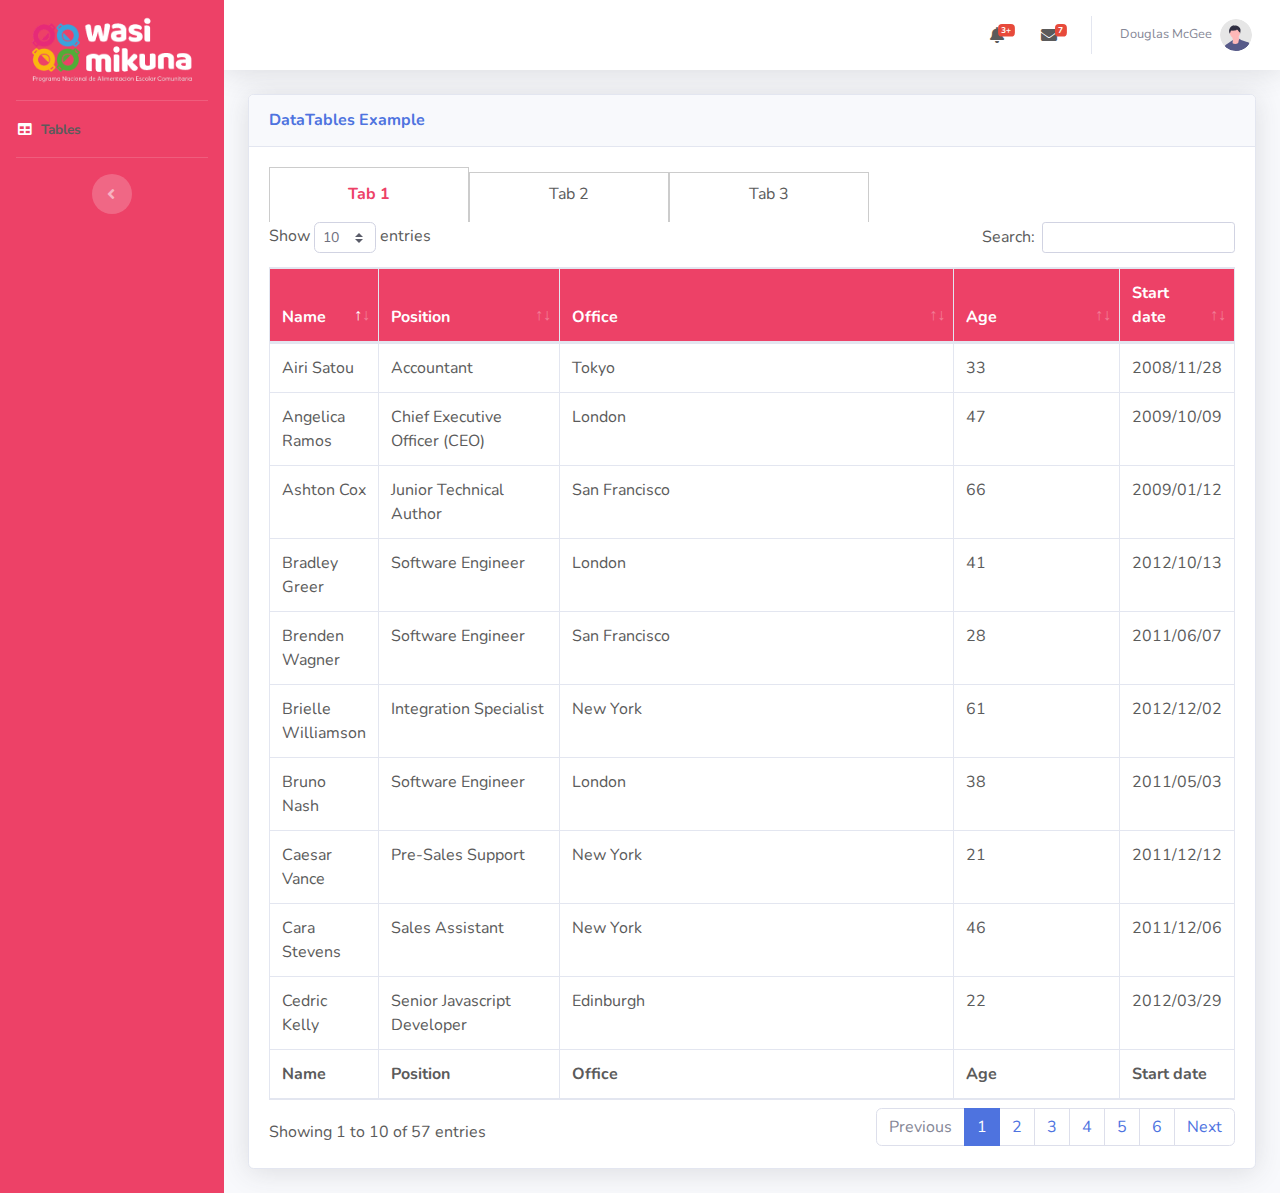
==== call_center_dashboard/index.html @ 49f1d48a "Update index.html" ====
<!DOCTYPE html>
<html lang="en">

<head>

    <meta charset="utf-8">
    <meta http-equiv="X-UA-Compatible" content="IE=edge">
    <meta name="viewport" content="width=device-width, initial-scale=1, shrink-to-fit=no">
    <meta name="description" content="">
    <meta name="author" content="">

    <title>DASHBOARD</title>

    <!-- Custom fonts for this template -->
    <link href="vendor/fontawesome-free/css/all.min.css" rel="stylesheet" type="text/css">
    <link
        href="https://fonts.googleapis.com/css?family=Nunito:200,200i,300,300i,400,400i,600,600i,700,700i,800,800i,900,900i"
        rel="stylesheet">

    <!-- Custom styles for this template -->
    <link href="css/sb-admin-2.min.css" rel="stylesheet">

    <!-- Custom styles for this page -->
    <link href="vendor/datatables/dataTables.bootstrap4.min.css" rel="stylesheet">
    <link rel="stylesheet" href="../css/style.css">

    <script src="../js/javascript.js"></script>

</head>

<body id="page-top" class="dashboard_incidencias">

    <!-- Page Wrapper -->
    <div id="wrapper">

        <!-- Sidebar -->
        <ul class="navbar-nav bg-gradient-primary sidebar sidebar-dark accordion" id="accordionSidebar">

            <!-- Sidebar - Brand -->
            <a class="sidebar-brand d-flex align-items-center justify-content-center" href="index.html">
                <img src="../img/logo_b.png" alt="logo">
            </a>

            <!-- Divider -->
            <hr class="sidebar-divider my-0">

            

            <!-- Nav Item - Tables -->
            <li class="nav-item active">
                <a class="nav-link" href="tables.html">
                    <i class="fas fa-fw fa-table"></i>
                    <span>Tables</span></a>
            </li>

            <!-- Divider -->
            <hr class="sidebar-divider d-none d-md-block">

            <!-- Sidebar Toggler (Sidebar) -->
            <div class="text-center d-none d-md-inline">
                <button class="rounded-circle border-0" id="sidebarToggle"></button>
            </div>

        </ul>
        <!-- End of Sidebar -->

        <!-- Content Wrapper -->
        <div id="content-wrapper" class="d-flex flex-column">

            <!-- Main Content -->
            <div id="content">

                <!-- Topbar -->
                <nav class="navbar navbar-expand navbar-light bg-white topbar mb-4 static-top shadow">

                    <!-- Sidebar Toggle (Topbar) -->
                    <form class="form-inline">
                        <button id="sidebarToggleTop" class="btn btn-link d-md-none rounded-circle mr-3">
                            <i class="fa fa-bars"></i>
                        </button>
                    </form>

                    <!-- Topbar Navbar -->
                    <ul class="navbar-nav ml-auto">

                        <!-- Nav Item - Search Dropdown (Visible Only XS) -->
                        <li class="nav-item dropdown no-arrow d-sm-none">
                            <a class="nav-link dropdown-toggle" href="#" id="searchDropdown" role="button"
                                data-toggle="dropdown" aria-haspopup="true" aria-expanded="false">
                                <i class="fas fa-search fa-fw"></i>
                            </a>
                            <!-- Dropdown - Messages -->
                            <div class="dropdown-menu dropdown-menu-right p-3 shadow animated--grow-in"
                                aria-labelledby="searchDropdown">
                                <form class="form-inline mr-auto w-100 navbar-search">
                                    <div class="input-group">
                                        <input type="text" class="form-control bg-light border-0 small"
                                            placeholder="Search for..." aria-label="Search"
                                            aria-describedby="basic-addon2">
                                        <div class="input-group-append">
                                            <button class="btn btn-primary" type="button">
                                                <i class="fas fa-search fa-sm"></i>
                                            </button>
                                        </div>
                                    </div>
                                </form>
                            </div>
                        </li>

                        <!-- Nav Item - Alerts -->
                        <li class="nav-item dropdown no-arrow mx-1">
                            <a class="nav-link dropdown-toggle" href="#" id="alertsDropdown" role="button"
                                data-toggle="dropdown" aria-haspopup="true" aria-expanded="false">
                                <i class="fas fa-bell fa-fw"></i>
                                <!-- Counter - Alerts -->
                                <span class="badge badge-danger badge-counter">3+</span>
                            </a>
                            <!-- Dropdown - Alerts -->
                            <div class="dropdown-list dropdown-menu dropdown-menu-right shadow animated--grow-in"
                                aria-labelledby="alertsDropdown">
                                <h6 class="dropdown-header">
                                    Alerts Center
                                </h6>
                                <a class="dropdown-item d-flex align-items-center" href="#">
                                    <div class="mr-3">
                                        <div class="icon-circle bg-primary">
                                            <i class="fas fa-file-alt text-white"></i>
                                        </div>
                                    </div>
                                    <div>
                                        <div class="small text-gray-500">December 12, 2019</div>
                                        <span class="font-weight-bold">A new monthly report is ready to download!</span>
                                    </div>
                                </a>
                                <a class="dropdown-item d-flex align-items-center" href="#">
                                    <div class="mr-3">
                                        <div class="icon-circle bg-success">
                                            <i class="fas fa-donate text-white"></i>
                                        </div>
                                    </div>
                                    <div>
                                        <div class="small text-gray-500">December 7, 2019</div>
                                        $290.29 has been deposited into your account!
                                    </div>
                                </a>
                                <a class="dropdown-item d-flex align-items-center" href="#">
                                    <div class="mr-3">
                                        <div class="icon-circle bg-warning">
                                            <i class="fas fa-exclamation-triangle text-white"></i>
                                        </div>
                                    </div>
                                    <div>
                                        <div class="small text-gray-500">December 2, 2019</div>
                                        Spending Alert: We've noticed unusually high spending for your account.
                                    </div>
                                </a>
                                <a class="dropdown-item text-center small text-gray-500" href="#">Show All Alerts</a>
                            </div>
                        </li>

                        <!-- Nav Item - Messages -->
                        <li class="nav-item dropdown no-arrow mx-1">
                            <a class="nav-link dropdown-toggle" href="#" id="messagesDropdown" role="button"
                                data-toggle="dropdown" aria-haspopup="true" aria-expanded="false">
                                <i class="fas fa-envelope fa-fw"></i>
                                <!-- Counter - Messages -->
                                <span class="badge badge-danger badge-counter">7</span>
                            </a>
                            <!-- Dropdown - Messages -->
                            <div class="dropdown-list dropdown-menu dropdown-menu-right shadow animated--grow-in"
                                aria-labelledby="messagesDropdown">
                                <h6 class="dropdown-header">
                                    Message Center
                                </h6>
                                <a class="dropdown-item d-flex align-items-center" href="#">
                                    <div class="dropdown-list-image mr-3">
                                        <img class="rounded-circle" src="img/undraw_profile_1.svg"
                                            alt="...">
                                        <div class="status-indicator bg-success"></div>
                                    </div>
                                    <div class="font-weight-bold">
                                        <div class="text-truncate">Hi there! I am wondering if you can help me with a
                                            problem I've been having.</div>
                                        <div class="small text-gray-500">Emily Fowler · 58m</div>
                                    </div>
                                </a>
                                <a class="dropdown-item d-flex align-items-center" href="#">
                                    <div class="dropdown-list-image mr-3">
                                        <img class="rounded-circle" src="img/undraw_profile_2.svg"
                                            alt="...">
                                        <div class="status-indicator"></div>
                                    </div>
                                    <div>
                                        <div class="text-truncate">I have the photos that you ordered last month, how
                                            would you like them sent to you?</div>
                                        <div class="small text-gray-500">Jae Chun · 1d</div>
                                    </div>
                                </a>
                                <a class="dropdown-item d-flex align-items-center" href="#">
                                    <div class="dropdown-list-image mr-3">
                                        <img class="rounded-circle" src="img/undraw_profile_3.svg"
                                            alt="...">
                                        <div class="status-indicator bg-warning"></div>
                                    </div>
                                    <div>
                                        <div class="text-truncate">Last month's report looks great, I am very happy with
                                            the progress so far, keep up the good work!</div>
                                        <div class="small text-gray-500">Morgan Alvarez · 2d</div>
                                    </div>
                                </a>
                                <a class="dropdown-item d-flex align-items-center" href="#">
                                    <div class="dropdown-list-image mr-3">
                                        <img class="rounded-circle" src="https://source.unsplash.com/Mv9hjnEUHR4/60x60"
                                            alt="...">
                                        <div class="status-indicator bg-success"></div>
                                    </div>
                                    <div>
                                        <div class="text-truncate">Am I a good boy? The reason I ask is because someone
                                            told me that people say this to all dogs, even if they aren't good...</div>
                                        <div class="small text-gray-500">Chicken the Dog · 2w</div>
                                    </div>
                                </a>
                                <a class="dropdown-item text-center small text-gray-500" href="#">Read More Messages</a>
                            </div>
                        </li>

                        <div class="topbar-divider d-none d-sm-block"></div>

                        <!-- Nav Item - User Information -->
                        <li class="nav-item dropdown no-arrow">
                            <a class="nav-link dropdown-toggle" href="#" id="userDropdown" role="button"
                                data-toggle="dropdown" aria-haspopup="true" aria-expanded="false">
                                <span class="mr-2 d-none d-lg-inline text-gray-600 small">Douglas McGee</span>
                                <img class="img-profile rounded-circle"
                                    src="img/undraw_profile.svg">
                            </a>
                            <!-- Dropdown - User Information -->
                            <div class="dropdown-menu dropdown-menu-right shadow animated--grow-in"
                                aria-labelledby="userDropdown">
                                <a class="dropdown-item" href="#">
                                    <i class="fas fa-user fa-sm fa-fw mr-2 text-gray-400"></i>
                                    Profile
                                </a>
                                <a class="dropdown-item" href="#">
                                    <i class="fas fa-cogs fa-sm fa-fw mr-2 text-gray-400"></i>
                                    Settings
                                </a>
                                <a class="dropdown-item" href="#">
                                    <i class="fas fa-list fa-sm fa-fw mr-2 text-gray-400"></i>
                                    Activity Log
                                </a>
                                <div class="dropdown-divider"></div>
                                <a class="dropdown-item" href="#" data-toggle="modal" data-target="#logoutModal">
                                    <i class="fas fa-sign-out-alt fa-sm fa-fw mr-2 text-gray-400"></i>
                                    Logout
                                </a>
                            </div>
                        </li>

                    </ul>

                </nav>
                <!-- End of Topbar -->

                <!-- Begin Page Content -->
                <div class="container-fluid">

                    <!-- DataTales Example -->
                    <div class="card shadow mb-4">
                        <div class="card-header py-3">
                            <h6 class="m-0 font-weight-bold text-primary">DataTables Example</h6>
                        </div>
                        <div class="card-body">
                            <div class="table-responsive">

                                <div class="tabs">
                                    <div class="tab active" data-target="tab1">Tab 1</div>
                                    <div class="tab" data-target="tab2">Tab 2</div>
                                    <div class="tab" data-target="tab3">Tab 3</div>
                                </div>
                                <div class="tab-contents">
                                    <div id="tab1" class="tab-content active">
                                        <table class="table table-bordered" id="dataTable" width="100%" cellspacing="0">
                                            <thead>
                                                <tr>
                                                    <th>Name</th>
                                                    <th>Position</th>
                                                    <th>Office</th>
                                                    <th>Age</th>
                                                    <th>Start date</th>
                                                    <th>Salary</th>
                                                </tr>
                                            </thead>
                                            <tfoot>
                                                <tr>
                                                    <th>Name</th>
                                                    <th>Position</th>
                                                    <th>Office</th>
                                                    <th>Age</th>
                                                    <th>Start date</th>
                                                    <th>Salary</th>
                                                </tr>
                                            </tfoot>
                                            <tbody>
                                                <tr>
                                                    <td>Tiger Nixon</td>
                                                    <td>System Architect</td>
                                                    <td>Edinburgh</td>
                                                    <td>61</td>
                                                    <td>2011/04/25</td>
                                                    <td>$320,800</td>
                                                </tr>
                                                <tr>
                                                    <td>Garrett Winters</td>
                                                    <td>Accountant</td>
                                                    <td>Tokyo</td>
                                                    <td>63</td>
                                                    <td>2011/07/25</td>
                                                    <td>$170,750</td>
                                                </tr>
                                                <tr>
                                                    <td>Ashton Cox</td>
                                                    <td>Junior Technical Author</td>
                                                    <td>San Francisco</td>
                                                    <td>66</td>
                                                    <td>2009/01/12</td>
                                                    <td>$86,000</td>
                                                </tr>
                                                <tr>
                                                    <td>Cedric Kelly</td>
                                                    <td>Senior Javascript Developer</td>
                                                    <td>Edinburgh</td>
                                                    <td>22</td>
                                                    <td>2012/03/29</td>
                                                    <td>$433,060</td>
                                                </tr>
                                                <tr>
                                                    <td>Airi Satou</td>
                                                    <td>Accountant</td>
                                                    <td>Tokyo</td>
                                                    <td>33</td>
                                                    <td>2008/11/28</td>
                                                    <td>$162,700</td>
                                                </tr>
                                                <tr>
                                                    <td>Brielle Williamson</td>
                                                    <td>Integration Specialist</td>
                                                    <td>New York</td>
                                                    <td>61</td>
                                                    <td>2012/12/02</td>
                                                    <td>$372,000</td>
                                                </tr>
                                                <tr>
                                                    <td>Herrod Chandler</td>
                                                    <td>Sales Assistant</td>
                                                    <td>San Francisco</td>
                                                    <td>59</td>
                                                    <td>2012/08/06</td>
                                                    <td>$137,500</td>
                                                </tr>
                                                <tr>
                                                    <td>Rhona Davidson</td>
                                                    <td>Integration Specialist</td>
                                                    <td>Tokyo</td>
                                                    <td>55</td>
                                                    <td>2010/10/14</td>
                                                    <td>$327,900</td>
                                                </tr>
                                                <tr>
                                                    <td>Colleen Hurst</td>
                                                    <td>Javascript Developer</td>
                                                    <td>San Francisco</td>
                                                    <td>39</td>
                                                    <td>2009/09/15</td>
                                                    <td>$205,500</td>
                                                </tr>
                                                <tr>
                                                    <td>Sonya Frost</td>
                                                    <td>Software Engineer</td>
                                                    <td>Edinburgh</td>
                                                    <td>23</td>
                                                    <td>2008/12/13</td>
                                                    <td>$103,600</td>
                                                </tr>
                                                <tr>
                                                    <td>Jena Gaines</td>
                                                    <td>Office Manager</td>
                                                    <td>London</td>
                                                    <td>30</td>
                                                    <td>2008/12/19</td>
                                                    <td>$90,560</td>
                                                </tr>
                                                <tr>
                                                    <td>Quinn Flynn</td>
                                                    <td>Support Lead</td>
                                                    <td>Edinburgh</td>
                                                    <td>22</td>
                                                    <td>2013/03/03</td>
                                                    <td>$342,000</td>
                                                </tr>
                                                <tr>
                                                    <td>Charde Marshall</td>
                                                    <td>Regional Director</td>
                                                    <td>San Francisco</td>
                                                    <td>36</td>
                                                    <td>2008/10/16</td>
                                                    <td>$470,600</td>
                                                </tr>
                                                <tr>
                                                    <td>Haley Kennedy</td>
                                                    <td>Senior Marketing Designer</td>
                                                    <td>London</td>
                                                    <td>43</td>
                                                    <td>2012/12/18</td>
                                                    <td>$313,500</td>
                                                </tr>
                                                <tr>
                                                    <td>Tatyana Fitzpatrick</td>
                                                    <td>Regional Director</td>
                                                    <td>London</td>
                                                    <td>19</td>
                                                    <td>2010/03/17</td>
                                                    <td>$385,750</td>
                                                </tr>
                                                <tr>
                                                    <td>Michael Silva</td>
                                                    <td>Marketing Designer</td>
                                                    <td>London</td>
                                                    <td>66</td>
                                                    <td>2012/11/27</td>
                                                    <td>$198,500</td>
                                                </tr>
                                                <tr>
                                                    <td>Paul Byrd</td>
                                                    <td>Chief Financial Officer (CFO)</td>
                                                    <td>New York</td>
                                                    <td>64</td>
                                                    <td>2010/06/09</td>
                                                    <td>$725,000</td>
                                                </tr>
                                                <tr>
                                                    <td>Gloria Little</td>
                                                    <td>Systems Administrator</td>
                                                    <td>New York</td>
                                                    <td>59</td>
                                                    <td>2009/04/10</td>
                                                    <td>$237,500</td>
                                                </tr>
                                                <tr>
                                                    <td>Bradley Greer</td>
                                                    <td>Software Engineer</td>
                                                    <td>London</td>
                                                    <td>41</td>
                                                    <td>2012/10/13</td>
                                                    <td>$132,000</td>
                                                </tr>
                                                <tr>
                                                    <td>Dai Rios</td>
                                                    <td>Personnel Lead</td>
                                                    <td>Edinburgh</td>
                                                    <td>35</td>
                                                    <td>2012/09/26</td>
                                                    <td>$217,500</td>
                                                </tr>
                                                <tr>
                                                    <td>Jenette Caldwell</td>
                                                    <td>Development Lead</td>
                                                    <td>New York</td>
                                                    <td>30</td>
                                                    <td>2011/09/03</td>
                                                    <td>$345,000</td>
                                                </tr>
                                                <tr>
                                                    <td>Yuri Berry</td>
                                                    <td>Chief Marketing Officer (CMO)</td>
                                                    <td>New York</td>
                                                    <td>40</td>
                                                    <td>2009/06/25</td>
                                                    <td>$675,000</td>
                                                </tr>
                                                <tr>
                                                    <td>Caesar Vance</td>
                                                    <td>Pre-Sales Support</td>
                                                    <td>New York</td>
                                                    <td>21</td>
                                                    <td>2011/12/12</td>
                                                    <td>$106,450</td>
                                                </tr>
                                                <tr>
                                                    <td>Doris Wilder</td>
                                                    <td>Sales Assistant</td>
                                                    <td>Sidney</td>
                                                    <td>23</td>
                                                    <td>2010/09/20</td>
                                                    <td>$85,600</td>
                                                </tr>
                                                <tr>
                                                    <td>Angelica Ramos</td>
                                                    <td>Chief Executive Officer (CEO)</td>
                                                    <td>London</td>
                                                    <td>47</td>
                                                    <td>2009/10/09</td>
                                                    <td>$1,200,000</td>
                                                </tr>
                                                <tr>
                                                    <td>Gavin Joyce</td>
                                                    <td>Developer</td>
                                                    <td>Edinburgh</td>
                                                    <td>42</td>
                                                    <td>2010/12/22</td>
                                                    <td>$92,575</td>
                                                </tr>
                                                <tr>
                                                    <td>Jennifer Chang</td>
                                                    <td>Regional Director</td>
                                                    <td>Singapore</td>
                                                    <td>28</td>
                                                    <td>2010/11/14</td>
                                                    <td>$357,650</td>
                                                </tr>
                                                <tr>
                                                    <td>Brenden Wagner</td>
                                                    <td>Software Engineer</td>
                                                    <td>San Francisco</td>
                                                    <td>28</td>
                                                    <td>2011/06/07</td>
                                                    <td>$206,850</td>
                                                </tr>
                                                <tr>
                                                    <td>Fiona Green</td>
                                                    <td>Chief Operating Officer (COO)</td>
                                                    <td>San Francisco</td>
                                                    <td>48</td>
                                                    <td>2010/03/11</td>
                                                    <td>$850,000</td>
                                                </tr>
                                                <tr>
                                                    <td>Shou Itou</td>
                                                    <td>Regional Marketing</td>
                                                    <td>Tokyo</td>
                                                    <td>20</td>
                                                    <td>2011/08/14</td>
                                                    <td>$163,000</td>
                                                </tr>
                                                <tr>
                                                    <td>Michelle House</td>
                                                    <td>Integration Specialist</td>
                                                    <td>Sidney</td>
                                                    <td>37</td>
                                                    <td>2011/06/02</td>
                                                    <td>$95,400</td>
                                                </tr>
                                                <tr>
                                                    <td>Suki Burks</td>
                                                    <td>Developer</td>
                                                    <td>London</td>
                                                    <td>53</td>
                                                    <td>2009/10/22</td>
                                                    <td>$114,500</td>
                                                </tr>
                                                <tr>
                                                    <td>Prescott Bartlett</td>
                                                    <td>Technical Author</td>
                                                    <td>London</td>
                                                    <td>27</td>
                                                    <td>2011/05/07</td>
                                                    <td>$145,000</td>
                                                </tr>
                                                <tr>
                                                    <td>Gavin Cortez</td>
                                                    <td>Team Leader</td>
                                                    <td>San Francisco</td>
                                                    <td>22</td>
                                                    <td>2008/10/26</td>
                                                    <td>$235,500</td>
                                                </tr>
                                                <tr>
                                                    <td>Martena Mccray</td>
                                                    <td>Post-Sales support</td>
                                                    <td>Edinburgh</td>
                                                    <td>46</td>
                                                    <td>2011/03/09</td>
                                                    <td>$324,050</td>
                                                </tr>
                                                <tr>
                                                    <td>Unity Butler</td>
                                                    <td>Marketing Designer</td>
                                                    <td>San Francisco</td>
                                                    <td>47</td>
                                                    <td>2009/12/09</td>
                                                    <td>$85,675</td>
                                                </tr>
                                                <tr>
                                                    <td>Howard Hatfield</td>
                                                    <td>Office Manager</td>
                                                    <td>San Francisco</td>
                                                    <td>51</td>
                                                    <td>2008/12/16</td>
                                                    <td>$164,500</td>
                                                </tr>
                                                <tr>
                                                    <td>Hope Fuentes</td>
                                                    <td>Secretary</td>
                                                    <td>San Francisco</td>
                                                    <td>41</td>
                                                    <td>2010/02/12</td>
                                                    <td>$109,850</td>
                                                </tr>
                                                <tr>
                                                    <td>Vivian Harrell</td>
                                                    <td>Financial Controller</td>
                                                    <td>San Francisco</td>
                                                    <td>62</td>
                                                    <td>2009/02/14</td>
                                                    <td>$452,500</td>
                                                </tr>
                                                <tr>
                                                    <td>Timothy Mooney</td>
                                                    <td>Office Manager</td>
                                                    <td>London</td>
                                                    <td>37</td>
                                                    <td>2008/12/11</td>
                                                    <td>$136,200</td>
                                                </tr>
                                                <tr>
                                                    <td>Jackson Bradshaw</td>
                                                    <td>Director</td>
                                                    <td>New York</td>
                                                    <td>65</td>
                                                    <td>2008/09/26</td>
                                                    <td>$645,750</td>
                                                </tr>
                                                <tr>
                                                    <td>Olivia Liang</td>
                                                    <td>Support Engineer</td>
                                                    <td>Singapore</td>
                                                    <td>64</td>
                                                    <td>2011/02/03</td>
                                                    <td>$234,500</td>
                                                </tr>
                                                <tr>
                                                    <td>Bruno Nash</td>
                                                    <td>Software Engineer</td>
                                                    <td>London</td>
                                                    <td>38</td>
                                                    <td>2011/05/03</td>
                                                    <td>$163,500</td>
                                                </tr>
                                                <tr>
                                                    <td>Sakura Yamamoto</td>
                                                    <td>Support Engineer</td>
                                                    <td>Tokyo</td>
                                                    <td>37</td>
                                                    <td>2009/08/19</td>
                                                    <td>$139,575</td>
                                                </tr>
                                                <tr>
                                                    <td>Thor Walton</td>
                                                    <td>Developer</td>
                                                    <td>New York</td>
                                                    <td>61</td>
                                                    <td>2013/08/11</td>
                                                    <td>$98,540</td>
                                                </tr>
                                                <tr>
                                                    <td>Finn Camacho</td>
                                                    <td>Support Engineer</td>
                                                    <td>San Francisco</td>
                                                    <td>47</td>
                                                    <td>2009/07/07</td>
                                                    <td>$87,500</td>
                                                </tr>
                                                <tr>
                                                    <td>Serge Baldwin</td>
                                                    <td>Data Coordinator</td>
                                                    <td>Singapore</td>
                                                    <td>64</td>
                                                    <td>2012/04/09</td>
                                                    <td>$138,575</td>
                                                </tr>
                                                <tr>
                                                    <td>Zenaida Frank</td>
                                                    <td>Software Engineer</td>
                                                    <td>New York</td>
                                                    <td>63</td>
                                                    <td>2010/01/04</td>
                                                    <td>$125,250</td>
                                                </tr>
                                                <tr>
                                                    <td>Zorita Serrano</td>
                                                    <td>Software Engineer</td>
                                                    <td>San Francisco</td>
                                                    <td>56</td>
                                                    <td>2012/06/01</td>
                                                    <td>$115,000</td>
                                                </tr>
                                                <tr>
                                                    <td>Jennifer Acosta</td>
                                                    <td>Junior Javascript Developer</td>
                                                    <td>Edinburgh</td>
                                                    <td>43</td>
                                                    <td>2013/02/01</td>
                                                    <td>$75,650</td>
                                                </tr>
                                                <tr>
                                                    <td>Cara Stevens</td>
                                                    <td>Sales Assistant</td>
                                                    <td>New York</td>
                                                    <td>46</td>
                                                    <td>2011/12/06</td>
                                                    <td>$145,600</td>
                                                </tr>
                                                <tr>
                                                    <td>Hermione Butler</td>
                                                    <td>Regional Director</td>
                                                    <td>London</td>
                                                    <td>47</td>
                                                    <td>2011/03/21</td>
                                                    <td>$356,250</td>
                                                </tr>
                                                <tr>
                                                    <td>Lael Greer</td>
                                                    <td>Systems Administrator</td>
                                                    <td>London</td>
                                                    <td>21</td>
                                                    <td>2009/02/27</td>
                                                    <td>$103,500</td>
                                                </tr>
                                                <tr>
                                                    <td>Jonas Alexander</td>
                                                    <td>Developer</td>
                                                    <td>San Francisco</td>
                                                    <td>30</td>
                                                    <td>2010/07/14</td>
                                                    <td>$86,500</td>
                                                </tr>
                                                <tr>
                                                    <td>Shad Decker</td>
                                                    <td>Regional Director</td>
                                                    <td>Edinburgh</td>
                                                    <td>51</td>
                                                    <td>2008/11/13</td>
                                                    <td>$183,000</td>
                                                </tr>
                                                <tr>
                                                    <td>Michael Bruce</td>
                                                    <td>Javascript Developer</td>
                                                    <td>Singapore</td>
                                                    <td>29</td>
                                                    <td>2011/06/27</td>
                                                    <td>$183,000</td>
                                                </tr>
                                                <tr>
                                                    <td>Donna Snider</td>
                                                    <td>Customer Support</td>
                                                    <td>New York</td>
                                                    <td>27</td>
                                                    <td>2011/01/25</td>
                                                    <td>$112,000</td>
                                                </tr>
                                            </tbody>
                                        </table>
                                    </div>
                                    <div id="tab2" class="tab-content ">
                                        <table class="table table-bordered" id="dataTable" width="100%" cellspacing="0">
                                            <thead>
                                                <tr>
                                                    <th>Name</th>
                                                    <th>Position</th>
                                                    <th>Office</th>
                                                    <th>Age</th>
                                                    <th>Start date</th>
                                                    <th>Salary</th>
                                                </tr>
                                            </thead>
                                            <tfoot>
                                                <tr>
                                                    <th>Name</th>
                                                    <th>Position</th>
                                                    <th>Office</th>
                                                    <th>Age</th>
                                                    <th>Start date</th>
                                                    <th>Salary</th>
                                                </tr>
                                            </tfoot>
                                            <tbody>
                                                <tr>
                                                    <td>Tiger Nixon</td>
                                                    <td>System Architect</td>
                                                    <td>Edinburgh</td>
                                                    <td>61</td>
                                                    <td>2011/04/25</td>
                                                    <td>$320,800</td>
                                                </tr>
                                                <tr>
                                                    <td>Garrett Winters</td>
                                                    <td>Accountant</td>
                                                    <td>Tokyo</td>
                                                    <td>63</td>
                                                    <td>2011/07/25</td>
                                                    <td>$170,750</td>
                                                </tr>
                                                <tr>
                                                    <td>Ashton Cox</td>
                                                    <td>Junior Technical Author</td>
                                                    <td>San Francisco</td>
                                                    <td>66</td>
                                                    <td>2009/01/12</td>
                                                    <td>$86,000</td>
                                                </tr>
                                                <tr>
                                                    <td>Cedric Kelly</td>
                                                    <td>Senior Javascript Developer</td>
                                                    <td>Edinburgh</td>
                                                    <td>22</td>
                                                    <td>2012/03/29</td>
                                                    <td>$433,060</td>
                                                </tr>
                                                <tr>
                                                    <td>Airi Satou</td>
                                                    <td>Accountant</td>
                                                    <td>Tokyo</td>
                                                    <td>33</td>
                                                    <td>2008/11/28</td>
                                                    <td>$162,700</td>
                                                </tr>
                                                <tr>
                                                    <td>Brielle Williamson</td>
                                                    <td>Integration Specialist</td>
                                                    <td>New York</td>
                                                    <td>61</td>
                                                    <td>2012/12/02</td>
                                                    <td>$372,000</td>
                                                </tr>
                                                <tr>
                                                    <td>Herrod Chandler</td>
                                                    <td>Sales Assistant</td>
                                                    <td>San Francisco</td>
                                                    <td>59</td>
                                                    <td>2012/08/06</td>
                                                    <td>$137,500</td>
                                                </tr>
                                                <tr>
                                                    <td>Rhona Davidson</td>
                                                    <td>Integration Specialist</td>
                                                    <td>Tokyo</td>
                                                    <td>55</td>
                                                    <td>2010/10/14</td>
                                                    <td>$327,900</td>
                                                </tr>
                                                <tr>
                                                    <td>Colleen Hurst</td>
                                                    <td>Javascript Developer</td>
                                                    <td>San Francisco</td>
                                                    <td>39</td>
                                                    <td>2009/09/15</td>
                                                    <td>$205,500</td>
                                                </tr>
                                                <tr>
                                                    <td>Sonya Frost</td>
                                                    <td>Software Engineer</td>
                                                    <td>Edinburgh</td>
                                                    <td>23</td>
                                                    <td>2008/12/13</td>
                                                    <td>$103,600</td>
                                                </tr>
                                                <tr>
                                                    <td>Jena Gaines</td>
                                                    <td>Office Manager</td>
                                                    <td>London</td>
                                                    <td>30</td>
                                                    <td>2008/12/19</td>
                                                    <td>$90,560</td>
                                                </tr>
                                                <tr>
                                                    <td>Quinn Flynn</td>
                                                    <td>Support Lead</td>
                                                    <td>Edinburgh</td>
                                                    <td>22</td>
                                                    <td>2013/03/03</td>
                                                    <td>$342,000</td>
                                                </tr>
                                                <tr>
                                                    <td>Charde Marshall</td>
                                                    <td>Regional Director</td>
                                                    <td>San Francisco</td>
                                                    <td>36</td>
                                                    <td>2008/10/16</td>
                                                    <td>$470,600</td>
                                                </tr>
                                                <tr>
                                                    <td>Haley Kennedy</td>
                                                    <td>Senior Marketing Designer</td>
                                                    <td>London</td>
                                                    <td>43</td>
                                                    <td>2012/12/18</td>
                                                    <td>$313,500</td>
                                                </tr>
                                                <tr>
                                                    <td>Tatyana Fitzpatrick</td>
                                                    <td>Regional Director</td>
                                                    <td>London</td>
                                                    <td>19</td>
                                                    <td>2010/03/17</td>
                                                    <td>$385,750</td>
                                                </tr>
                                                <tr>
                                                    <td>Michael Silva</td>
                                                    <td>Marketing Designer</td>
                                                    <td>London</td>
                                                    <td>66</td>
                                                    <td>2012/11/27</td>
                                                    <td>$198,500</td>
                                                </tr>
                                                <tr>
                                                    <td>Paul Byrd</td>
                                                    <td>Chief Financial Officer (CFO)</td>
                                                    <td>New York</td>
                                                    <td>64</td>
                                                    <td>2010/06/09</td>
                                                    <td>$725,000</td>
                                                </tr>
                                                <tr>
                                                    <td>Gloria Little</td>
                                                    <td>Systems Administrator</td>
                                                    <td>New York</td>
                                                    <td>59</td>
                                                    <td>2009/04/10</td>
                                                    <td>$237,500</td>
                                                </tr>
                                                <tr>
                                                    <td>Bradley Greer</td>
                                                    <td>Software Engineer</td>
                                                    <td>London</td>
                                                    <td>41</td>
                                                    <td>2012/10/13</td>
                                                    <td>$132,000</td>
                                                </tr>
                                                <tr>
                                                    <td>Dai Rios</td>
                                                    <td>Personnel Lead</td>
                                                    <td>Edinburgh</td>
                                                    <td>35</td>
                                                    <td>2012/09/26</td>
                                                    <td>$217,500</td>
                                                </tr>
                                                <tr>
                                                    <td>Jenette Caldwell</td>
                                                    <td>Development Lead</td>
                                                    <td>New York</td>
                                                    <td>30</td>
                                                    <td>2011/09/03</td>
                                                    <td>$345,000</td>
                                                </tr>
                                                <tr>
                                                    <td>Yuri Berry</td>
                                                    <td>Chief Marketing Officer (CMO)</td>
                                                    <td>New York</td>
                                                    <td>40</td>
                                                    <td>2009/06/25</td>
                                                    <td>$675,000</td>
                                                </tr>
                                                <tr>
                                                    <td>Caesar Vance</td>
                                                    <td>Pre-Sales Support</td>
                                                    <td>New York</td>
                                                    <td>21</td>
                                                    <td>2011/12/12</td>
                                                    <td>$106,450</td>
                                                </tr>
                                                <tr>
                                                    <td>Doris Wilder</td>
                                                    <td>Sales Assistant</td>
                                                    <td>Sidney</td>
                                                    <td>23</td>
                                                    <td>2010/09/20</td>
                                                    <td>$85,600</td>
                                                </tr>
                                                <tr>
                                                    <td>Angelica Ramos</td>
                                                    <td>Chief Executive Officer (CEO)</td>
                                                    <td>London</td>
                                                    <td>47</td>
                                                    <td>2009/10/09</td>
                                                    <td>$1,200,000</td>
                                                </tr>
                                                <tr>
                                                    <td>Gavin Joyce</td>
                                                    <td>Developer</td>
                                                    <td>Edinburgh</td>
                                                    <td>42</td>
                                                    <td>2010/12/22</td>
                                                    <td>$92,575</td>
                                                </tr>
                                                <tr>
                                                    <td>Jennifer Chang</td>
                                                    <td>Regional Director</td>
                                                    <td>Singapore</td>
                                                    <td>28</td>
                                                    <td>2010/11/14</td>
                                                    <td>$357,650</td>
                                                </tr>
                                                <tr>
                                                    <td>Brenden Wagner</td>
                                                    <td>Software Engineer</td>
                                                    <td>San Francisco</td>
                                                    <td>28</td>
                                                    <td>2011/06/07</td>
                                                    <td>$206,850</td>
                                                </tr>
                                                <tr>
                                                    <td>Fiona Green</td>
                                                    <td>Chief Operating Officer (COO)</td>
                                                    <td>San Francisco</td>
                                                    <td>48</td>
                                                    <td>2010/03/11</td>
                                                    <td>$850,000</td>
                                                </tr>
                                                <tr>
                                                    <td>Shou Itou</td>
                                                    <td>Regional Marketing</td>
                                                    <td>Tokyo</td>
                                                    <td>20</td>
                                                    <td>2011/08/14</td>
                                                    <td>$163,000</td>
                                                </tr>
                                                <tr>
                                                    <td>Michelle House</td>
                                                    <td>Integration Specialist</td>
                                                    <td>Sidney</td>
                                                    <td>37</td>
                                                    <td>2011/06/02</td>
                                                    <td>$95,400</td>
                                                </tr>
                                                <tr>
                                                    <td>Suki Burks</td>
                                                    <td>Developer</td>
                                                    <td>London</td>
                                                    <td>53</td>
                                                    <td>2009/10/22</td>
                                                    <td>$114,500</td>
                                                </tr>
                                                <tr>
                                                    <td>Prescott Bartlett</td>
                                                    <td>Technical Author</td>
                                                    <td>London</td>
                                                    <td>27</td>
                                                    <td>2011/05/07</td>
                                                    <td>$145,000</td>
                                                </tr>
                                                <tr>
                                                    <td>Gavin Cortez</td>
                                                    <td>Team Leader</td>
                                                    <td>San Francisco</td>
                                                    <td>22</td>
                                                    <td>2008/10/26</td>
                                                    <td>$235,500</td>
                                                </tr>
                                                <tr>
                                                    <td>Martena Mccray</td>
                                                    <td>Post-Sales support</td>
                                                    <td>Edinburgh</td>
                                                    <td>46</td>
                                                    <td>2011/03/09</td>
                                                    <td>$324,050</td>
                                                </tr>
                                                <tr>
                                                    <td>Unity Butler</td>
                                                    <td>Marketing Designer</td>
                                                    <td>San Francisco</td>
                                                    <td>47</td>
                                                    <td>2009/12/09</td>
                                                    <td>$85,675</td>
                                                </tr>
                                                <tr>
                                                    <td>Howard Hatfield</td>
                                                    <td>Office Manager</td>
                                                    <td>San Francisco</td>
                                                    <td>51</td>
                                                    <td>2008/12/16</td>
                                                    <td>$164,500</td>
                                                </tr>
                                                <tr>
                                                    <td>Hope Fuentes</td>
                                                    <td>Secretary</td>
                                                    <td>San Francisco</td>
                                                    <td>41</td>
                                                    <td>2010/02/12</td>
                                                    <td>$109,850</td>
                                                </tr>
                                                <tr>
                                                    <td>Vivian Harrell</td>
                                                    <td>Financial Controller</td>
                                                    <td>San Francisco</td>
                                                    <td>62</td>
                                                    <td>2009/02/14</td>
                                                    <td>$452,500</td>
                                                </tr>
                                                <tr>
                                                    <td>Timothy Mooney</td>
                                                    <td>Office Manager</td>
                                                    <td>London</td>
                                                    <td>37</td>
                                                    <td>2008/12/11</td>
                                                    <td>$136,200</td>
                                                </tr>
                                                <tr>
                                                    <td>Jackson Bradshaw</td>
                                                    <td>Director</td>
                                                    <td>New York</td>
                                                    <td>65</td>
                                                    <td>2008/09/26</td>
                                                    <td>$645,750</td>
                                                </tr>
                                                <tr>
                                                    <td>Olivia Liang</td>
                                                    <td>Support Engineer</td>
                                                    <td>Singapore</td>
                                                    <td>64</td>
                                                    <td>2011/02/03</td>
                                                    <td>$234,500</td>
                                                </tr>
                                                <tr>
                                                    <td>Bruno Nash</td>
                                                    <td>Software Engineer</td>
                                                    <td>London</td>
                                                    <td>38</td>
                                                    <td>2011/05/03</td>
                                                    <td>$163,500</td>
                                                </tr>
                                                <tr>
                                                    <td>Sakura Yamamoto</td>
                                                    <td>Support Engineer</td>
                                                    <td>Tokyo</td>
                                                    <td>37</td>
                                                    <td>2009/08/19</td>
                                                    <td>$139,575</td>
                                                </tr>
                                                <tr>
                                                    <td>Thor Walton</td>
                                                    <td>Developer</td>
                                                    <td>New York</td>
                                                    <td>61</td>
                                                    <td>2013/08/11</td>
                                                    <td>$98,540</td>
                                                </tr>
                                                <tr>
                                                    <td>Finn Camacho</td>
                                                    <td>Support Engineer</td>
                                                    <td>San Francisco</td>
                                                    <td>47</td>
                                                    <td>2009/07/07</td>
                                                    <td>$87,500</td>
                                                </tr>
                                                <tr>
                                                    <td>Serge Baldwin</td>
                                                    <td>Data Coordinator</td>
                                                    <td>Singapore</td>
                                                    <td>64</td>
                                                    <td>2012/04/09</td>
                                                    <td>$138,575</td>
                                                </tr>
                                                <tr>
                                                    <td>Zenaida Frank</td>
                                                    <td>Software Engineer</td>
                                                    <td>New York</td>
                                                    <td>63</td>
                                                    <td>2010/01/04</td>
                                                    <td>$125,250</td>
                                                </tr>
                                                <tr>
                                                    <td>Zorita Serrano</td>
                                                    <td>Software Engineer</td>
                                                    <td>San Francisco</td>
                                                    <td>56</td>
                                                    <td>2012/06/01</td>
                                                    <td>$115,000</td>
                                                </tr>
                                                <tr>
                                                    <td>Jennifer Acosta</td>
                                                    <td>Junior Javascript Developer</td>
                                                    <td>Edinburgh</td>
                                                    <td>43</td>
                                                    <td>2013/02/01</td>
                                                    <td>$75,650</td>
                                                </tr>
                                                <tr>
                                                    <td>Cara Stevens</td>
                                                    <td>Sales Assistant</td>
                                                    <td>New York</td>
                                                    <td>46</td>
                                                    <td>2011/12/06</td>
                                                    <td>$145,600</td>
                                                </tr>
                                                <tr>
                                                    <td>Hermione Butler</td>
                                                    <td>Regional Director</td>
                                                    <td>London</td>
                                                    <td>47</td>
                                                    <td>2011/03/21</td>
                                                    <td>$356,250</td>
                                                </tr>
                                                <tr>
                                                    <td>Lael Greer</td>
                                                    <td>Systems Administrator</td>
                                                    <td>London</td>
                                                    <td>21</td>
                                                    <td>2009/02/27</td>
                                                    <td>$103,500</td>
                                                </tr>
                                                <tr>
                                                    <td>Jonas Alexander</td>
                                                    <td>Developer</td>
                                                    <td>San Francisco</td>
                                                    <td>30</td>
                                                    <td>2010/07/14</td>
                                                    <td>$86,500</td>
                                                </tr>
                                                <tr>
                                                    <td>Shad Decker</td>
                                                    <td>Regional Director</td>
                                                    <td>Edinburgh</td>
                                                    <td>51</td>
                                                    <td>2008/11/13</td>
                                                    <td>$183,000</td>
                                                </tr>
                                                <tr>
                                                    <td>Michael Bruce</td>
                                                    <td>Javascript Developer</td>
                                                    <td>Singapore</td>
                                                    <td>29</td>
                                                    <td>2011/06/27</td>
                                                    <td>$183,000</td>
                                                </tr>
                                                <tr>
                                                    <td>Donna Snider</td>
                                                    <td>Customer Support</td>
                                                    <td>New York</td>
                                                    <td>27</td>
                                                    <td>2011/01/25</td>
                                                    <td>$112,000</td>
                                                </tr>
                                            </tbody>
                                        </table>
                                    </div>
                                    <div id="tab3" class="tab-content ">
                                        <table class="table table-bordered" id="dataTable" width="100%" cellspacing="0">
                                            <thead>
                                                <tr>
                                                    <th>Name</th>
                                                    <th>Position</th>
                                                    <th>Office</th>
                                                    <th>Age</th>
                                                    <th>Start date</th>
                                                    <th>Salary</th>
                                                </tr>
                                            </thead>
                                            <tfoot>
                                                <tr>
                                                    <th>Name</th>
                                                    <th>Position</th>
                                                    <th>Office</th>
                                                    <th>Age</th>
                                                    <th>Start date</th>
                                                    <th>Salary</th>
                                                </tr>
                                            </tfoot>
                                            <tbody>
                                                <tr>
                                                    <td>Tiger Nixon</td>
                                                    <td>System Architect</td>
                                                    <td>Edinburgh</td>
                                                    <td>61</td>
                                                    <td>2011/04/25</td>
                                                    <td>$320,800</td>
                                                </tr>
                                                <tr>
                                                    <td>Garrett Winters</td>
                                                    <td>Accountant</td>
                                                    <td>Tokyo</td>
                                                    <td>63</td>
                                                    <td>2011/07/25</td>
                                                    <td>$170,750</td>
                                                </tr>
                                                <tr>
                                                    <td>Ashton Cox</td>
                                                    <td>Junior Technical Author</td>
                                                    <td>San Francisco</td>
                                                    <td>66</td>
                                                    <td>2009/01/12</td>
                                                    <td>$86,000</td>
                                                </tr>
                                                <tr>
                                                    <td>Cedric Kelly</td>
                                                    <td>Senior Javascript Developer</td>
                                                    <td>Edinburgh</td>
                                                    <td>22</td>
                                                    <td>2012/03/29</td>
                                                    <td>$433,060</td>
                                                </tr>
                                                <tr>
                                                    <td>Airi Satou</td>
                                                    <td>Accountant</td>
                                                    <td>Tokyo</td>
                                                    <td>33</td>
                                                    <td>2008/11/28</td>
                                                    <td>$162,700</td>
                                                </tr>
                                                <tr>
                                                    <td>Brielle Williamson</td>
                                                    <td>Integration Specialist</td>
                                                    <td>New York</td>
                                                    <td>61</td>
                                                    <td>2012/12/02</td>
                                                    <td>$372,000</td>
                                                </tr>
                                                <tr>
                                                    <td>Herrod Chandler</td>
                                                    <td>Sales Assistant</td>
                                                    <td>San Francisco</td>
                                                    <td>59</td>
                                                    <td>2012/08/06</td>
                                                    <td>$137,500</td>
                                                </tr>
                                                <tr>
                                                    <td>Rhona Davidson</td>
                                                    <td>Integration Specialist</td>
                                                    <td>Tokyo</td>
                                                    <td>55</td>
                                                    <td>2010/10/14</td>
                                                    <td>$327,900</td>
                                                </tr>
                                                <tr>
                                                    <td>Colleen Hurst</td>
                                                    <td>Javascript Developer</td>
                                                    <td>San Francisco</td>
                                                    <td>39</td>
                                                    <td>2009/09/15</td>
                                                    <td>$205,500</td>
                                                </tr>
                                                <tr>
                                                    <td>Sonya Frost</td>
                                                    <td>Software Engineer</td>
                                                    <td>Edinburgh</td>
                                                    <td>23</td>
                                                    <td>2008/12/13</td>
                                                    <td>$103,600</td>
                                                </tr>
                                                <tr>
                                                    <td>Jena Gaines</td>
                                                    <td>Office Manager</td>
                                                    <td>London</td>
                                                    <td>30</td>
                                                    <td>2008/12/19</td>
                                                    <td>$90,560</td>
                                                </tr>
                                                <tr>
                                                    <td>Quinn Flynn</td>
                                                    <td>Support Lead</td>
                                                    <td>Edinburgh</td>
                                                    <td>22</td>
                                                    <td>2013/03/03</td>
                                                    <td>$342,000</td>
                                                </tr>
                                                <tr>
                                                    <td>Charde Marshall</td>
                                                    <td>Regional Director</td>
                                                    <td>San Francisco</td>
                                                    <td>36</td>
                                                    <td>2008/10/16</td>
                                                    <td>$470,600</td>
                                                </tr>
                                                <tr>
                                                    <td>Haley Kennedy</td>
                                                    <td>Senior Marketing Designer</td>
                                                    <td>London</td>
                                                    <td>43</td>
                                                    <td>2012/12/18</td>
                                                    <td>$313,500</td>
                                                </tr>
                                                <tr>
                                                    <td>Tatyana Fitzpatrick</td>
                                                    <td>Regional Director</td>
                                                    <td>London</td>
                                                    <td>19</td>
                                                    <td>2010/03/17</td>
                                                    <td>$385,750</td>
                                                </tr>
                                                <tr>
                                                    <td>Michael Silva</td>
                                                    <td>Marketing Designer</td>
                                                    <td>London</td>
                                                    <td>66</td>
                                                    <td>2012/11/27</td>
                                                    <td>$198,500</td>
                                                </tr>
                                                <tr>
                                                    <td>Paul Byrd</td>
                                                    <td>Chief Financial Officer (CFO)</td>
                                                    <td>New York</td>
                                                    <td>64</td>
                                                    <td>2010/06/09</td>
                                                    <td>$725,000</td>
                                                </tr>
                                                <tr>
                                                    <td>Gloria Little</td>
                                                    <td>Systems Administrator</td>
                                                    <td>New York</td>
                                                    <td>59</td>
                                                    <td>2009/04/10</td>
                                                    <td>$237,500</td>
                                                </tr>
                                                <tr>
                                                    <td>Bradley Greer</td>
                                                    <td>Software Engineer</td>
                                                    <td>London</td>
                                                    <td>41</td>
                                                    <td>2012/10/13</td>
                                                    <td>$132,000</td>
                                                </tr>
                                                <tr>
                                                    <td>Dai Rios</td>
                                                    <td>Personnel Lead</td>
                                                    <td>Edinburgh</td>
                                                    <td>35</td>
                                                    <td>2012/09/26</td>
                                                    <td>$217,500</td>
                                                </tr>
                                                <tr>
                                                    <td>Jenette Caldwell</td>
                                                    <td>Development Lead</td>
                                                    <td>New York</td>
                                                    <td>30</td>
                                                    <td>2011/09/03</td>
                                                    <td>$345,000</td>
                                                </tr>
                                                <tr>
                                                    <td>Yuri Berry</td>
                                                    <td>Chief Marketing Officer (CMO)</td>
                                                    <td>New York</td>
                                                    <td>40</td>
                                                    <td>2009/06/25</td>
                                                    <td>$675,000</td>
                                                </tr>
                                                <tr>
                                                    <td>Caesar Vance</td>
                                                    <td>Pre-Sales Support</td>
                                                    <td>New York</td>
                                                    <td>21</td>
                                                    <td>2011/12/12</td>
                                                    <td>$106,450</td>
                                                </tr>
                                                <tr>
                                                    <td>Doris Wilder</td>
                                                    <td>Sales Assistant</td>
                                                    <td>Sidney</td>
                                                    <td>23</td>
                                                    <td>2010/09/20</td>
                                                    <td>$85,600</td>
                                                </tr>
                                                <tr>
                                                    <td>Angelica Ramos</td>
                                                    <td>Chief Executive Officer (CEO)</td>
                                                    <td>London</td>
                                                    <td>47</td>
                                                    <td>2009/10/09</td>
                                                    <td>$1,200,000</td>
                                                </tr>
                                                <tr>
                                                    <td>Gavin Joyce</td>
                                                    <td>Developer</td>
                                                    <td>Edinburgh</td>
                                                    <td>42</td>
                                                    <td>2010/12/22</td>
                                                    <td>$92,575</td>
                                                </tr>
                                                <tr>
                                                    <td>Jennifer Chang</td>
                                                    <td>Regional Director</td>
                                                    <td>Singapore</td>
                                                    <td>28</td>
                                                    <td>2010/11/14</td>
                                                    <td>$357,650</td>
                                                </tr>
                                                <tr>
                                                    <td>Brenden Wagner</td>
                                                    <td>Software Engineer</td>
                                                    <td>San Francisco</td>
                                                    <td>28</td>
                                                    <td>2011/06/07</td>
                                                    <td>$206,850</td>
                                                </tr>
                                                <tr>
                                                    <td>Fiona Green</td>
                                                    <td>Chief Operating Officer (COO)</td>
                                                    <td>San Francisco</td>
                                                    <td>48</td>
                                                    <td>2010/03/11</td>
                                                    <td>$850,000</td>
                                                </tr>
                                                <tr>
                                                    <td>Shou Itou</td>
                                                    <td>Regional Marketing</td>
                                                    <td>Tokyo</td>
                                                    <td>20</td>
                                                    <td>2011/08/14</td>
                                                    <td>$163,000</td>
                                                </tr>
                                                <tr>
                                                    <td>Michelle House</td>
                                                    <td>Integration Specialist</td>
                                                    <td>Sidney</td>
                                                    <td>37</td>
                                                    <td>2011/06/02</td>
                                                    <td>$95,400</td>
                                                </tr>
                                                <tr>
                                                    <td>Suki Burks</td>
                                                    <td>Developer</td>
                                                    <td>London</td>
                                                    <td>53</td>
                                                    <td>2009/10/22</td>
                                                    <td>$114,500</td>
                                                </tr>
                                                <tr>
                                                    <td>Prescott Bartlett</td>
                                                    <td>Technical Author</td>
                                                    <td>London</td>
                                                    <td>27</td>
                                                    <td>2011/05/07</td>
                                                    <td>$145,000</td>
                                                </tr>
                                                <tr>
                                                    <td>Gavin Cortez</td>
                                                    <td>Team Leader</td>
                                                    <td>San Francisco</td>
                                                    <td>22</td>
                                                    <td>2008/10/26</td>
                                                    <td>$235,500</td>
                                                </tr>
                                                <tr>
                                                    <td>Martena Mccray</td>
                                                    <td>Post-Sales support</td>
                                                    <td>Edinburgh</td>
                                                    <td>46</td>
                                                    <td>2011/03/09</td>
                                                    <td>$324,050</td>
                                                </tr>
                                                <tr>
                                                    <td>Unity Butler</td>
                                                    <td>Marketing Designer</td>
                                                    <td>San Francisco</td>
                                                    <td>47</td>
                                                    <td>2009/12/09</td>
                                                    <td>$85,675</td>
                                                </tr>
                                                <tr>
                                                    <td>Howard Hatfield</td>
                                                    <td>Office Manager</td>
                                                    <td>San Francisco</td>
                                                    <td>51</td>
                                                    <td>2008/12/16</td>
                                                    <td>$164,500</td>
                                                </tr>
                                                <tr>
                                                    <td>Hope Fuentes</td>
                                                    <td>Secretary</td>
                                                    <td>San Francisco</td>
                                                    <td>41</td>
                                                    <td>2010/02/12</td>
                                                    <td>$109,850</td>
                                                </tr>
                                                <tr>
                                                    <td>Vivian Harrell</td>
                                                    <td>Financial Controller</td>
                                                    <td>San Francisco</td>
                                                    <td>62</td>
                                                    <td>2009/02/14</td>
                                                    <td>$452,500</td>
                                                </tr>
                                                <tr>
                                                    <td>Timothy Mooney</td>
                                                    <td>Office Manager</td>
                                                    <td>London</td>
                                                    <td>37</td>
                                                    <td>2008/12/11</td>
                                                    <td>$136,200</td>
                                                </tr>
                                                <tr>
                                                    <td>Jackson Bradshaw</td>
                                                    <td>Director</td>
                                                    <td>New York</td>
                                                    <td>65</td>
                                                    <td>2008/09/26</td>
                                                    <td>$645,750</td>
                                                </tr>
                                                <tr>
                                                    <td>Olivia Liang</td>
                                                    <td>Support Engineer</td>
                                                    <td>Singapore</td>
                                                    <td>64</td>
                                                    <td>2011/02/03</td>
                                                    <td>$234,500</td>
                                                </tr>
                                                <tr>
                                                    <td>Bruno Nash</td>
                                                    <td>Software Engineer</td>
                                                    <td>London</td>
                                                    <td>38</td>
                                                    <td>2011/05/03</td>
                                                    <td>$163,500</td>
                                                </tr>
                                                <tr>
                                                    <td>Sakura Yamamoto</td>
                                                    <td>Support Engineer</td>
                                                    <td>Tokyo</td>
                                                    <td>37</td>
                                                    <td>2009/08/19</td>
                                                    <td>$139,575</td>
                                                </tr>
                                                <tr>
                                                    <td>Thor Walton</td>
                                                    <td>Developer</td>
                                                    <td>New York</td>
                                                    <td>61</td>
                                                    <td>2013/08/11</td>
                                                    <td>$98,540</td>
                                                </tr>
                                                <tr>
                                                    <td>Finn Camacho</td>
                                                    <td>Support Engineer</td>
                                                    <td>San Francisco</td>
                                                    <td>47</td>
                                                    <td>2009/07/07</td>
                                                    <td>$87,500</td>
                                                </tr>
                                                <tr>
                                                    <td>Serge Baldwin</td>
                                                    <td>Data Coordinator</td>
                                                    <td>Singapore</td>
                                                    <td>64</td>
                                                    <td>2012/04/09</td>
                                                    <td>$138,575</td>
                                                </tr>
                                                <tr>
                                                    <td>Zenaida Frank</td>
                                                    <td>Software Engineer</td>
                                                    <td>New York</td>
                                                    <td>63</td>
                                                    <td>2010/01/04</td>
                                                    <td>$125,250</td>
                                                </tr>
                                                <tr>
                                                    <td>Zorita Serrano</td>
                                                    <td>Software Engineer</td>
                                                    <td>San Francisco</td>
                                                    <td>56</td>
                                                    <td>2012/06/01</td>
                                                    <td>$115,000</td>
                                                </tr>
                                                <tr>
                                                    <td>Jennifer Acosta</td>
                                                    <td>Junior Javascript Developer</td>
                                                    <td>Edinburgh</td>
                                                    <td>43</td>
                                                    <td>2013/02/01</td>
                                                    <td>$75,650</td>
                                                </tr>
                                                <tr>
                                                    <td>Cara Stevens</td>
                                                    <td>Sales Assistant</td>
                                                    <td>New York</td>
                                                    <td>46</td>
                                                    <td>2011/12/06</td>
                                                    <td>$145,600</td>
                                                </tr>
                                                <tr>
                                                    <td>Hermione Butler</td>
                                                    <td>Regional Director</td>
                                                    <td>London</td>
                                                    <td>47</td>
                                                    <td>2011/03/21</td>
                                                    <td>$356,250</td>
                                                </tr>
                                                <tr>
                                                    <td>Lael Greer</td>
                                                    <td>Systems Administrator</td>
                                                    <td>London</td>
                                                    <td>21</td>
                                                    <td>2009/02/27</td>
                                                    <td>$103,500</td>
                                                </tr>
                                                <tr>
                                                    <td>Jonas Alexander</td>
                                                    <td>Developer</td>
                                                    <td>San Francisco</td>
                                                    <td>30</td>
                                                    <td>2010/07/14</td>
                                                    <td>$86,500</td>
                                                </tr>
                                                <tr>
                                                    <td>Shad Decker</td>
                                                    <td>Regional Director</td>
                                                    <td>Edinburgh</td>
                                                    <td>51</td>
                                                    <td>2008/11/13</td>
                                                    <td>$183,000</td>
                                                </tr>
                                                <tr>
                                                    <td>Michael Bruce</td>
                                                    <td>Javascript Developer</td>
                                                    <td>Singapore</td>
                                                    <td>29</td>
                                                    <td>2011/06/27</td>
                                                    <td>$183,000</td>
                                                </tr>
                                                <tr>
                                                    <td>Donna Snider</td>
                                                    <td>Customer Support</td>
                                                    <td>New York</td>
                                                    <td>27</td>
                                                    <td>2011/01/25</td>
                                                    <td>$112,000</td>
                                                </tr>
                                            </tbody>
                                        </table>
                                    </div>
                                </div>
                            </div>
                        </div>
                    </div>

                </div>
                <!-- /.container-fluid -->

            </div>
            <!-- End of Main Content -->

        

        </div>
        <!-- End of Content Wrapper -->

    </div>
    <!-- End of Page Wrapper -->

    <!-- Scroll to Top Button-->
    <a class="scroll-to-top rounded" href="#page-top">
        <i class="fas fa-angle-up"></i>
    </a>

    <!-- Logout Modal-->
    <div class="modal fade" id="logoutModal" tabindex="-1" role="dialog" aria-labelledby="exampleModalLabel"
        aria-hidden="true">
        <div class="modal-dialog" role="document">
            <div class="modal-content">
                <div class="modal-header">
                    <h5 class="modal-title" id="exampleModalLabel">Ready to Leave?</h5>
                    <button class="close" type="button" data-dismiss="modal" aria-label="Close">
                        <span aria-hidden="true">×</span>
                    </button>
                </div>
                <div class="modal-body">Select "Logout" below if you are ready to end your current session.</div>
                <div class="modal-footer">
                    <button class="btn btn-secondary" type="button" data-dismiss="modal">Cancel</button>
                    <a class="btn btn-primary" href="login.html">Logout</a>
                </div>
            </div>
        </div>
    </div>
    
    <script>
        // Seleccionar todas las pestañas y contenidos
        const tabs = document.querySelectorAll('.tab');
        const contents = document.querySelectorAll('.tab-content');

        // Añadir evento de clic a cada pestaña
        tabs.forEach(tab => {
        tab.addEventListener('click', () => {
            // Quitar la clase 'active' de todas las pestañas y contenidos
            tabs.forEach(t => t.classList.remove('active'));
            contents.forEach(content => content.classList.remove('active'));

            // Añadir la clase 'active' a la pestaña y contenido correspondiente
            tab.classList.add('active');
            const targetId = tab.getAttribute('data-target');
            document.getElementById(targetId).classList.add('active');
        });
        });
    </script>

    <!-- Bootstrap core JavaScript-->
    <script src="vendor/jquery/jquery.min.js"></script>
    <script src="vendor/bootstrap/js/bootstrap.bundle.min.js"></script>

    <!-- Core plugin JavaScript-->
    <script src="vendor/jquery-easing/jquery.easing.min.js"></script>

    <!-- Custom scripts for all pages-->
    <script src="js/sb-admin-2.min.js"></script>

    <!-- Page level plugins -->
    <script src="vendor/datatables/jquery.dataTables.min.js"></script>
    <script src="vendor/datatables/dataTables.bootstrap4.min.js"></script>

    <!-- Page level custom scripts -->
    <script src="js/demo/datatables-demo.js"></script>

</body>

</html>
---- css/style.css ----
body{
  overflow-x: hidden;
}
*{
    color: #5B5B5B;
}

.registro_incidencia_1.show{
    display: flex !important;
    justify-content: center;
    align-items: center;
}

.modal-header{
    border: 0;
}


 h1{
  display: flex;
  justify-content: center;
  align-items: center;
  padding: 20px;
}

h1 img{
  width: 15%;
}

#inicio nav{
  display: flex;
  justify-content: center;
  background: #e62b77;
  color: white;
  width: 100%;
  z-index: 99999999;
  height: 70px;
  align-items: center;
}

#inicio .navbar1{
  position: fixed;
  top: 0;
  z-index: 999;
  background-color: white;
  width: 100%;
}



#inicio nav ul{
  width: 45%;
  display: flex;
  justify-content: space-between;
  margin: 50px;
}

#inicio nav li{
  list-style: none;
  color: white;
}

#inicio nav li a{
  color: white;
  text-decoration: none;
}



.carousel img{
  height: 40vh;
}


.redes_sociales img{
  width: 100%;
}

.eapps-instagram-feed-header-container{
  display: none !important;
}

.eapps-widget-toolbar{
  display: none !important;
}

a[href^="https://elfsight.com/instagram-feed-instashow/?utm_source=websites&utm_medium=clients&utm_content=instashow&utm_term=brunogiolp.github.io&utm_campaign=free-widget"]{
  display: none !important;
}

.redes_sociales h2{
  display: flex;
  justify-content: center;
  margin-top: 50px;
  margin-bottom: 40px;
  flex-direction: column;
  align-items: center;
}

.redes_sociales h2 span{
  color: #ED4167;
}

.redes_sociales .redes{
  display: flex;
  justify-content: space-evenly;
}

.mapa{
  display: flex;
  margin-top: 50px;
  margin-bottom: 50px;
  flex-direction: column;
}

.mapa h2{
  display: flex;
  flex-direction: column;
  align-items: center;
  margin-bottom: 40px;
  margin-top: 40px;
}

.mapa h2 span{
  color: #ED4167;
}

.mapa iframe{
  height: 70vh;
  width: 100%;
}

#inicio footer{
  display: flex;
  justify-content: center;
  flex-direction: column;
}

#inicio footer div{
  display: flex;
  justify-content: center;
  width: 30%;
  margin: auto;
}

#inicio footer .copywrite{
  background-color: #ED4167;
  color: white;
  width: 100%;
  padding: 20px;
}

#inicio footer nav{
  background-color: transparent;
  z-index: 999;
}

#inicio footer nav li{
  color: #5B5B5B;
}

#inicio footer nav li a {
  color: #5B5B5B;
}

.botones{
  position: fixed;
  bottom: 40px;
  right: 20px;
  z-index: 999;
  animation: boton_alerta2 2s infinite; 
}

.botones .boton_principal{
  width: 100px;
  height: 100px;
  cursor: pointer;
  background-color: #ED4167;
  border-radius: 100%;
  background-image: url("../img/alert.svg");
  background-size: 60%;
  background-repeat: no-repeat;
  background-position: center;
  animation: boton_alerta 2s infinite;
  box-shadow: 10px 10px 17px -2px rgba(255,10,10,0.48);
  -webkit-box-shadow: 10px 10px 17px -2px rgba(255,10,10,0.48);
  -moz-box-shadow: 10px 10px 17px -2px rgba(255,10,10,0.48);
}

@keyframes boton_alerta{
  0% {height: 75px; width: 75px;}
  50% {height: 100px; width: 100px;}
  100% {height: 75px; width: 75px;}
}

@keyframes boton_alerta2{
  0% {bottom: 60px; right: 30px;}
  50% {bottom: 40px; right: 20px;}
  100% {bottom: 60px; right: 30px;}
}

.botones .boton_principal button{
  position: absolute;
  border: 0;
  height: 50px;
  width: 50px;
  top: -65px;
  right: 28.5px;
}

.botones .boton_principal .buscar_incidencia{
  position: absolute;
  border: 0;
  height: 50px;
  width: 50px;
  top: -130px;
  right: 28.5px;
  background-color: #ED4167;
  border-radius: 100%;
  display: none;
  justify-content: center;
  align-items: center;
}

.botones .boton_principal .call_center{
  position: absolute;
  border: 0;
  height: 50px;
  width: 50px;
  top: -200px;
  right: 28.5px;
  background-color: #ED4167;
  border-radius: 100%;
  display: none;
  justify-content: center;
  align-items: center;
}

.botones .boton_principal .buscar_incidencia svg path{
  fill: white;
}

.crear_incidencia{
  background-color: #ED4167;
  border-radius: 100%;
  display: none;
}

.animacion_desactivada{
  animation: none !important;
}

.boton_activo{
  display: flex !important;
  align-items: center;
  justify-content: center;
}


input[type=number]::-webkit-inner-spin-button, 
input[type=number]::-webkit-outer-spin-button { 
  -webkit-appearance: none; 
  margin: 0; 
}

input[type=number] { -moz-appearance:textfield; }


@media only screen and (max-width: 560px){
  #inicio header nav ul{
    width: 90%;
    padding: 0;
  }

  #inicio header h1 img{
    width: 60%;
  }

  #inicio nav ul {
    width: 95%;
    padding: 10px;
    margin-left: 0;
    margin-right: 0;
    }

    #inicio .navbar1 nav {
    display: none;
  }

  .redes_sociales .redes {
    display: flex;
    justify-content: space-evenly;
    width: 90% !important;
    margin: auto;
  }
}

@media only screen and (min-width: 560px){
  #carouselExample{
    width: 75%;
    margin: auto;
  }

  .redes_sociales{
    scroll-margin-top: 400px;
  }

  .mapa{
    scroll-margin-top: 400px;
  }

  
}


  /* MODAL 1 */

  #dos .steps .step2{
    background-color: #ED4167 !important;
}

#dos .steps .step2::before {
    content: "";
    width: 36%;
    height: 3px;
    background-color: #ED4167 !important;
    position: absolute;
    left: 50px;
}

#uno .tipologia{
    width: 100%;
    display: flex;
    justify-content: space-between;
}

#uno .tipologia .salud{
    width: 120px;
    height: 120px;
    background-repeat: no-repeat;
    background-image: url(../img/salud.png);
    background-size: 60%;
    background-position: center 12px;
    border: 1px solid #ED4167;
    border-radius: 100px;
    padding: 20px;
    position: relative;
}

#uno .tipologia .salud::after {
    content: 'Salud';
    position: absolute;
    bottom: 12px;
    left: 50%;
    margin-left: -20px;
    color: #ED4167;
}

#uno .tipologia .calidad{
    width: 120px;
    height: 120px;
    background-repeat: no-repeat;
    background-image: url(../img/calidad.png);
    background-size: 40%;
    background-position: center 12px;
    border: 1px solid #ED4167;
    border-radius: 100px;
    padding: 20px;
    position: relative;
}

#uno .tipologia .calidad::after {
    content: 'Calidad';
    position: absolute;
    bottom: 12px;
    left: 50%;
    margin-left: -27px;
    color: #ED4167;
}

#uno .tipologia .otros{
    width: 120px;
    height: 120px;
    background-repeat: no-repeat;
    background-image: url(../img/otros.png);
    background-size: 60%;
    background-position: center 15px;
    border: 1px solid #ED4167;
    border-radius: 100px;
    padding: 20px;
    position: relative;
}

#uno .tipologia .salud:hover{
    background: #FFA7BB;
    background-image: url(../img/saalud_b.png);
    background-repeat: no-repeat;
    background-position: center 18px;
    background-size:52%;
}

#uno .tipologia .salud:hover::after{
    color: white;
}

#uno .tipologia .salud_activada{
  background: #ED4167;
  background-image: url(../img/saalud_b.png);
  background-repeat: no-repeat;
  background-position: center 18px;
  background-size:52%;
}

#uno .tipologia .salud_activada::after{
  color: white;
}

#uno .tipologia .calidad:hover{
    background: #FFA7BB;
    background-image: url(../img/calidad_b.png);
    background-size: 40%;
    background-position: center 12px;
    background-repeat: no-repeat;
}

#uno .tipologia .calidad:hover::after{
    color: white;
}

#uno .tipologia .calidad_activada{
  background: #ED4167;
  background-image: url(../img/calidad_b.png);
  background-size: 40%;
  background-position: center 12px;
  background-repeat: no-repeat;
}

#uno .tipologia .calidad_activada::after{
  color: white;
}

#uno .tipologia .otros::after {
    content: 'Otros';
    position: absolute;
    bottom: 12px;
    left: 50%;
    margin-left: -22px;
    color: #ED4167;
}

#detalle_incidencia{
    width: 100%;
    margin-top: 20px;
    padding: 20px;
}

#uno .tipologia .otros:hover{
    background: #FFA7BB;
    background-image: url(../img/otros_b.png);
    background-size: 60%;
    background-position: center 12px;
    background-repeat: no-repeat;
}

#uno .tipologia .otros:hover::after{
    color: white;
}

#uno .tipologia .otros_activada{
  background: #ED4167;
  background-image: url(../img/otros_b.png);
  background-size: 60%;
  background-position: center 12px;
  background-repeat: no-repeat;
}

#uno .tipologia .otros_activada::after{
  color: white;
}



.upload{
    background-image: url("data:image/svg+xml,%3csvg width='100%25' height='100%25' xmlns='http://www.w3.org/2000/svg'%3e%3crect width='100%25' height='100%25' fill='none' stroke='black' stroke-width='4' stroke-dasharray='21' stroke-dashoffset='23' stroke-linecap='butt'/%3e%3c/svg%3e");
    display: flex;
    align-items: center;
    justify-content: center;
    padding: 40px;
    margin-top: 20px;
}

.upload input{
    width: 300px;
    height: 50px;
}

.upload input::file-selector-button{
    background-image: url('../img/upload.png');
    width: 80px;
    height: 80px;
    background-repeat: no-repeat;
    color: transparent;
    border: 0;
    background-color: transparent;
}

/* MODAL 2 */

.modal-content{
    display: none;
}

.modal-content.activo{
    display: flex;
}

.registro_incidencia_1 .modal-dialog{
    width: 500px;
}

.registro_incidencia_1 form {
    display: flex;
    flex-direction: column;
}

.modal form .campos{
    width: 100%;
    height: 45px;
    border-radius: 5px;
    padding: 10px;
    border: 1px solid #5B5B5B;
    margin: 20px;
    margin-left: 0;
    margin-right: 0;
    -webkit-appearance: none;
    -moz-appearance: none;
    appearance: none;
}

.registro_incidencia_1 .steps{
    display: flex;
    justify-content: space-between;
    margin-bottom: 20px; 
}

.registro_incidencia_1 .steps div{
    display: flex;
    background-color: #5B5B5B;
    color: white;
    width: 30px;
    height: 30px;
    align-content: center;
    align-items: center;
    justify-content: center;
    border-radius: 100%;
}

.registro_incidencia_1 .steps .step1{
    background-color: #ED4167;
}

.registro_incidencia_1 .steps .step2::before {
    content: "";
    width: 36%;
    height: 3px;
    background-color: #5B5B5B;
    position: absolute;
    left: 50px;
}

.registro_incidencia_1 .steps .step2::after {
    content: "";
    width: 36%;
    height: 3px;
    background-color: #5B5B5B;
    position: absolute;
    left: 54%;
}

select{
    background: url("../img/Vector.png")
      no-repeat;
    background-size: 16px;
    background-position: calc(100% - 20px) 17px;
    background-repeat: no-repeat;
  }
 
  select option{
    background-color: #ED4167;
  }

  .modal-footer{
    justify-content: center;
    border: 0;
    padding-bottom: 40px;
  }
  
  .modal-footer button{
    width: 200px;
    height: 50px;
    background-color: #ED4167;
    border-radius: 5px;
    border: 0;
    color: white;
  }

  .dos{
    display: none;
  }


  /* MODAL 3 */

  .tres .step2{
    background-color: #ED4167 !important;
  }

  .tres .step2::before{
    background-color: #ed4167 !important;
  }

  .tres .step2::after{
    background-color: #ed4167 !important;
  }

  
  .tres .step3{
    background-color: #ED4167 !important;
  }

.modal-content form .doc_identidad{
    display: flex;
}
  
.modal-content form #T_Doc{
    width: 30%;
    border-radius: 5px 0 0 5px;
}

.modal-content form .num_documento{
    width: 70%;
    border-radius: 0 5px 5px 0;
}



/* Toggle button */

.switch {
    position: relative;
    display: inline-block;
    width: 60px;
    height: 34px;
  }
  
  .switch input { 
    opacity: 0;
    width: 0;
    height: 0;
  }
  
  .slider {
    position: absolute;
    cursor: pointer;
    top: 0;
    left: 0;
    right: 0;
    bottom: 0;
    background-color: #ccc;
    -webkit-transition: .4s;
    transition: .4s;
  }
  
  .slider:before {
    position: absolute;
    content: "";
    height: 26px;
    width: 26px;
    left: 4px;
    bottom: 4px;
    background-color: white;
    -webkit-transition: .4s;
    transition: .4s;
  }
  
  input:checked + .slider {
    background-color: #ED4167;
  }
  
  input:focus + .slider {
    box-shadow: 0 0 1px #ED4167;
  }
  
  input:checked + .slider:before {
    -webkit-transform: translateX(26px);
    -ms-transform: translateX(26px);
    transform: translateX(26px);
  }
  
  /* Rounded sliders */
  .slider.round {
    border-radius: 34px;
  }
  
  .slider.round:before {
    border-radius: 50%;
  }

  .incognito{
    display: flex;
    align-content: center;
    align-items: center;
    justify-content: flex-end;
  }

  .incognito .switch{
    margin-left: 5px;
  }

  .campos[disabled] {
    background: rgb(243, 243, 243);
    
  }



   /* MODAL BUSQUEDA */

  .fin .modal-body{
    text-align: center;
    font-size: 25px;
  }

  /* MODAL RESULTADO */

  .detalle_usuario{
    font-size: 0.7em;
  }

  .buscador{
    border: 1px solid #dadada;
  }

  .buscador input{
    border: 0;
  }

  .buscador span{
    background: transparent;
  }



  .tipo_filter {
    display: flex;
    justify-content: space-between;
}

.tipo_filter div {
  display: flex;
  height: 50px;
  width: 200px;
  justify-content: center;
  align-items: center;
  margin-top: 20px;
}


.tipo_filter .danger span{
  color: #ed4167;
}

.tipo_filter div span {
  border: 1px solid #ed4167;
  padding: 10px;
  border-radius: 10px;
  width: 90px;
  text-align: center;
}

.tipo_filter .active span{
 background-color: #ED4167;
 color: white;
}

.resultado_busqueda ol{
  height: 500px;
  overflow-y: auto;
}

.resultado_busqueda .modal-title{
  display: flex;
}

.resultado_busqueda .modal-title .return{
  padding-right: 20px;
  cursor: pointer;
}

.resultado_busqueda ol li::after{
  width: 105%;
  height: 1px;
  background: #b9b9b9;
  content: "";
  display: block;
  position: absolute;
  bottom: 0;
  left: 0;
}

.resultado_busqueda li {
  padding: 10px;
  position: relative;
  width: 92%;
  cursor: pointer;
}

.resultado_busqueda li:hover{
  background-color: #f7f7f7;
}

.lista_incidencias{
  margin-top: 20px;
}

.lista_incidencias li svg{
  position: absolute;
  right: -15px;
}

/* MDOAL DETALLE INCIDENCIA */
.detalle_busqueda_incidencia .modal-title{
  display: flex;
}

.detalle_busqueda_incidencia .modal-title .return{
  padding-right: 20px;
  cursor: pointer;
}

.detalle_busqueda_incidencia .modal-body{
  padding: 45px;
  padding-top: 0;
}

.detalle_registro{
  display: grid;
  grid-template-areas:
    "T1 D1"
    "T2 D2"
    "T3 D3"
    "T4 D4"
    "T5 D5";
}

.D_3{
  display: flex;
}

.detalle_registro div{
  margin: 5px;
  margin-left: 0;
}

.detalle_registro div:nth-child(2n-1){
  font-weight: bold;
}

.color_estado{
  width: 10px;
  height: 10px;
  background-color: #FFBF00;
  border-radius: 100%;
}

.h3, h3 {
  font-size: 1.5rem;
  margin-top: 25px;
}

.foto_evidencia{
  margin-top: 20px;
}

.foto_evidencia img{
  width: 100%;
}

/* LOGIN */

.body_login{
  background-color: #e62b77;
  background-image: none !important;
}

#login .registro_login{
  justify-content: center;
}

.boton_ingresar{
  background-color: #ed4167;
  border: 0;
  font-weight: bolder;
}

.boton_ingresar:hover{
  background-color: #ba2e4c;
}

.login h1 img {
  width: 100%;
}

/* DASHBOARD */

.dashboard_incidencias #accordionSidebar {
  background-color: #ed4167;
  background-image: none;
}

.dashboard_incidencias #accordionSidebar>a{
  height: 100px;
}

.dashboard_incidencias #accordionSidebar>a>img{
  width: 100%;
}

.tabs {
  display: flex;
  cursor: pointer;
  align-items: flex-end;
}

.tab {
  padding: 1em;
    height: 50px;
    width: 200px;
    display: flex;
    transition: background-color 0.3s;
    align-items: flex-end;
    justify-content: center;
    background-color: white;
    border: 1px solid #ccc;
    border-bottom: 0;
}

.tab.active {
  font-weight: bold;
  height: 55px;
  color: #ed4167;
  font-weight: bold;
}

.tab-content {
  display: none;
}

.tab-content.active {
  display: block;
}

.dashboard_incidencias table thead{
  background: #ed4167;
}

.dashboard_incidencias table thead tr th{
  color: white;
}

.dashboard_incidencias table.table-bordered.dataTable th:last-child, table.table-bordered.dataTable th:last-child, table.table-bordered.dataTable td:last-child, table.table-bordered.dataTable td:last-child {
  display: none;
}

.dashboard_incidencias tr th:nth-child(2n) {
  width: 200px !important;
}

.dashboard_incidencias tr th:nth-child(3n) {
  width: 600px !important;
}
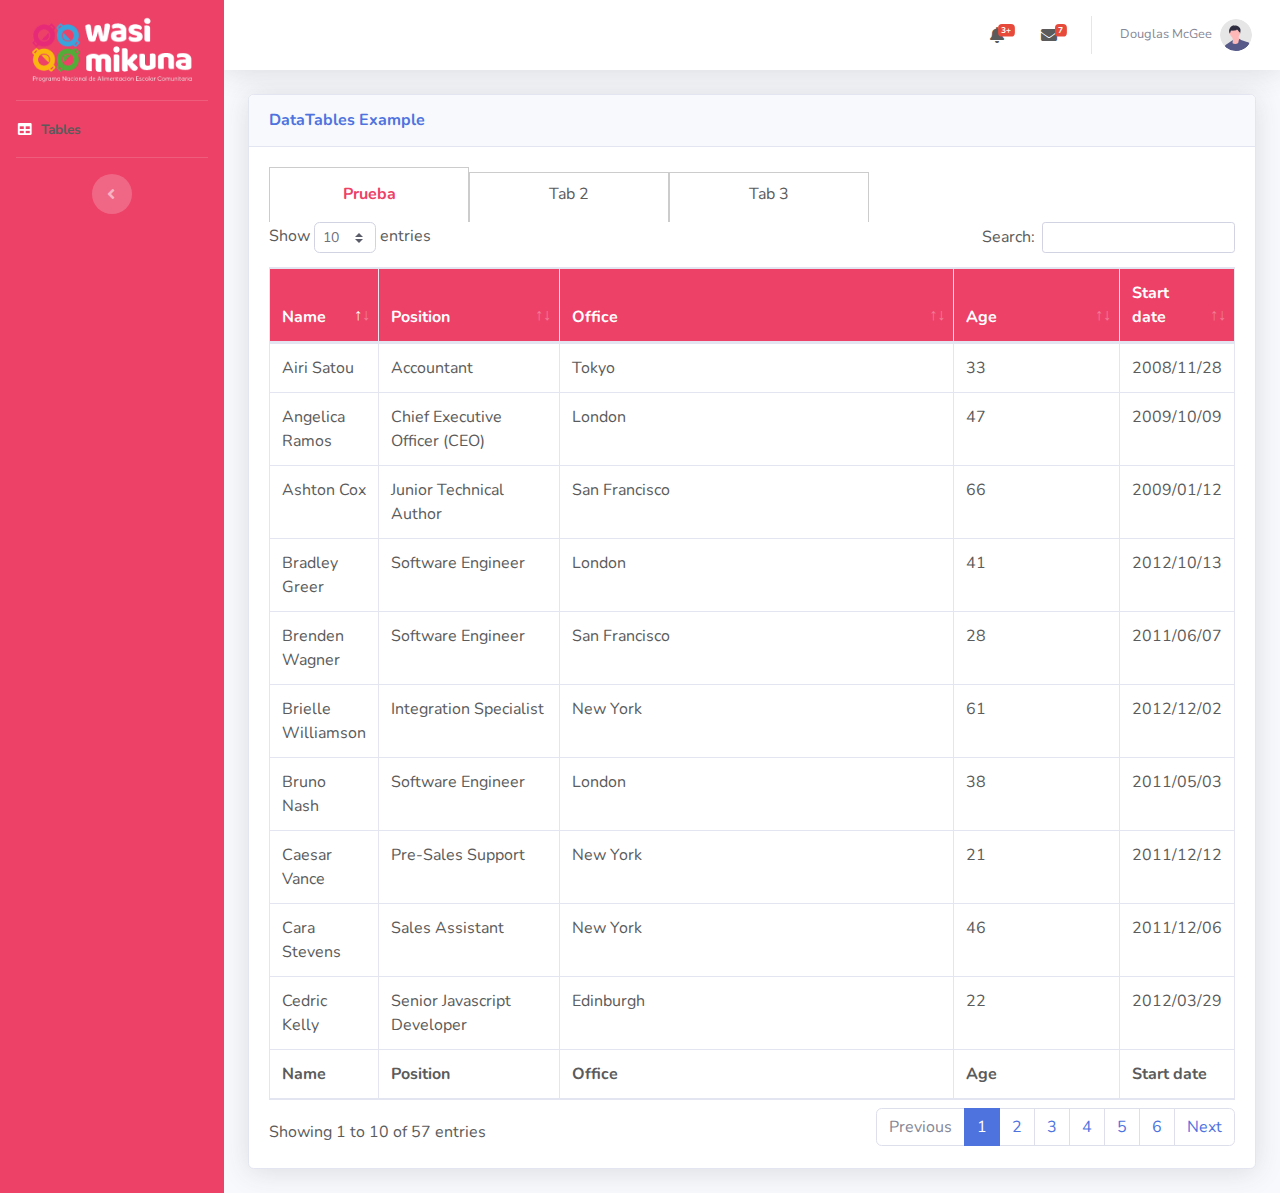
==== commit 8b13b60b: "Update index.html" ====
--- a/call_center_dashboard/index.html
+++ b/call_center_dashboard/index.html
@@ -272,1460 +272,494 @@
                         </div>
                         <div class="card-body">
                             <div class="table-responsive">
-
-                                <div class="tabs">
-                                    <div class="tab active" data-target="tab1">Tab 1</div>
-                                    <div class="tab" data-target="tab2">Tab 2</div>
-                                    <div class="tab" data-target="tab3">Tab 3</div>
-                                </div>
-                                <div class="tab-contents">
-                                    <div id="tab1" class="tab-content active">
-                                        <table class="table table-bordered" id="dataTable" width="100%" cellspacing="0">
-                                            <thead>
-                                                <tr>
-                                                    <th>Name</th>
-                                                    <th>Position</th>
-                                                    <th>Office</th>
-                                                    <th>Age</th>
-                                                    <th>Start date</th>
-                                                    <th>Salary</th>
-                                                </tr>
-                                            </thead>
-                                            <tfoot>
-                                                <tr>
-                                                    <th>Name</th>
-                                                    <th>Position</th>
-                                                    <th>Office</th>
-                                                    <th>Age</th>
-                                                    <th>Start date</th>
-                                                    <th>Salary</th>
-                                                </tr>
-                                            </tfoot>
-                                            <tbody>
-                                                <tr>
-                                                    <td>Tiger Nixon</td>
-                                                    <td>System Architect</td>
-                                                    <td>Edinburgh</td>
-                                                    <td>61</td>
-                                                    <td>2011/04/25</td>
-                                                    <td>$320,800</td>
-                                                </tr>
-                                                <tr>
-                                                    <td>Garrett Winters</td>
-                                                    <td>Accountant</td>
-                                                    <td>Tokyo</td>
-                                                    <td>63</td>
-                                                    <td>2011/07/25</td>
-                                                    <td>$170,750</td>
-                                                </tr>
-                                                <tr>
-                                                    <td>Ashton Cox</td>
-                                                    <td>Junior Technical Author</td>
-                                                    <td>San Francisco</td>
-                                                    <td>66</td>
-                                                    <td>2009/01/12</td>
-                                                    <td>$86,000</td>
-                                                </tr>
-                                                <tr>
-                                                    <td>Cedric Kelly</td>
-                                                    <td>Senior Javascript Developer</td>
-                                                    <td>Edinburgh</td>
-                                                    <td>22</td>
-                                                    <td>2012/03/29</td>
-                                                    <td>$433,060</td>
-                                                </tr>
-                                                <tr>
-                                                    <td>Airi Satou</td>
-                                                    <td>Accountant</td>
-                                                    <td>Tokyo</td>
-                                                    <td>33</td>
-                                                    <td>2008/11/28</td>
-                                                    <td>$162,700</td>
-                                                </tr>
-                                                <tr>
-                                                    <td>Brielle Williamson</td>
-                                                    <td>Integration Specialist</td>
-                                                    <td>New York</td>
-                                                    <td>61</td>
-                                                    <td>2012/12/02</td>
-                                                    <td>$372,000</td>
-                                                </tr>
-                                                <tr>
-                                                    <td>Herrod Chandler</td>
-                                                    <td>Sales Assistant</td>
-                                                    <td>San Francisco</td>
-                                                    <td>59</td>
-                                                    <td>2012/08/06</td>
-                                                    <td>$137,500</td>
-                                                </tr>
-                                                <tr>
-                                                    <td>Rhona Davidson</td>
-                                                    <td>Integration Specialist</td>
-                                                    <td>Tokyo</td>
-                                                    <td>55</td>
-                                                    <td>2010/10/14</td>
-                                                    <td>$327,900</td>
-                                                </tr>
-                                                <tr>
-                                                    <td>Colleen Hurst</td>
-                                                    <td>Javascript Developer</td>
-                                                    <td>San Francisco</td>
-                                                    <td>39</td>
-                                                    <td>2009/09/15</td>
-                                                    <td>$205,500</td>
-                                                </tr>
-                                                <tr>
-                                                    <td>Sonya Frost</td>
-                                                    <td>Software Engineer</td>
-                                                    <td>Edinburgh</td>
-                                                    <td>23</td>
-                                                    <td>2008/12/13</td>
-                                                    <td>$103,600</td>
-                                                </tr>
-                                                <tr>
-                                                    <td>Jena Gaines</td>
-                                                    <td>Office Manager</td>
-                                                    <td>London</td>
-                                                    <td>30</td>
-                                                    <td>2008/12/19</td>
-                                                    <td>$90,560</td>
-                                                </tr>
-                                                <tr>
-                                                    <td>Quinn Flynn</td>
-                                                    <td>Support Lead</td>
-                                                    <td>Edinburgh</td>
-                                                    <td>22</td>
-                                                    <td>2013/03/03</td>
-                                                    <td>$342,000</td>
-                                                </tr>
-                                                <tr>
-                                                    <td>Charde Marshall</td>
-                                                    <td>Regional Director</td>
-                                                    <td>San Francisco</td>
-                                                    <td>36</td>
-                                                    <td>2008/10/16</td>
-                                                    <td>$470,600</td>
-                                                </tr>
-                                                <tr>
-                                                    <td>Haley Kennedy</td>
-                                                    <td>Senior Marketing Designer</td>
-                                                    <td>London</td>
-                                                    <td>43</td>
-                                                    <td>2012/12/18</td>
-                                                    <td>$313,500</td>
-                                                </tr>
-                                                <tr>
-                                                    <td>Tatyana Fitzpatrick</td>
-                                                    <td>Regional Director</td>
-                                                    <td>London</td>
-                                                    <td>19</td>
-                                                    <td>2010/03/17</td>
-                                                    <td>$385,750</td>
-                                                </tr>
-                                                <tr>
-                                                    <td>Michael Silva</td>
-                                                    <td>Marketing Designer</td>
-                                                    <td>London</td>
-                                                    <td>66</td>
-                                                    <td>2012/11/27</td>
-                                                    <td>$198,500</td>
-                                                </tr>
-                                                <tr>
-                                                    <td>Paul Byrd</td>
-                                                    <td>Chief Financial Officer (CFO)</td>
-                                                    <td>New York</td>
-                                                    <td>64</td>
-                                                    <td>2010/06/09</td>
-                                                    <td>$725,000</td>
-                                                </tr>
-                                                <tr>
-                                                    <td>Gloria Little</td>
-                                                    <td>Systems Administrator</td>
-                                                    <td>New York</td>
-                                                    <td>59</td>
-                                                    <td>2009/04/10</td>
-                                                    <td>$237,500</td>
-                                                </tr>
-                                                <tr>
-                                                    <td>Bradley Greer</td>
-                                                    <td>Software Engineer</td>
-                                                    <td>London</td>
-                                                    <td>41</td>
-                                                    <td>2012/10/13</td>
-                                                    <td>$132,000</td>
-                                                </tr>
-                                                <tr>
-                                                    <td>Dai Rios</td>
-                                                    <td>Personnel Lead</td>
-                                                    <td>Edinburgh</td>
-                                                    <td>35</td>
-                                                    <td>2012/09/26</td>
-                                                    <td>$217,500</td>
-                                                </tr>
-                                                <tr>
-                                                    <td>Jenette Caldwell</td>
-                                                    <td>Development Lead</td>
-                                                    <td>New York</td>
-                                                    <td>30</td>
-                                                    <td>2011/09/03</td>
-                                                    <td>$345,000</td>
-                                                </tr>
-                                                <tr>
-                                                    <td>Yuri Berry</td>
-                                                    <td>Chief Marketing Officer (CMO)</td>
-                                                    <td>New York</td>
-                                                    <td>40</td>
-                                                    <td>2009/06/25</td>
-                                                    <td>$675,000</td>
-                                                </tr>
-                                                <tr>
-                                                    <td>Caesar Vance</td>
-                                                    <td>Pre-Sales Support</td>
-                                                    <td>New York</td>
-                                                    <td>21</td>
-                                                    <td>2011/12/12</td>
-                                                    <td>$106,450</td>
-                                                </tr>
-                                                <tr>
-                                                    <td>Doris Wilder</td>
-                                                    <td>Sales Assistant</td>
-                                                    <td>Sidney</td>
-                                                    <td>23</td>
-                                                    <td>2010/09/20</td>
-                                                    <td>$85,600</td>
-                                                </tr>
-                                                <tr>
-                                                    <td>Angelica Ramos</td>
-                                                    <td>Chief Executive Officer (CEO)</td>
-                                                    <td>London</td>
-                                                    <td>47</td>
-                                                    <td>2009/10/09</td>
-                                                    <td>$1,200,000</td>
-                                                </tr>
-                                                <tr>
-                                                    <td>Gavin Joyce</td>
-                                                    <td>Developer</td>
-                                                    <td>Edinburgh</td>
-                                                    <td>42</td>
-                                                    <td>2010/12/22</td>
-                                                    <td>$92,575</td>
-                                                </tr>
-                                                <tr>
-                                                    <td>Jennifer Chang</td>
-                                                    <td>Regional Director</td>
-                                                    <td>Singapore</td>
-                                                    <td>28</td>
-                                                    <td>2010/11/14</td>
-                                                    <td>$357,650</td>
-                                                </tr>
-                                                <tr>
-                                                    <td>Brenden Wagner</td>
-                                                    <td>Software Engineer</td>
-                                                    <td>San Francisco</td>
-                                                    <td>28</td>
-                                                    <td>2011/06/07</td>
-                                                    <td>$206,850</td>
-                                                </tr>
-                                                <tr>
-                                                    <td>Fiona Green</td>
-                                                    <td>Chief Operating Officer (COO)</td>
-                                                    <td>San Francisco</td>
-                                                    <td>48</td>
-                                                    <td>2010/03/11</td>
-                                                    <td>$850,000</td>
-                                                </tr>
-                                                <tr>
-                                                    <td>Shou Itou</td>
-                                                    <td>Regional Marketing</td>
-                                                    <td>Tokyo</td>
-                                                    <td>20</td>
-                                                    <td>2011/08/14</td>
-                                                    <td>$163,000</td>
-                                                </tr>
-                                                <tr>
-                                                    <td>Michelle House</td>
-                                                    <td>Integration Specialist</td>
-                                                    <td>Sidney</td>
-                                                    <td>37</td>
-                                                    <td>2011/06/02</td>
-                                                    <td>$95,400</td>
-                                                </tr>
-                                                <tr>
-                                                    <td>Suki Burks</td>
-                                                    <td>Developer</td>
-                                                    <td>London</td>
-                                                    <td>53</td>
-                                                    <td>2009/10/22</td>
-                                                    <td>$114,500</td>
-                                                </tr>
-                                                <tr>
-                                                    <td>Prescott Bartlett</td>
-                                                    <td>Technical Author</td>
-                                                    <td>London</td>
-                                                    <td>27</td>
-                                                    <td>2011/05/07</td>
-                                                    <td>$145,000</td>
-                                                </tr>
-                                                <tr>
-                                                    <td>Gavin Cortez</td>
-                                                    <td>Team Leader</td>
-                                                    <td>San Francisco</td>
-                                                    <td>22</td>
-                                                    <td>2008/10/26</td>
-                                                    <td>$235,500</td>
-                                                </tr>
-                                                <tr>
-                                                    <td>Martena Mccray</td>
-                                                    <td>Post-Sales support</td>
-                                                    <td>Edinburgh</td>
-                                                    <td>46</td>
-                                                    <td>2011/03/09</td>
-                                                    <td>$324,050</td>
-                                                </tr>
-                                                <tr>
-                                                    <td>Unity Butler</td>
-                                                    <td>Marketing Designer</td>
-                                                    <td>San Francisco</td>
-                                                    <td>47</td>
-                                                    <td>2009/12/09</td>
-                                                    <td>$85,675</td>
-                                                </tr>
-                                                <tr>
-                                                    <td>Howard Hatfield</td>
-                                                    <td>Office Manager</td>
-                                                    <td>San Francisco</td>
-                                                    <td>51</td>
-                                                    <td>2008/12/16</td>
-                                                    <td>$164,500</td>
-                                                </tr>
-                                                <tr>
-                                                    <td>Hope Fuentes</td>
-                                                    <td>Secretary</td>
-                                                    <td>San Francisco</td>
-                                                    <td>41</td>
-                                                    <td>2010/02/12</td>
-                                                    <td>$109,850</td>
-                                                </tr>
-                                                <tr>
-                                                    <td>Vivian Harrell</td>
-                                                    <td>Financial Controller</td>
-                                                    <td>San Francisco</td>
-                                                    <td>62</td>
-                                                    <td>2009/02/14</td>
-                                                    <td>$452,500</td>
-                                                </tr>
-                                                <tr>
-                                                    <td>Timothy Mooney</td>
-                                                    <td>Office Manager</td>
-                                                    <td>London</td>
-                                                    <td>37</td>
-                                                    <td>2008/12/11</td>
-                                                    <td>$136,200</td>
-                                                </tr>
-                                                <tr>
-                                                    <td>Jackson Bradshaw</td>
-                                                    <td>Director</td>
-                                                    <td>New York</td>
-                                                    <td>65</td>
-                                                    <td>2008/09/26</td>
-                                                    <td>$645,750</td>
-                                                </tr>
-                                                <tr>
-                                                    <td>Olivia Liang</td>
-                                                    <td>Support Engineer</td>
-                                                    <td>Singapore</td>
-                                                    <td>64</td>
-                                                    <td>2011/02/03</td>
-                                                    <td>$234,500</td>
-                                                </tr>
-                                                <tr>
-                                                    <td>Bruno Nash</td>
-                                                    <td>Software Engineer</td>
-                                                    <td>London</td>
-                                                    <td>38</td>
-                                                    <td>2011/05/03</td>
-                                                    <td>$163,500</td>
-                                                </tr>
-                                                <tr>
-                                                    <td>Sakura Yamamoto</td>
-                                                    <td>Support Engineer</td>
-                                                    <td>Tokyo</td>
-                                                    <td>37</td>
-                                                    <td>2009/08/19</td>
-                                                    <td>$139,575</td>
-                                                </tr>
-                                                <tr>
-                                                    <td>Thor Walton</td>
-                                                    <td>Developer</td>
-                                                    <td>New York</td>
-                                                    <td>61</td>
-                                                    <td>2013/08/11</td>
-                                                    <td>$98,540</td>
-                                                </tr>
-                                                <tr>
-                                                    <td>Finn Camacho</td>
-                                                    <td>Support Engineer</td>
-                                                    <td>San Francisco</td>
-                                                    <td>47</td>
-                                                    <td>2009/07/07</td>
-                                                    <td>$87,500</td>
-                                                </tr>
-                                                <tr>
-                                                    <td>Serge Baldwin</td>
-                                                    <td>Data Coordinator</td>
-                                                    <td>Singapore</td>
-                                                    <td>64</td>
-                                                    <td>2012/04/09</td>
-                                                    <td>$138,575</td>
-                                                </tr>
-                                                <tr>
-                                                    <td>Zenaida Frank</td>
-                                                    <td>Software Engineer</td>
-                                                    <td>New York</td>
-                                                    <td>63</td>
-                                                    <td>2010/01/04</td>
-                                                    <td>$125,250</td>
-                                                </tr>
-                                                <tr>
-                                                    <td>Zorita Serrano</td>
-                                                    <td>Software Engineer</td>
-                                                    <td>San Francisco</td>
-                                                    <td>56</td>
-                                                    <td>2012/06/01</td>
-                                                    <td>$115,000</td>
-                                                </tr>
-                                                <tr>
-                                                    <td>Jennifer Acosta</td>
-                                                    <td>Junior Javascript Developer</td>
-                                                    <td>Edinburgh</td>
-                                                    <td>43</td>
-                                                    <td>2013/02/01</td>
-                                                    <td>$75,650</td>
-                                                </tr>
-                                                <tr>
-                                                    <td>Cara Stevens</td>
-                                                    <td>Sales Assistant</td>
-                                                    <td>New York</td>
-                                                    <td>46</td>
-                                                    <td>2011/12/06</td>
-                                                    <td>$145,600</td>
-                                                </tr>
-                                                <tr>
-                                                    <td>Hermione Butler</td>
-                                                    <td>Regional Director</td>
-                                                    <td>London</td>
-                                                    <td>47</td>
-                                                    <td>2011/03/21</td>
-                                                    <td>$356,250</td>
-                                                </tr>
-                                                <tr>
-                                                    <td>Lael Greer</td>
-                                                    <td>Systems Administrator</td>
-                                                    <td>London</td>
-                                                    <td>21</td>
-                                                    <td>2009/02/27</td>
-                                                    <td>$103,500</td>
-                                                </tr>
-                                                <tr>
-                                                    <td>Jonas Alexander</td>
-                                                    <td>Developer</td>
-                                                    <td>San Francisco</td>
-                                                    <td>30</td>
-                                                    <td>2010/07/14</td>
-                                                    <td>$86,500</td>
-                                                </tr>
-                                                <tr>
-                                                    <td>Shad Decker</td>
-                                                    <td>Regional Director</td>
-                                                    <td>Edinburgh</td>
-                                                    <td>51</td>
-                                                    <td>2008/11/13</td>
-                                                    <td>$183,000</td>
-                                                </tr>
-                                                <tr>
-                                                    <td>Michael Bruce</td>
-                                                    <td>Javascript Developer</td>
-                                                    <td>Singapore</td>
-                                                    <td>29</td>
-                                                    <td>2011/06/27</td>
-                                                    <td>$183,000</td>
-                                                </tr>
-                                                <tr>
-                                                    <td>Donna Snider</td>
-                                                    <td>Customer Support</td>
-                                                    <td>New York</td>
-                                                    <td>27</td>
-                                                    <td>2011/01/25</td>
-                                                    <td>$112,000</td>
-                                                </tr>
-                                            </tbody>
-                                        </table>
-                                    </div>
-                                    <div id="tab2" class="tab-content ">
-                                        <table class="table table-bordered" id="dataTable" width="100%" cellspacing="0">
-                                            <thead>
-                                                <tr>
-                                                    <th>Name</th>
-                                                    <th>Position</th>
-                                                    <th>Office</th>
-                                                    <th>Age</th>
-                                                    <th>Start date</th>
-                                                    <th>Salary</th>
-                                                </tr>
-                                            </thead>
-                                            <tfoot>
-                                                <tr>
-                                                    <th>Name</th>
-                                                    <th>Position</th>
-                                                    <th>Office</th>
-                                                    <th>Age</th>
-                                                    <th>Start date</th>
-                                                    <th>Salary</th>
-                                                </tr>
-                                            </tfoot>
-                                            <tbody>
-                                                <tr>
-                                                    <td>Tiger Nixon</td>
-                                                    <td>System Architect</td>
-                                                    <td>Edinburgh</td>
-                                                    <td>61</td>
-                                                    <td>2011/04/25</td>
-                                                    <td>$320,800</td>
-                                                </tr>
-                                                <tr>
-                                                    <td>Garrett Winters</td>
-                                                    <td>Accountant</td>
-                                                    <td>Tokyo</td>
-                                                    <td>63</td>
-                                                    <td>2011/07/25</td>
-                                                    <td>$170,750</td>
-                                                </tr>
-                                                <tr>
-                                                    <td>Ashton Cox</td>
-                                                    <td>Junior Technical Author</td>
-                                                    <td>San Francisco</td>
-                                                    <td>66</td>
-                                                    <td>2009/01/12</td>
-                                                    <td>$86,000</td>
-                                                </tr>
-                                                <tr>
-                                                    <td>Cedric Kelly</td>
-                                                    <td>Senior Javascript Developer</td>
-                                                    <td>Edinburgh</td>
-                                                    <td>22</td>
-                                                    <td>2012/03/29</td>
-                                                    <td>$433,060</td>
-                                                </tr>
-                                                <tr>
-                                                    <td>Airi Satou</td>
-                                                    <td>Accountant</td>
-                                                    <td>Tokyo</td>
-                                                    <td>33</td>
-                                                    <td>2008/11/28</td>
-                                                    <td>$162,700</td>
-                                                </tr>
-                                                <tr>
-                                                    <td>Brielle Williamson</td>
-                                                    <td>Integration Specialist</td>
-                                                    <td>New York</td>
-                                                    <td>61</td>
-                                                    <td>2012/12/02</td>
-                                                    <td>$372,000</td>
-                                                </tr>
-                                                <tr>
-                                                    <td>Herrod Chandler</td>
-                                                    <td>Sales Assistant</td>
-                                                    <td>San Francisco</td>
-                                                    <td>59</td>
-                                                    <td>2012/08/06</td>
-                                                    <td>$137,500</td>
-                                                </tr>
-                                                <tr>
-                                                    <td>Rhona Davidson</td>
-                                                    <td>Integration Specialist</td>
-                                                    <td>Tokyo</td>
-                                                    <td>55</td>
-                                                    <td>2010/10/14</td>
-                                                    <td>$327,900</td>
-                                                </tr>
-                                                <tr>
-                                                    <td>Colleen Hurst</td>
-                                                    <td>Javascript Developer</td>
-                                                    <td>San Francisco</td>
-                                                    <td>39</td>
-                                                    <td>2009/09/15</td>
-                                                    <td>$205,500</td>
-                                                </tr>
-                                                <tr>
-                                                    <td>Sonya Frost</td>
-                                                    <td>Software Engineer</td>
-                                                    <td>Edinburgh</td>
-                                                    <td>23</td>
-                                                    <td>2008/12/13</td>
-                                                    <td>$103,600</td>
-                                                </tr>
-                                                <tr>
-                                                    <td>Jena Gaines</td>
-                                                    <td>Office Manager</td>
-                                                    <td>London</td>
-                                                    <td>30</td>
-                                                    <td>2008/12/19</td>
-                                                    <td>$90,560</td>
-                                                </tr>
-                                                <tr>
-                                                    <td>Quinn Flynn</td>
-                                                    <td>Support Lead</td>
-                                                    <td>Edinburgh</td>
-                                                    <td>22</td>
-                                                    <td>2013/03/03</td>
-                                                    <td>$342,000</td>
-                                                </tr>
-                                                <tr>
-                                                    <td>Charde Marshall</td>
-                                                    <td>Regional Director</td>
-                                                    <td>San Francisco</td>
-                                                    <td>36</td>
-                                                    <td>2008/10/16</td>
-                                                    <td>$470,600</td>
-                                                </tr>
-                                                <tr>
-                                                    <td>Haley Kennedy</td>
-                                                    <td>Senior Marketing Designer</td>
-                                                    <td>London</td>
-                                                    <td>43</td>
-                                                    <td>2012/12/18</td>
-                                                    <td>$313,500</td>
-                                                </tr>
-                                                <tr>
-                                                    <td>Tatyana Fitzpatrick</td>
-                                                    <td>Regional Director</td>
-                                                    <td>London</td>
-                                                    <td>19</td>
-                                                    <td>2010/03/17</td>
-                                                    <td>$385,750</td>
-                                                </tr>
-                                                <tr>
-                                                    <td>Michael Silva</td>
-                                                    <td>Marketing Designer</td>
-                                                    <td>London</td>
-                                                    <td>66</td>
-                                                    <td>2012/11/27</td>
-                                                    <td>$198,500</td>
-                                                </tr>
-                                                <tr>
-                                                    <td>Paul Byrd</td>
-                                                    <td>Chief Financial Officer (CFO)</td>
-                                                    <td>New York</td>
-                                                    <td>64</td>
-                                                    <td>2010/06/09</td>
-                                                    <td>$725,000</td>
-                                                </tr>
-                                                <tr>
-                                                    <td>Gloria Little</td>
-                                                    <td>Systems Administrator</td>
-                                                    <td>New York</td>
-                                                    <td>59</td>
-                                                    <td>2009/04/10</td>
-                                                    <td>$237,500</td>
-                                                </tr>
-                                                <tr>
-                                                    <td>Bradley Greer</td>
-                                                    <td>Software Engineer</td>
-                                                    <td>London</td>
-                                                    <td>41</td>
-                                                    <td>2012/10/13</td>
-                                                    <td>$132,000</td>
-                                                </tr>
-                                                <tr>
-                                                    <td>Dai Rios</td>
-                                                    <td>Personnel Lead</td>
-                                                    <td>Edinburgh</td>
-                                                    <td>35</td>
-                                                    <td>2012/09/26</td>
-                                                    <td>$217,500</td>
-                                                </tr>
-                                                <tr>
-                                                    <td>Jenette Caldwell</td>
-                                                    <td>Development Lead</td>
-                                                    <td>New York</td>
-                                                    <td>30</td>
-                                                    <td>2011/09/03</td>
-                                                    <td>$345,000</td>
-                                                </tr>
-                                                <tr>
-                                                    <td>Yuri Berry</td>
-                                                    <td>Chief Marketing Officer (CMO)</td>
-                                                    <td>New York</td>
-                                                    <td>40</td>
-                                                    <td>2009/06/25</td>
-                                                    <td>$675,000</td>
-                                                </tr>
-                                                <tr>
-                                                    <td>Caesar Vance</td>
-                                                    <td>Pre-Sales Support</td>
-                                                    <td>New York</td>
-                                                    <td>21</td>
-                                                    <td>2011/12/12</td>
-                                                    <td>$106,450</td>
-                                                </tr>
-                                                <tr>
-                                                    <td>Doris Wilder</td>
-                                                    <td>Sales Assistant</td>
-                                                    <td>Sidney</td>
-                                                    <td>23</td>
-                                                    <td>2010/09/20</td>
-                                                    <td>$85,600</td>
-                                                </tr>
-                                                <tr>
-                                                    <td>Angelica Ramos</td>
-                                                    <td>Chief Executive Officer (CEO)</td>
-                                                    <td>London</td>
-                                                    <td>47</td>
-                                                    <td>2009/10/09</td>
-                                                    <td>$1,200,000</td>
-                                                </tr>
-                                                <tr>
-                                                    <td>Gavin Joyce</td>
-                                                    <td>Developer</td>
-                                                    <td>Edinburgh</td>
-                                                    <td>42</td>
-                                                    <td>2010/12/22</td>
-                                                    <td>$92,575</td>
-                                                </tr>
-                                                <tr>
-                                                    <td>Jennifer Chang</td>
-                                                    <td>Regional Director</td>
-                                                    <td>Singapore</td>
-                                                    <td>28</td>
-                                                    <td>2010/11/14</td>
-                                                    <td>$357,650</td>
-                                                </tr>
-                                                <tr>
-                                                    <td>Brenden Wagner</td>
-                                                    <td>Software Engineer</td>
-                                                    <td>San Francisco</td>
-                                                    <td>28</td>
-                                                    <td>2011/06/07</td>
-                                                    <td>$206,850</td>
-                                                </tr>
-                                                <tr>
-                                                    <td>Fiona Green</td>
-                                                    <td>Chief Operating Officer (COO)</td>
-                                                    <td>San Francisco</td>
-                                                    <td>48</td>
-                                                    <td>2010/03/11</td>
-                                                    <td>$850,000</td>
-                                                </tr>
-                                                <tr>
-                                                    <td>Shou Itou</td>
-                                                    <td>Regional Marketing</td>
-                                                    <td>Tokyo</td>
-                                                    <td>20</td>
-                                                    <td>2011/08/14</td>
-                                                    <td>$163,000</td>
-                                                </tr>
-                                                <tr>
-                                                    <td>Michelle House</td>
-                                                    <td>Integration Specialist</td>
-                                                    <td>Sidney</td>
-                                                    <td>37</td>
-                                                    <td>2011/06/02</td>
-                                                    <td>$95,400</td>
-                                                </tr>
-                                                <tr>
-                                                    <td>Suki Burks</td>
-                                                    <td>Developer</td>
-                                                    <td>London</td>
-                                                    <td>53</td>
-                                                    <td>2009/10/22</td>
-                                                    <td>$114,500</td>
-                                                </tr>
-                                                <tr>
-                                                    <td>Prescott Bartlett</td>
-                                                    <td>Technical Author</td>
-                                                    <td>London</td>
-                                                    <td>27</td>
-                                                    <td>2011/05/07</td>
-                                                    <td>$145,000</td>
-                                                </tr>
-                                                <tr>
-                                                    <td>Gavin Cortez</td>
-                                                    <td>Team Leader</td>
-                                                    <td>San Francisco</td>
-                                                    <td>22</td>
-                                                    <td>2008/10/26</td>
-                                                    <td>$235,500</td>
-                                                </tr>
-                                                <tr>
-                                                    <td>Martena Mccray</td>
-                                                    <td>Post-Sales support</td>
-                                                    <td>Edinburgh</td>
-                                                    <td>46</td>
-                                                    <td>2011/03/09</td>
-                                                    <td>$324,050</td>
-                                                </tr>
-                                                <tr>
-                                                    <td>Unity Butler</td>
-                                                    <td>Marketing Designer</td>
-                                                    <td>San Francisco</td>
-                                                    <td>47</td>
-                                                    <td>2009/12/09</td>
-                                                    <td>$85,675</td>
-                                                </tr>
-                                                <tr>
-                                                    <td>Howard Hatfield</td>
-                                                    <td>Office Manager</td>
-                                                    <td>San Francisco</td>
-                                                    <td>51</td>
-                                                    <td>2008/12/16</td>
-                                                    <td>$164,500</td>
-                                                </tr>
-                                                <tr>
-                                                    <td>Hope Fuentes</td>
-                                                    <td>Secretary</td>
-                                                    <td>San Francisco</td>
-                                                    <td>41</td>
-                                                    <td>2010/02/12</td>
-                                                    <td>$109,850</td>
-                                                </tr>
-                                                <tr>
-                                                    <td>Vivian Harrell</td>
-                                                    <td>Financial Controller</td>
-                                                    <td>San Francisco</td>
-                                                    <td>62</td>
-                                                    <td>2009/02/14</td>
-                                                    <td>$452,500</td>
-                                                </tr>
-                                                <tr>
-                                                    <td>Timothy Mooney</td>
-                                                    <td>Office Manager</td>
-                                                    <td>London</td>
-                                                    <td>37</td>
-                                                    <td>2008/12/11</td>
-                                                    <td>$136,200</td>
-                                                </tr>
-                                                <tr>
-                                                    <td>Jackson Bradshaw</td>
-                                                    <td>Director</td>
-                                                    <td>New York</td>
-                                                    <td>65</td>
-                                                    <td>2008/09/26</td>
-                                                    <td>$645,750</td>
-                                                </tr>
-                                                <tr>
-                                                    <td>Olivia Liang</td>
-                                                    <td>Support Engineer</td>
-                                                    <td>Singapore</td>
-                                                    <td>64</td>
-                                                    <td>2011/02/03</td>
-                                                    <td>$234,500</td>
-                                                </tr>
-                                                <tr>
-                                                    <td>Bruno Nash</td>
-                                                    <td>Software Engineer</td>
-                                                    <td>London</td>
-                                                    <td>38</td>
-                                                    <td>2011/05/03</td>
-                                                    <td>$163,500</td>
-                                                </tr>
-                                                <tr>
-                                                    <td>Sakura Yamamoto</td>
-                                                    <td>Support Engineer</td>
-                                                    <td>Tokyo</td>
-                                                    <td>37</td>
-                                                    <td>2009/08/19</td>
-                                                    <td>$139,575</td>
-                                                </tr>
-                                                <tr>
-                                                    <td>Thor Walton</td>
-                                                    <td>Developer</td>
-                                                    <td>New York</td>
-                                                    <td>61</td>
-                                                    <td>2013/08/11</td>
-                                                    <td>$98,540</td>
-                                                </tr>
-                                                <tr>
-                                                    <td>Finn Camacho</td>
-                                                    <td>Support Engineer</td>
-                                                    <td>San Francisco</td>
-                                                    <td>47</td>
-                                                    <td>2009/07/07</td>
-                                                    <td>$87,500</td>
-                                                </tr>
-                                                <tr>
-                                                    <td>Serge Baldwin</td>
-                                                    <td>Data Coordinator</td>
-                                                    <td>Singapore</td>
-                                                    <td>64</td>
-                                                    <td>2012/04/09</td>
-                                                    <td>$138,575</td>
-                                                </tr>
-                                                <tr>
-                                                    <td>Zenaida Frank</td>
-                                                    <td>Software Engineer</td>
-                                                    <td>New York</td>
-                                                    <td>63</td>
-                                                    <td>2010/01/04</td>
-                                                    <td>$125,250</td>
-                                                </tr>
-                                                <tr>
-                                                    <td>Zorita Serrano</td>
-                                                    <td>Software Engineer</td>
-                                                    <td>San Francisco</td>
-                                                    <td>56</td>
-                                                    <td>2012/06/01</td>
-                                                    <td>$115,000</td>
-                                                </tr>
-                                                <tr>
-                                                    <td>Jennifer Acosta</td>
-                                                    <td>Junior Javascript Developer</td>
-                                                    <td>Edinburgh</td>
-                                                    <td>43</td>
-                                                    <td>2013/02/01</td>
-                                                    <td>$75,650</td>
-                                                </tr>
-                                                <tr>
-                                                    <td>Cara Stevens</td>
-                                                    <td>Sales Assistant</td>
-                                                    <td>New York</td>
-                                                    <td>46</td>
-                                                    <td>2011/12/06</td>
-                                                    <td>$145,600</td>
-                                                </tr>
-                                                <tr>
-                                                    <td>Hermione Butler</td>
-                                                    <td>Regional Director</td>
-                                                    <td>London</td>
-                                                    <td>47</td>
-                                                    <td>2011/03/21</td>
-                                                    <td>$356,250</td>
-                                                </tr>
-                                                <tr>
-                                                    <td>Lael Greer</td>
-                                                    <td>Systems Administrator</td>
-                                                    <td>London</td>
-                                                    <td>21</td>
-                                                    <td>2009/02/27</td>
-                                                    <td>$103,500</td>
-                                                </tr>
-                                                <tr>
-                                                    <td>Jonas Alexander</td>
-                                                    <td>Developer</td>
-                                                    <td>San Francisco</td>
-                                                    <td>30</td>
-                                                    <td>2010/07/14</td>
-                                                    <td>$86,500</td>
-                                                </tr>
-                                                <tr>
-                                                    <td>Shad Decker</td>
-                                                    <td>Regional Director</td>
-                                                    <td>Edinburgh</td>
-                                                    <td>51</td>
-                                                    <td>2008/11/13</td>
-                                                    <td>$183,000</td>
-                                                </tr>
-                                                <tr>
-                                                    <td>Michael Bruce</td>
-                                                    <td>Javascript Developer</td>
-                                                    <td>Singapore</td>
-                                                    <td>29</td>
-                                                    <td>2011/06/27</td>
-                                                    <td>$183,000</td>
-                                                </tr>
-                                                <tr>
-                                                    <td>Donna Snider</td>
-                                                    <td>Customer Support</td>
-                                                    <td>New York</td>
-                                                    <td>27</td>
-                                                    <td>2011/01/25</td>
-                                                    <td>$112,000</td>
-                                                </tr>
-                                            </tbody>
-                                        </table>
-                                    </div>
-                                    <div id="tab3" class="tab-content ">
-                                        <table class="table table-bordered" id="dataTable" width="100%" cellspacing="0">
-                                            <thead>
-                                                <tr>
-                                                    <th>Name</th>
-                                                    <th>Position</th>
-                                                    <th>Office</th>
-                                                    <th>Age</th>
-                                                    <th>Start date</th>
-                                                    <th>Salary</th>
-                                                </tr>
-                                            </thead>
-                                            <tfoot>
-                                                <tr>
-                                                    <th>Name</th>
-                                                    <th>Position</th>
-                                                    <th>Office</th>
-                                                    <th>Age</th>
-                                                    <th>Start date</th>
-                                                    <th>Salary</th>
-                                                </tr>
-                                            </tfoot>
-                                            <tbody>
-                                                <tr>
-                                                    <td>Tiger Nixon</td>
-                                                    <td>System Architect</td>
-                                                    <td>Edinburgh</td>
-                                                    <td>61</td>
-                                                    <td>2011/04/25</td>
-                                                    <td>$320,800</td>
-                                                </tr>
-                                                <tr>
-                                                    <td>Garrett Winters</td>
-                                                    <td>Accountant</td>
-                                                    <td>Tokyo</td>
-                                                    <td>63</td>
-                                                    <td>2011/07/25</td>
-                                                    <td>$170,750</td>
-                                                </tr>
-                                                <tr>
-                                                    <td>Ashton Cox</td>
-                                                    <td>Junior Technical Author</td>
-                                                    <td>San Francisco</td>
-                                                    <td>66</td>
-                                                    <td>2009/01/12</td>
-                                                    <td>$86,000</td>
-                                                </tr>
-                                                <tr>
-                                                    <td>Cedric Kelly</td>
-                                                    <td>Senior Javascript Developer</td>
-                                                    <td>Edinburgh</td>
-                                                    <td>22</td>
-                                                    <td>2012/03/29</td>
-                                                    <td>$433,060</td>
-                                                </tr>
-                                                <tr>
-                                                    <td>Airi Satou</td>
-                                                    <td>Accountant</td>
-                                                    <td>Tokyo</td>
-                                                    <td>33</td>
-                                                    <td>2008/11/28</td>
-                                                    <td>$162,700</td>
-                                                </tr>
-                                                <tr>
-                                                    <td>Brielle Williamson</td>
-                                                    <td>Integration Specialist</td>
-                                                    <td>New York</td>
-                                                    <td>61</td>
-                                                    <td>2012/12/02</td>
-                                                    <td>$372,000</td>
-                                                </tr>
-                                                <tr>
-                                                    <td>Herrod Chandler</td>
-                                                    <td>Sales Assistant</td>
-                                                    <td>San Francisco</td>
-                                                    <td>59</td>
-                                                    <td>2012/08/06</td>
-                                                    <td>$137,500</td>
-                                                </tr>
-                                                <tr>
-                                                    <td>Rhona Davidson</td>
-                                                    <td>Integration Specialist</td>
-                                                    <td>Tokyo</td>
-                                                    <td>55</td>
-                                                    <td>2010/10/14</td>
-                                                    <td>$327,900</td>
-                                                </tr>
-                                                <tr>
-                                                    <td>Colleen Hurst</td>
-                                                    <td>Javascript Developer</td>
-                                                    <td>San Francisco</td>
-                                                    <td>39</td>
-                                                    <td>2009/09/15</td>
-                                                    <td>$205,500</td>
-                                                </tr>
-                                                <tr>
-                                                    <td>Sonya Frost</td>
-                                                    <td>Software Engineer</td>
-                                                    <td>Edinburgh</td>
-                                                    <td>23</td>
-                                                    <td>2008/12/13</td>
-                                                    <td>$103,600</td>
-                                                </tr>
-                                                <tr>
-                                                    <td>Jena Gaines</td>
-                                                    <td>Office Manager</td>
-                                                    <td>London</td>
-                                                    <td>30</td>
-                                                    <td>2008/12/19</td>
-                                                    <td>$90,560</td>
-                                                </tr>
-                                                <tr>
-                                                    <td>Quinn Flynn</td>
-                                                    <td>Support Lead</td>
-                                                    <td>Edinburgh</td>
-                                                    <td>22</td>
-                                                    <td>2013/03/03</td>
-                                                    <td>$342,000</td>
-                                                </tr>
-                                                <tr>
-                                                    <td>Charde Marshall</td>
-                                                    <td>Regional Director</td>
-                                                    <td>San Francisco</td>
-                                                    <td>36</td>
-                                                    <td>2008/10/16</td>
-                                                    <td>$470,600</td>
-                                                </tr>
-                                                <tr>
-                                                    <td>Haley Kennedy</td>
-                                                    <td>Senior Marketing Designer</td>
-                                                    <td>London</td>
-                                                    <td>43</td>
-                                                    <td>2012/12/18</td>
-                                                    <td>$313,500</td>
-                                                </tr>
-                                                <tr>
-                                                    <td>Tatyana Fitzpatrick</td>
-                                                    <td>Regional Director</td>
-                                                    <td>London</td>
-                                                    <td>19</td>
-                                                    <td>2010/03/17</td>
-                                                    <td>$385,750</td>
-                                                </tr>
-                                                <tr>
-                                                    <td>Michael Silva</td>
-                                                    <td>Marketing Designer</td>
-                                                    <td>London</td>
-                                                    <td>66</td>
-                                                    <td>2012/11/27</td>
-                                                    <td>$198,500</td>
-                                                </tr>
-                                                <tr>
-                                                    <td>Paul Byrd</td>
-                                                    <td>Chief Financial Officer (CFO)</td>
-                                                    <td>New York</td>
-                                                    <td>64</td>
-                                                    <td>2010/06/09</td>
-                                                    <td>$725,000</td>
-                                                </tr>
-                                                <tr>
-                                                    <td>Gloria Little</td>
-                                                    <td>Systems Administrator</td>
-                                                    <td>New York</td>
-                                                    <td>59</td>
-                                                    <td>2009/04/10</td>
-                                                    <td>$237,500</td>
-                                                </tr>
-                                                <tr>
-                                                    <td>Bradley Greer</td>
-                                                    <td>Software Engineer</td>
-                                                    <td>London</td>
-                                                    <td>41</td>
-                                                    <td>2012/10/13</td>
-                                                    <td>$132,000</td>
-                                                </tr>
-                                                <tr>
-                                                    <td>Dai Rios</td>
-                                                    <td>Personnel Lead</td>
-                                                    <td>Edinburgh</td>
-                                                    <td>35</td>
-                                                    <td>2012/09/26</td>
-                                                    <td>$217,500</td>
-                                                </tr>
-                                                <tr>
-                                                    <td>Jenette Caldwell</td>
-                                                    <td>Development Lead</td>
-                                                    <td>New York</td>
-                                                    <td>30</td>
-                                                    <td>2011/09/03</td>
-                                                    <td>$345,000</td>
-                                                </tr>
-                                                <tr>
-                                                    <td>Yuri Berry</td>
-                                                    <td>Chief Marketing Officer (CMO)</td>
-                                                    <td>New York</td>
-                                                    <td>40</td>
-                                                    <td>2009/06/25</td>
-                                                    <td>$675,000</td>
-                                                </tr>
-                                                <tr>
-                                                    <td>Caesar Vance</td>
-                                                    <td>Pre-Sales Support</td>
-                                                    <td>New York</td>
-                                                    <td>21</td>
-                                                    <td>2011/12/12</td>
-                                                    <td>$106,450</td>
-                                                </tr>
-                                                <tr>
-                                                    <td>Doris Wilder</td>
-                                                    <td>Sales Assistant</td>
-                                                    <td>Sidney</td>
-                                                    <td>23</td>
-                                                    <td>2010/09/20</td>
-                                                    <td>$85,600</td>
-                                                </tr>
-                                                <tr>
-                                                    <td>Angelica Ramos</td>
-                                                    <td>Chief Executive Officer (CEO)</td>
-                                                    <td>London</td>
-                                                    <td>47</td>
-                                                    <td>2009/10/09</td>
-                                                    <td>$1,200,000</td>
-                                                </tr>
-                                                <tr>
-                                                    <td>Gavin Joyce</td>
-                                                    <td>Developer</td>
-                                                    <td>Edinburgh</td>
-                                                    <td>42</td>
-                                                    <td>2010/12/22</td>
-                                                    <td>$92,575</td>
-                                                </tr>
-                                                <tr>
-                                                    <td>Jennifer Chang</td>
-                                                    <td>Regional Director</td>
-                                                    <td>Singapore</td>
-                                                    <td>28</td>
-                                                    <td>2010/11/14</td>
-                                                    <td>$357,650</td>
-                                                </tr>
-                                                <tr>
-                                                    <td>Brenden Wagner</td>
-                                                    <td>Software Engineer</td>
-                                                    <td>San Francisco</td>
-                                                    <td>28</td>
-                                                    <td>2011/06/07</td>
-                                                    <td>$206,850</td>
-                                                </tr>
-                                                <tr>
-                                                    <td>Fiona Green</td>
-                                                    <td>Chief Operating Officer (COO)</td>
-                                                    <td>San Francisco</td>
-                                                    <td>48</td>
-                                                    <td>2010/03/11</td>
-                                                    <td>$850,000</td>
-                                                </tr>
-                                                <tr>
-                                                    <td>Shou Itou</td>
-                                                    <td>Regional Marketing</td>
-                                                    <td>Tokyo</td>
-                                                    <td>20</td>
-                                                    <td>2011/08/14</td>
-                                                    <td>$163,000</td>
-                                                </tr>
-                                                <tr>
-                                                    <td>Michelle House</td>
-                                                    <td>Integration Specialist</td>
-                                                    <td>Sidney</td>
-                                                    <td>37</td>
-                                                    <td>2011/06/02</td>
-                                                    <td>$95,400</td>
-                                                </tr>
-                                                <tr>
-                                                    <td>Suki Burks</td>
-                                                    <td>Developer</td>
-                                                    <td>London</td>
-                                                    <td>53</td>
-                                                    <td>2009/10/22</td>
-                                                    <td>$114,500</td>
-                                                </tr>
-                                                <tr>
-                                                    <td>Prescott Bartlett</td>
-                                                    <td>Technical Author</td>
-                                                    <td>London</td>
-                                                    <td>27</td>
-                                                    <td>2011/05/07</td>
-                                                    <td>$145,000</td>
-                                                </tr>
-                                                <tr>
-                                                    <td>Gavin Cortez</td>
-                                                    <td>Team Leader</td>
-                                                    <td>San Francisco</td>
-                                                    <td>22</td>
-                                                    <td>2008/10/26</td>
-                                                    <td>$235,500</td>
-                                                </tr>
-                                                <tr>
-                                                    <td>Martena Mccray</td>
-                                                    <td>Post-Sales support</td>
-                                                    <td>Edinburgh</td>
-                                                    <td>46</td>
-                                                    <td>2011/03/09</td>
-                                                    <td>$324,050</td>
-                                                </tr>
-                                                <tr>
-                                                    <td>Unity Butler</td>
-                                                    <td>Marketing Designer</td>
-                                                    <td>San Francisco</td>
-                                                    <td>47</td>
-                                                    <td>2009/12/09</td>
-                                                    <td>$85,675</td>
-                                                </tr>
-                                                <tr>
-                                                    <td>Howard Hatfield</td>
-                                                    <td>Office Manager</td>
-                                                    <td>San Francisco</td>
-                                                    <td>51</td>
-                                                    <td>2008/12/16</td>
-                                                    <td>$164,500</td>
-                                                </tr>
-                                                <tr>
-                                                    <td>Hope Fuentes</td>
-                                                    <td>Secretary</td>
-                                                    <td>San Francisco</td>
-                                                    <td>41</td>
-                                                    <td>2010/02/12</td>
-                                                    <td>$109,850</td>
-                                                </tr>
-                                                <tr>
-                                                    <td>Vivian Harrell</td>
-                                                    <td>Financial Controller</td>
-                                                    <td>San Francisco</td>
-                                                    <td>62</td>
-                                                    <td>2009/02/14</td>
-                                                    <td>$452,500</td>
-                                                </tr>
-                                                <tr>
-                                                    <td>Timothy Mooney</td>
-                                                    <td>Office Manager</td>
-                                                    <td>London</td>
-                                                    <td>37</td>
-                                                    <td>2008/12/11</td>
-                                                    <td>$136,200</td>
-                                                </tr>
-                                                <tr>
-                                                    <td>Jackson Bradshaw</td>
-                                                    <td>Director</td>
-                                                    <td>New York</td>
-                                                    <td>65</td>
-                                                    <td>2008/09/26</td>
-                                                    <td>$645,750</td>
-                                                </tr>
-                                                <tr>
-                                                    <td>Olivia Liang</td>
-                                                    <td>Support Engineer</td>
-                                                    <td>Singapore</td>
-                                                    <td>64</td>
-                                                    <td>2011/02/03</td>
-                                                    <td>$234,500</td>
-                                                </tr>
-                                                <tr>
-                                                    <td>Bruno Nash</td>
-                                                    <td>Software Engineer</td>
-                                                    <td>London</td>
-                                                    <td>38</td>
-                                                    <td>2011/05/03</td>
-                                                    <td>$163,500</td>
-                                                </tr>
-                                                <tr>
-                                                    <td>Sakura Yamamoto</td>
-                                                    <td>Support Engineer</td>
-                                                    <td>Tokyo</td>
-                                                    <td>37</td>
-                                                    <td>2009/08/19</td>
-                                                    <td>$139,575</td>
-                                                </tr>
-                                                <tr>
-                                                    <td>Thor Walton</td>
-                                                    <td>Developer</td>
-                                                    <td>New York</td>
-                                                    <td>61</td>
-                                                    <td>2013/08/11</td>
-                                                    <td>$98,540</td>
-                                                </tr>
-                                                <tr>
-                                                    <td>Finn Camacho</td>
-                                                    <td>Support Engineer</td>
-                                                    <td>San Francisco</td>
-                                                    <td>47</td>
-                                                    <td>2009/07/07</td>
-                                                    <td>$87,500</td>
-                                                </tr>
-                                                <tr>
-                                                    <td>Serge Baldwin</td>
-                                                    <td>Data Coordinator</td>
-                                                    <td>Singapore</td>
-                                                    <td>64</td>
-                                                    <td>2012/04/09</td>
-                                                    <td>$138,575</td>
-                                                </tr>
-                                                <tr>
-                                                    <td>Zenaida Frank</td>
-                                                    <td>Software Engineer</td>
-                                                    <td>New York</td>
-                                                    <td>63</td>
-                                                    <td>2010/01/04</td>
-                                                    <td>$125,250</td>
-                                                </tr>
-                                                <tr>
-                                                    <td>Zorita Serrano</td>
-                                                    <td>Software Engineer</td>
-                                                    <td>San Francisco</td>
-                                                    <td>56</td>
-                                                    <td>2012/06/01</td>
-                                                    <td>$115,000</td>
-                                                </tr>
-                                                <tr>
-                                                    <td>Jennifer Acosta</td>
-                                                    <td>Junior Javascript Developer</td>
-                                                    <td>Edinburgh</td>
-                                                    <td>43</td>
-                                                    <td>2013/02/01</td>
-                                                    <td>$75,650</td>
-                                                </tr>
-                                                <tr>
-                                                    <td>Cara Stevens</td>
-                                                    <td>Sales Assistant</td>
-                                                    <td>New York</td>
-                                                    <td>46</td>
-                                                    <td>2011/12/06</td>
-                                                    <td>$145,600</td>
-                                                </tr>
-                                                <tr>
-                                                    <td>Hermione Butler</td>
-                                                    <td>Regional Director</td>
-                                                    <td>London</td>
-                                                    <td>47</td>
-                                                    <td>2011/03/21</td>
-                                                    <td>$356,250</td>
-                                                </tr>
-                                                <tr>
-                                                    <td>Lael Greer</td>
-                                                    <td>Systems Administrator</td>
-                                                    <td>London</td>
-                                                    <td>21</td>
-                                                    <td>2009/02/27</td>
-                                                    <td>$103,500</td>
-                                                </tr>
-                                                <tr>
-                                                    <td>Jonas Alexander</td>
-                                                    <td>Developer</td>
-                                                    <td>San Francisco</td>
-                                                    <td>30</td>
-                                                    <td>2010/07/14</td>
-                                                    <td>$86,500</td>
-                                                </tr>
-                                                <tr>
-                                                    <td>Shad Decker</td>
-                                                    <td>Regional Director</td>
-                                                    <td>Edinburgh</td>
-                                                    <td>51</td>
-                                                    <td>2008/11/13</td>
-                                                    <td>$183,000</td>
-                                                </tr>
-                                                <tr>
-                                                    <td>Michael Bruce</td>
-                                                    <td>Javascript Developer</td>
-                                                    <td>Singapore</td>
-                                                    <td>29</td>
-                                                    <td>2011/06/27</td>
-                                                    <td>$183,000</td>
-                                                </tr>
-                                                <tr>
-                                                    <td>Donna Snider</td>
-                                                    <td>Customer Support</td>
-                                                    <td>New York</td>
-                                                    <td>27</td>
-                                                    <td>2011/01/25</td>
-                                                    <td>$112,000</td>
-                                                </tr>
-                                            </tbody>
-                                        </table>
-                                    </div>
-                                </div>
+                                
+                                <table class="table table-bordered" id="dataTable" width="100%" cellspacing="0">
+                                    <thead>
+
+                                    
+                                        <tr>
+                                            <th>Name</th>
+                                            <th>Position</th>
+                                            <th>Office</th>
+                                            <th>Age</th>
+                                            <th>Start date</th>
+                                            <th>Salary</th>
+                                        </tr>
+                                    </thead>
+                                    <tfoot>
+                                        <tr>
+                                            <th>Name</th>
+                                            <th>Position</th>
+                                            <th>Office</th>
+                                            <th>Age</th>
+                                            <th>Start date</th>
+                                            <th>Salary</th>
+                                        </tr>
+                                    </tfoot>
+                                    <tbody>
+                                        <div class="tabs">
+                                            <div class="tab active" data-target="tab1">Prueba</div>
+                                            <div class="tab" data-target="tab2">Tab 2</div>
+                                            <div class="tab" data-target="tab3">Tab 3</div>
+                                          </div>
+                                        <tr>
+                                            <td>Tiger Nixon</td>
+                                            <td>System Architect</td>
+                                            <td>Edinburgh</td>
+                                            <td>61</td>
+                                            <td>2011/04/25</td>
+                                            <td>$320,800</td>
+                                        </tr>
+                                        <tr>
+                                            <td>Garrett Winters</td>
+                                            <td>Accountant</td>
+                                            <td>Tokyo</td>
+                                            <td>63</td>
+                                            <td>2011/07/25</td>
+                                            <td>$170,750</td>
+                                        </tr>
+                                        <tr>
+                                            <td>Ashton Cox</td>
+                                            <td>Junior Technical Author</td>
+                                            <td>San Francisco</td>
+                                            <td>66</td>
+                                            <td>2009/01/12</td>
+                                            <td>$86,000</td>
+                                        </tr>
+                                        <tr>
+                                            <td>Cedric Kelly</td>
+                                            <td>Senior Javascript Developer</td>
+                                            <td>Edinburgh</td>
+                                            <td>22</td>
+                                            <td>2012/03/29</td>
+                                            <td>$433,060</td>
+                                        </tr>
+                                        <tr>
+                                            <td>Airi Satou</td>
+                                            <td>Accountant</td>
+                                            <td>Tokyo</td>
+                                            <td>33</td>
+                                            <td>2008/11/28</td>
+                                            <td>$162,700</td>
+                                        </tr>
+                                        <tr>
+                                            <td>Brielle Williamson</td>
+                                            <td>Integration Specialist</td>
+                                            <td>New York</td>
+                                            <td>61</td>
+                                            <td>2012/12/02</td>
+                                            <td>$372,000</td>
+                                        </tr>
+                                        <tr>
+                                            <td>Herrod Chandler</td>
+                                            <td>Sales Assistant</td>
+                                            <td>San Francisco</td>
+                                            <td>59</td>
+                                            <td>2012/08/06</td>
+                                            <td>$137,500</td>
+                                        </tr>
+                                        <tr>
+                                            <td>Rhona Davidson</td>
+                                            <td>Integration Specialist</td>
+                                            <td>Tokyo</td>
+                                            <td>55</td>
+                                            <td>2010/10/14</td>
+                                            <td>$327,900</td>
+                                        </tr>
+                                        <tr>
+                                            <td>Colleen Hurst</td>
+                                            <td>Javascript Developer</td>
+                                            <td>San Francisco</td>
+                                            <td>39</td>
+                                            <td>2009/09/15</td>
+                                            <td>$205,500</td>
+                                        </tr>
+                                        <tr>
+                                            <td>Sonya Frost</td>
+                                            <td>Software Engineer</td>
+                                            <td>Edinburgh</td>
+                                            <td>23</td>
+                                            <td>2008/12/13</td>
+                                            <td>$103,600</td>
+                                        </tr>
+                                        <tr>
+                                            <td>Jena Gaines</td>
+                                            <td>Office Manager</td>
+                                            <td>London</td>
+                                            <td>30</td>
+                                            <td>2008/12/19</td>
+                                            <td>$90,560</td>
+                                        </tr>
+                                        <tr>
+                                            <td>Quinn Flynn</td>
+                                            <td>Support Lead</td>
+                                            <td>Edinburgh</td>
+                                            <td>22</td>
+                                            <td>2013/03/03</td>
+                                            <td>$342,000</td>
+                                        </tr>
+                                        <tr>
+                                            <td>Charde Marshall</td>
+                                            <td>Regional Director</td>
+                                            <td>San Francisco</td>
+                                            <td>36</td>
+                                            <td>2008/10/16</td>
+                                            <td>$470,600</td>
+                                        </tr>
+                                        <tr>
+                                            <td>Haley Kennedy</td>
+                                            <td>Senior Marketing Designer</td>
+                                            <td>London</td>
+                                            <td>43</td>
+                                            <td>2012/12/18</td>
+                                            <td>$313,500</td>
+                                        </tr>
+                                        <tr>
+                                            <td>Tatyana Fitzpatrick</td>
+                                            <td>Regional Director</td>
+                                            <td>London</td>
+                                            <td>19</td>
+                                            <td>2010/03/17</td>
+                                            <td>$385,750</td>
+                                        </tr>
+                                        <tr>
+                                            <td>Michael Silva</td>
+                                            <td>Marketing Designer</td>
+                                            <td>London</td>
+                                            <td>66</td>
+                                            <td>2012/11/27</td>
+                                            <td>$198,500</td>
+                                        </tr>
+                                        <tr>
+                                            <td>Paul Byrd</td>
+                                            <td>Chief Financial Officer (CFO)</td>
+                                            <td>New York</td>
+                                            <td>64</td>
+                                            <td>2010/06/09</td>
+                                            <td>$725,000</td>
+                                        </tr>
+                                        <tr>
+                                            <td>Gloria Little</td>
+                                            <td>Systems Administrator</td>
+                                            <td>New York</td>
+                                            <td>59</td>
+                                            <td>2009/04/10</td>
+                                            <td>$237,500</td>
+                                        </tr>
+                                        <tr>
+                                            <td>Bradley Greer</td>
+                                            <td>Software Engineer</td>
+                                            <td>London</td>
+                                            <td>41</td>
+                                            <td>2012/10/13</td>
+                                            <td>$132,000</td>
+                                        </tr>
+                                        <tr>
+                                            <td>Dai Rios</td>
+                                            <td>Personnel Lead</td>
+                                            <td>Edinburgh</td>
+                                            <td>35</td>
+                                            <td>2012/09/26</td>
+                                            <td>$217,500</td>
+                                        </tr>
+                                        <tr>
+                                            <td>Jenette Caldwell</td>
+                                            <td>Development Lead</td>
+                                            <td>New York</td>
+                                            <td>30</td>
+                                            <td>2011/09/03</td>
+                                            <td>$345,000</td>
+                                        </tr>
+                                        <tr>
+                                            <td>Yuri Berry</td>
+                                            <td>Chief Marketing Officer (CMO)</td>
+                                            <td>New York</td>
+                                            <td>40</td>
+                                            <td>2009/06/25</td>
+                                            <td>$675,000</td>
+                                        </tr>
+                                        <tr>
+                                            <td>Caesar Vance</td>
+                                            <td>Pre-Sales Support</td>
+                                            <td>New York</td>
+                                            <td>21</td>
+                                            <td>2011/12/12</td>
+                                            <td>$106,450</td>
+                                        </tr>
+                                        <tr>
+                                            <td>Doris Wilder</td>
+                                            <td>Sales Assistant</td>
+                                            <td>Sidney</td>
+                                            <td>23</td>
+                                            <td>2010/09/20</td>
+                                            <td>$85,600</td>
+                                        </tr>
+                                        <tr>
+                                            <td>Angelica Ramos</td>
+                                            <td>Chief Executive Officer (CEO)</td>
+                                            <td>London</td>
+                                            <td>47</td>
+                                            <td>2009/10/09</td>
+                                            <td>$1,200,000</td>
+                                        </tr>
+                                        <tr>
+                                            <td>Gavin Joyce</td>
+                                            <td>Developer</td>
+                                            <td>Edinburgh</td>
+                                            <td>42</td>
+                                            <td>2010/12/22</td>
+                                            <td>$92,575</td>
+                                        </tr>
+                                        <tr>
+                                            <td>Jennifer Chang</td>
+                                            <td>Regional Director</td>
+                                            <td>Singapore</td>
+                                            <td>28</td>
+                                            <td>2010/11/14</td>
+                                            <td>$357,650</td>
+                                        </tr>
+                                        <tr>
+                                            <td>Brenden Wagner</td>
+                                            <td>Software Engineer</td>
+                                            <td>San Francisco</td>
+                                            <td>28</td>
+                                            <td>2011/06/07</td>
+                                            <td>$206,850</td>
+                                        </tr>
+                                        <tr>
+                                            <td>Fiona Green</td>
+                                            <td>Chief Operating Officer (COO)</td>
+                                            <td>San Francisco</td>
+                                            <td>48</td>
+                                            <td>2010/03/11</td>
+                                            <td>$850,000</td>
+                                        </tr>
+                                        <tr>
+                                            <td>Shou Itou</td>
+                                            <td>Regional Marketing</td>
+                                            <td>Tokyo</td>
+                                            <td>20</td>
+                                            <td>2011/08/14</td>
+                                            <td>$163,000</td>
+                                        </tr>
+                                        <tr>
+                                            <td>Michelle House</td>
+                                            <td>Integration Specialist</td>
+                                            <td>Sidney</td>
+                                            <td>37</td>
+                                            <td>2011/06/02</td>
+                                            <td>$95,400</td>
+                                        </tr>
+                                        <tr>
+                                            <td>Suki Burks</td>
+                                            <td>Developer</td>
+                                            <td>London</td>
+                                            <td>53</td>
+                                            <td>2009/10/22</td>
+                                            <td>$114,500</td>
+                                        </tr>
+                                        <tr>
+                                            <td>Prescott Bartlett</td>
+                                            <td>Technical Author</td>
+                                            <td>London</td>
+                                            <td>27</td>
+                                            <td>2011/05/07</td>
+                                            <td>$145,000</td>
+                                        </tr>
+                                        <tr>
+                                            <td>Gavin Cortez</td>
+                                            <td>Team Leader</td>
+                                            <td>San Francisco</td>
+                                            <td>22</td>
+                                            <td>2008/10/26</td>
+                                            <td>$235,500</td>
+                                        </tr>
+                                        <tr>
+                                            <td>Martena Mccray</td>
+                                            <td>Post-Sales support</td>
+                                            <td>Edinburgh</td>
+                                            <td>46</td>
+                                            <td>2011/03/09</td>
+                                            <td>$324,050</td>
+                                        </tr>
+                                        <tr>
+                                            <td>Unity Butler</td>
+                                            <td>Marketing Designer</td>
+                                            <td>San Francisco</td>
+                                            <td>47</td>
+                                            <td>2009/12/09</td>
+                                            <td>$85,675</td>
+                                        </tr>
+                                        <tr>
+                                            <td>Howard Hatfield</td>
+                                            <td>Office Manager</td>
+                                            <td>San Francisco</td>
+                                            <td>51</td>
+                                            <td>2008/12/16</td>
+                                            <td>$164,500</td>
+                                        </tr>
+                                        <tr>
+                                            <td>Hope Fuentes</td>
+                                            <td>Secretary</td>
+                                            <td>San Francisco</td>
+                                            <td>41</td>
+                                            <td>2010/02/12</td>
+                                            <td>$109,850</td>
+                                        </tr>
+                                        <tr>
+                                            <td>Vivian Harrell</td>
+                                            <td>Financial Controller</td>
+                                            <td>San Francisco</td>
+                                            <td>62</td>
+                                            <td>2009/02/14</td>
+                                            <td>$452,500</td>
+                                        </tr>
+                                        <tr>
+                                            <td>Timothy Mooney</td>
+                                            <td>Office Manager</td>
+                                            <td>London</td>
+                                            <td>37</td>
+                                            <td>2008/12/11</td>
+                                            <td>$136,200</td>
+                                        </tr>
+                                        <tr>
+                                            <td>Jackson Bradshaw</td>
+                                            <td>Director</td>
+                                            <td>New York</td>
+                                            <td>65</td>
+                                            <td>2008/09/26</td>
+                                            <td>$645,750</td>
+                                        </tr>
+                                        <tr>
+                                            <td>Olivia Liang</td>
+                                            <td>Support Engineer</td>
+                                            <td>Singapore</td>
+                                            <td>64</td>
+                                            <td>2011/02/03</td>
+                                            <td>$234,500</td>
+                                        </tr>
+                                        <tr>
+                                            <td>Bruno Nash</td>
+                                            <td>Software Engineer</td>
+                                            <td>London</td>
+                                            <td>38</td>
+                                            <td>2011/05/03</td>
+                                            <td>$163,500</td>
+                                        </tr>
+                                        <tr>
+                                            <td>Sakura Yamamoto</td>
+                                            <td>Support Engineer</td>
+                                            <td>Tokyo</td>
+                                            <td>37</td>
+                                            <td>2009/08/19</td>
+                                            <td>$139,575</td>
+                                        </tr>
+                                        <tr>
+                                            <td>Thor Walton</td>
+                                            <td>Developer</td>
+                                            <td>New York</td>
+                                            <td>61</td>
+                                            <td>2013/08/11</td>
+                                            <td>$98,540</td>
+                                        </tr>
+                                        <tr>
+                                            <td>Finn Camacho</td>
+                                            <td>Support Engineer</td>
+                                            <td>San Francisco</td>
+                                            <td>47</td>
+                                            <td>2009/07/07</td>
+                                            <td>$87,500</td>
+                                        </tr>
+                                        <tr>
+                                            <td>Serge Baldwin</td>
+                                            <td>Data Coordinator</td>
+                                            <td>Singapore</td>
+                                            <td>64</td>
+                                            <td>2012/04/09</td>
+                                            <td>$138,575</td>
+                                        </tr>
+                                        <tr>
+                                            <td>Zenaida Frank</td>
+                                            <td>Software Engineer</td>
+                                            <td>New York</td>
+                                            <td>63</td>
+                                            <td>2010/01/04</td>
+                                            <td>$125,250</td>
+                                        </tr>
+                                        <tr>
+                                            <td>Zorita Serrano</td>
+                                            <td>Software Engineer</td>
+                                            <td>San Francisco</td>
+                                            <td>56</td>
+                                            <td>2012/06/01</td>
+                                            <td>$115,000</td>
+                                        </tr>
+                                        <tr>
+                                            <td>Jennifer Acosta</td>
+                                            <td>Junior Javascript Developer</td>
+                                            <td>Edinburgh</td>
+                                            <td>43</td>
+                                            <td>2013/02/01</td>
+                                            <td>$75,650</td>
+                                        </tr>
+                                        <tr>
+                                            <td>Cara Stevens</td>
+                                            <td>Sales Assistant</td>
+                                            <td>New York</td>
+                                            <td>46</td>
+                                            <td>2011/12/06</td>
+                                            <td>$145,600</td>
+                                        </tr>
+                                        <tr>
+                                            <td>Hermione Butler</td>
+                                            <td>Regional Director</td>
+                                            <td>London</td>
+                                            <td>47</td>
+                                            <td>2011/03/21</td>
+                                            <td>$356,250</td>
+                                        </tr>
+                                        <tr>
+                                            <td>Lael Greer</td>
+                                            <td>Systems Administrator</td>
+                                            <td>London</td>
+                                            <td>21</td>
+                                            <td>2009/02/27</td>
+                                            <td>$103,500</td>
+                                        </tr>
+                                        <tr>
+                                            <td>Jonas Alexander</td>
+                                            <td>Developer</td>
+                                            <td>San Francisco</td>
+                                            <td>30</td>
+                                            <td>2010/07/14</td>
+                                            <td>$86,500</td>
+                                        </tr>
+                                        <tr>
+                                            <td>Shad Decker</td>
+                                            <td>Regional Director</td>
+                                            <td>Edinburgh</td>
+                                            <td>51</td>
+                                            <td>2008/11/13</td>
+                                            <td>$183,000</td>
+                                        </tr>
+                                        <tr>
+                                            <td>Michael Bruce</td>
+                                            <td>Javascript Developer</td>
+                                            <td>Singapore</td>
+                                            <td>29</td>
+                                            <td>2011/06/27</td>
+                                            <td>$183,000</td>
+                                        </tr>
+                                        <tr>
+                                            <td>Donna Snider</td>
+                                            <td>Customer Support</td>
+                                            <td>New York</td>
+                                            <td>27</td>
+                                            <td>2011/01/25</td>
+                                            <td>$112,000</td>
+                                        </tr>
+                                    </tbody>
+                                </table>
                             </div>
                         </div>
                     </div>
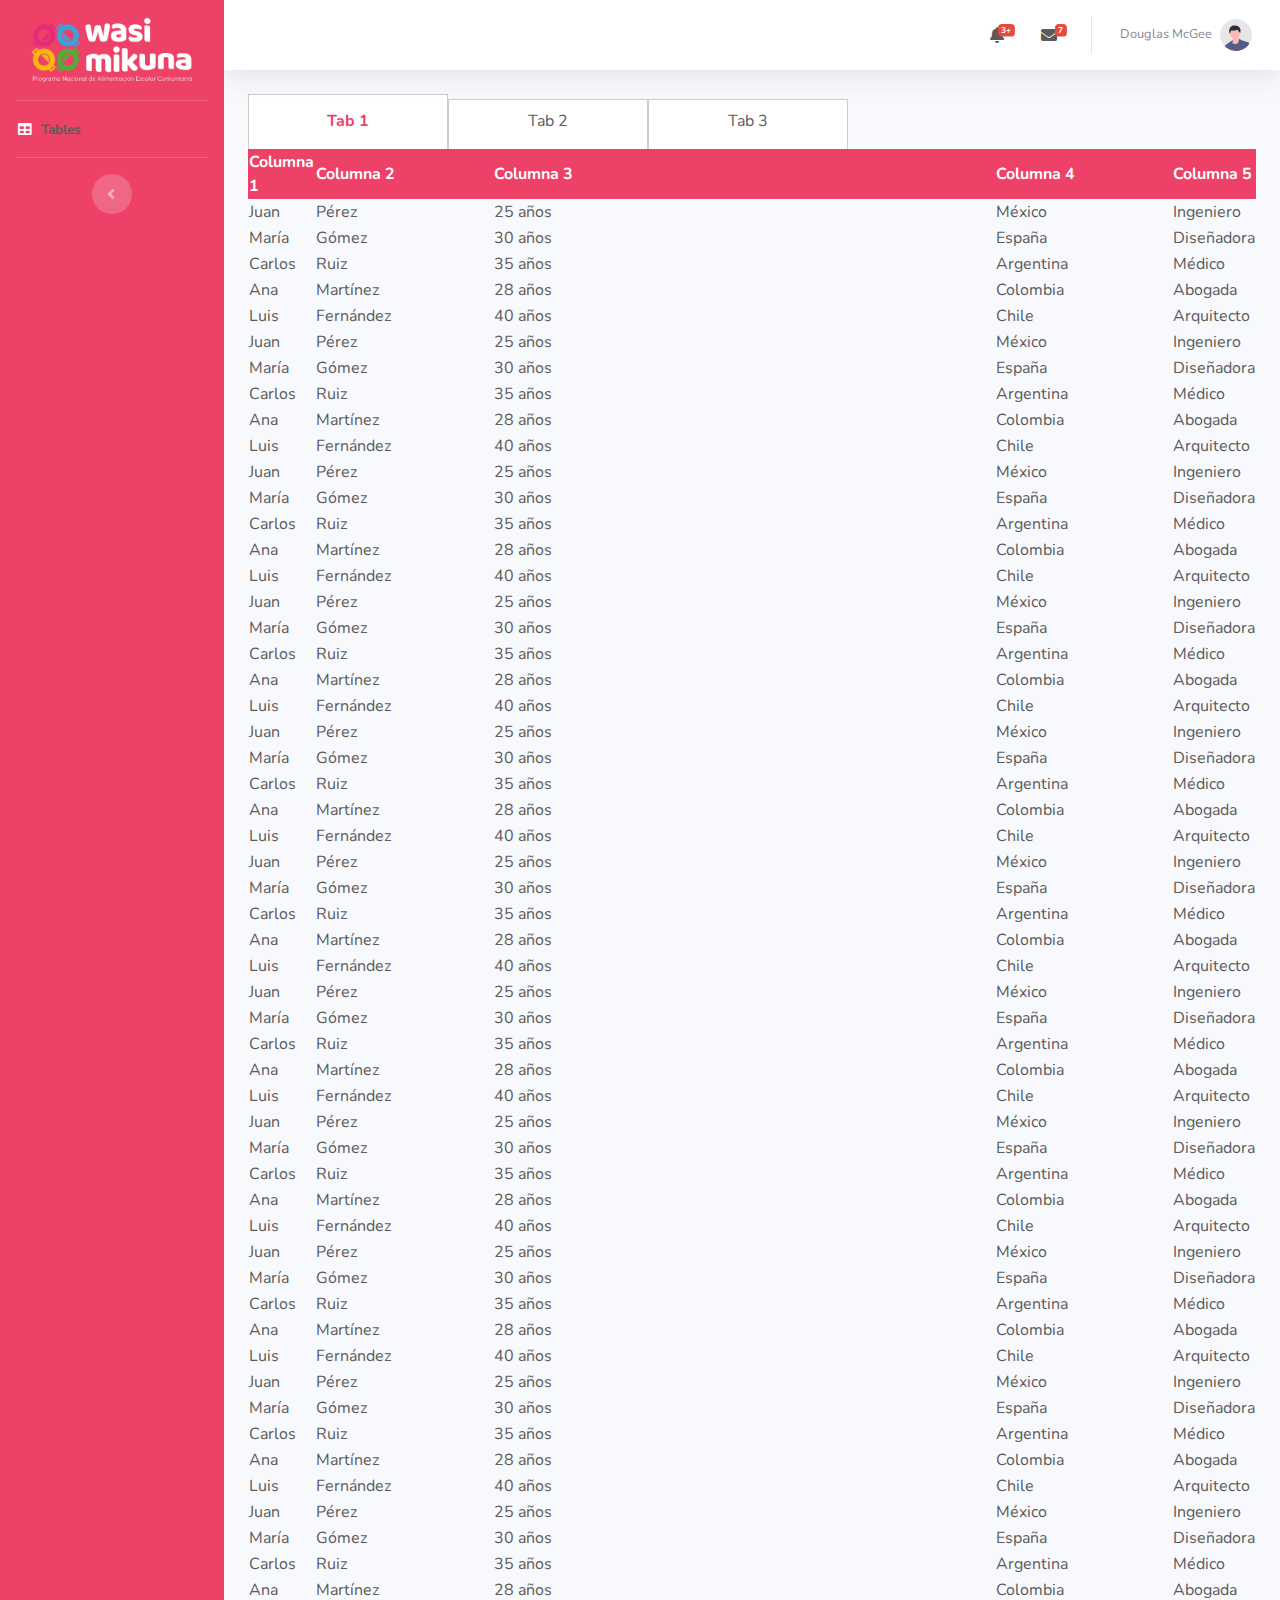
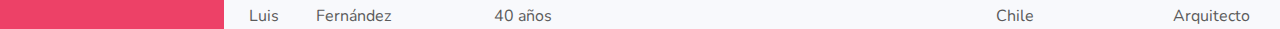
==== commit e1c3b5a7: "Update index.html" ====
--- a/call_center_dashboard/index.html
+++ b/call_center_dashboard/index.html
@@ -264,505 +264,417 @@
 
                 <!-- Begin Page Content -->
                 <div class="container-fluid">
-
-                    <!-- DataTales Example -->
-                    <div class="card shadow mb-4">
-                        <div class="card-header py-3">
-                            <h6 class="m-0 font-weight-bold text-primary">DataTables Example</h6>
-                        </div>
-                        <div class="card-body">
-                            <div class="table-responsive">
-                                
-                                <table class="table table-bordered" id="dataTable" width="100%" cellspacing="0">
-                                    <thead>
-
-                                    
-                                        <tr>
-                                            <th>Name</th>
-                                            <th>Position</th>
-                                            <th>Office</th>
-                                            <th>Age</th>
-                                            <th>Start date</th>
-                                            <th>Salary</th>
-                                        </tr>
-                                    </thead>
-                                    <tfoot>
-                                        <tr>
-                                            <th>Name</th>
-                                            <th>Position</th>
-                                            <th>Office</th>
-                                            <th>Age</th>
-                                            <th>Start date</th>
-                                            <th>Salary</th>
-                                        </tr>
-                                    </tfoot>
-                                    <tbody>
-                                        <div class="tabs">
-                                            <div class="tab active" data-target="tab1">Prueba</div>
-                                            <div class="tab" data-target="tab2">Tab 2</div>
-                                            <div class="tab" data-target="tab3">Tab 3</div>
-                                          </div>
-                                        <tr>
-                                            <td>Tiger Nixon</td>
-                                            <td>System Architect</td>
-                                            <td>Edinburgh</td>
-                                            <td>61</td>
-                                            <td>2011/04/25</td>
-                                            <td>$320,800</td>
-                                        </tr>
-                                        <tr>
-                                            <td>Garrett Winters</td>
-                                            <td>Accountant</td>
-                                            <td>Tokyo</td>
-                                            <td>63</td>
-                                            <td>2011/07/25</td>
-                                            <td>$170,750</td>
-                                        </tr>
-                                        <tr>
-                                            <td>Ashton Cox</td>
-                                            <td>Junior Technical Author</td>
-                                            <td>San Francisco</td>
-                                            <td>66</td>
-                                            <td>2009/01/12</td>
-                                            <td>$86,000</td>
-                                        </tr>
-                                        <tr>
-                                            <td>Cedric Kelly</td>
-                                            <td>Senior Javascript Developer</td>
-                                            <td>Edinburgh</td>
-                                            <td>22</td>
-                                            <td>2012/03/29</td>
-                                            <td>$433,060</td>
-                                        </tr>
-                                        <tr>
-                                            <td>Airi Satou</td>
-                                            <td>Accountant</td>
-                                            <td>Tokyo</td>
-                                            <td>33</td>
-                                            <td>2008/11/28</td>
-                                            <td>$162,700</td>
-                                        </tr>
-                                        <tr>
-                                            <td>Brielle Williamson</td>
-                                            <td>Integration Specialist</td>
-                                            <td>New York</td>
-                                            <td>61</td>
-                                            <td>2012/12/02</td>
-                                            <td>$372,000</td>
-                                        </tr>
-                                        <tr>
-                                            <td>Herrod Chandler</td>
-                                            <td>Sales Assistant</td>
-                                            <td>San Francisco</td>
-                                            <td>59</td>
-                                            <td>2012/08/06</td>
-                                            <td>$137,500</td>
-                                        </tr>
-                                        <tr>
-                                            <td>Rhona Davidson</td>
-                                            <td>Integration Specialist</td>
-                                            <td>Tokyo</td>
-                                            <td>55</td>
-                                            <td>2010/10/14</td>
-                                            <td>$327,900</td>
-                                        </tr>
-                                        <tr>
-                                            <td>Colleen Hurst</td>
-                                            <td>Javascript Developer</td>
-                                            <td>San Francisco</td>
-                                            <td>39</td>
-                                            <td>2009/09/15</td>
-                                            <td>$205,500</td>
-                                        </tr>
-                                        <tr>
-                                            <td>Sonya Frost</td>
-                                            <td>Software Engineer</td>
-                                            <td>Edinburgh</td>
-                                            <td>23</td>
-                                            <td>2008/12/13</td>
-                                            <td>$103,600</td>
-                                        </tr>
-                                        <tr>
-                                            <td>Jena Gaines</td>
-                                            <td>Office Manager</td>
-                                            <td>London</td>
-                                            <td>30</td>
-                                            <td>2008/12/19</td>
-                                            <td>$90,560</td>
-                                        </tr>
-                                        <tr>
-                                            <td>Quinn Flynn</td>
-                                            <td>Support Lead</td>
-                                            <td>Edinburgh</td>
-                                            <td>22</td>
-                                            <td>2013/03/03</td>
-                                            <td>$342,000</td>
-                                        </tr>
-                                        <tr>
-                                            <td>Charde Marshall</td>
-                                            <td>Regional Director</td>
-                                            <td>San Francisco</td>
-                                            <td>36</td>
-                                            <td>2008/10/16</td>
-                                            <td>$470,600</td>
-                                        </tr>
-                                        <tr>
-                                            <td>Haley Kennedy</td>
-                                            <td>Senior Marketing Designer</td>
-                                            <td>London</td>
-                                            <td>43</td>
-                                            <td>2012/12/18</td>
-                                            <td>$313,500</td>
-                                        </tr>
-                                        <tr>
-                                            <td>Tatyana Fitzpatrick</td>
-                                            <td>Regional Director</td>
-                                            <td>London</td>
-                                            <td>19</td>
-                                            <td>2010/03/17</td>
-                                            <td>$385,750</td>
-                                        </tr>
-                                        <tr>
-                                            <td>Michael Silva</td>
-                                            <td>Marketing Designer</td>
-                                            <td>London</td>
-                                            <td>66</td>
-                                            <td>2012/11/27</td>
-                                            <td>$198,500</td>
-                                        </tr>
-                                        <tr>
-                                            <td>Paul Byrd</td>
-                                            <td>Chief Financial Officer (CFO)</td>
-                                            <td>New York</td>
-                                            <td>64</td>
-                                            <td>2010/06/09</td>
-                                            <td>$725,000</td>
-                                        </tr>
-                                        <tr>
-                                            <td>Gloria Little</td>
-                                            <td>Systems Administrator</td>
-                                            <td>New York</td>
-                                            <td>59</td>
-                                            <td>2009/04/10</td>
-                                            <td>$237,500</td>
-                                        </tr>
-                                        <tr>
-                                            <td>Bradley Greer</td>
-                                            <td>Software Engineer</td>
-                                            <td>London</td>
-                                            <td>41</td>
-                                            <td>2012/10/13</td>
-                                            <td>$132,000</td>
-                                        </tr>
-                                        <tr>
-                                            <td>Dai Rios</td>
-                                            <td>Personnel Lead</td>
-                                            <td>Edinburgh</td>
-                                            <td>35</td>
-                                            <td>2012/09/26</td>
-                                            <td>$217,500</td>
-                                        </tr>
-                                        <tr>
-                                            <td>Jenette Caldwell</td>
-                                            <td>Development Lead</td>
-                                            <td>New York</td>
-                                            <td>30</td>
-                                            <td>2011/09/03</td>
-                                            <td>$345,000</td>
-                                        </tr>
-                                        <tr>
-                                            <td>Yuri Berry</td>
-                                            <td>Chief Marketing Officer (CMO)</td>
-                                            <td>New York</td>
-                                            <td>40</td>
-                                            <td>2009/06/25</td>
-                                            <td>$675,000</td>
-                                        </tr>
-                                        <tr>
-                                            <td>Caesar Vance</td>
-                                            <td>Pre-Sales Support</td>
-                                            <td>New York</td>
-                                            <td>21</td>
-                                            <td>2011/12/12</td>
-                                            <td>$106,450</td>
-                                        </tr>
-                                        <tr>
-                                            <td>Doris Wilder</td>
-                                            <td>Sales Assistant</td>
-                                            <td>Sidney</td>
-                                            <td>23</td>
-                                            <td>2010/09/20</td>
-                                            <td>$85,600</td>
-                                        </tr>
-                                        <tr>
-                                            <td>Angelica Ramos</td>
-                                            <td>Chief Executive Officer (CEO)</td>
-                                            <td>London</td>
-                                            <td>47</td>
-                                            <td>2009/10/09</td>
-                                            <td>$1,200,000</td>
-                                        </tr>
-                                        <tr>
-                                            <td>Gavin Joyce</td>
-                                            <td>Developer</td>
-                                            <td>Edinburgh</td>
-                                            <td>42</td>
-                                            <td>2010/12/22</td>
-                                            <td>$92,575</td>
-                                        </tr>
-                                        <tr>
-                                            <td>Jennifer Chang</td>
-                                            <td>Regional Director</td>
-                                            <td>Singapore</td>
-                                            <td>28</td>
-                                            <td>2010/11/14</td>
-                                            <td>$357,650</td>
-                                        </tr>
-                                        <tr>
-                                            <td>Brenden Wagner</td>
-                                            <td>Software Engineer</td>
-                                            <td>San Francisco</td>
-                                            <td>28</td>
-                                            <td>2011/06/07</td>
-                                            <td>$206,850</td>
-                                        </tr>
-                                        <tr>
-                                            <td>Fiona Green</td>
-                                            <td>Chief Operating Officer (COO)</td>
-                                            <td>San Francisco</td>
-                                            <td>48</td>
-                                            <td>2010/03/11</td>
-                                            <td>$850,000</td>
-                                        </tr>
-                                        <tr>
-                                            <td>Shou Itou</td>
-                                            <td>Regional Marketing</td>
-                                            <td>Tokyo</td>
-                                            <td>20</td>
-                                            <td>2011/08/14</td>
-                                            <td>$163,000</td>
-                                        </tr>
-                                        <tr>
-                                            <td>Michelle House</td>
-                                            <td>Integration Specialist</td>
-                                            <td>Sidney</td>
-                                            <td>37</td>
-                                            <td>2011/06/02</td>
-                                            <td>$95,400</td>
-                                        </tr>
-                                        <tr>
-                                            <td>Suki Burks</td>
-                                            <td>Developer</td>
-                                            <td>London</td>
-                                            <td>53</td>
-                                            <td>2009/10/22</td>
-                                            <td>$114,500</td>
-                                        </tr>
-                                        <tr>
-                                            <td>Prescott Bartlett</td>
-                                            <td>Technical Author</td>
-                                            <td>London</td>
-                                            <td>27</td>
-                                            <td>2011/05/07</td>
-                                            <td>$145,000</td>
-                                        </tr>
-                                        <tr>
-                                            <td>Gavin Cortez</td>
-                                            <td>Team Leader</td>
-                                            <td>San Francisco</td>
-                                            <td>22</td>
-                                            <td>2008/10/26</td>
-                                            <td>$235,500</td>
-                                        </tr>
-                                        <tr>
-                                            <td>Martena Mccray</td>
-                                            <td>Post-Sales support</td>
-                                            <td>Edinburgh</td>
-                                            <td>46</td>
-                                            <td>2011/03/09</td>
-                                            <td>$324,050</td>
-                                        </tr>
-                                        <tr>
-                                            <td>Unity Butler</td>
-                                            <td>Marketing Designer</td>
-                                            <td>San Francisco</td>
-                                            <td>47</td>
-                                            <td>2009/12/09</td>
-                                            <td>$85,675</td>
-                                        </tr>
-                                        <tr>
-                                            <td>Howard Hatfield</td>
-                                            <td>Office Manager</td>
-                                            <td>San Francisco</td>
-                                            <td>51</td>
-                                            <td>2008/12/16</td>
-                                            <td>$164,500</td>
-                                        </tr>
-                                        <tr>
-                                            <td>Hope Fuentes</td>
-                                            <td>Secretary</td>
-                                            <td>San Francisco</td>
-                                            <td>41</td>
-                                            <td>2010/02/12</td>
-                                            <td>$109,850</td>
-                                        </tr>
-                                        <tr>
-                                            <td>Vivian Harrell</td>
-                                            <td>Financial Controller</td>
-                                            <td>San Francisco</td>
-                                            <td>62</td>
-                                            <td>2009/02/14</td>
-                                            <td>$452,500</td>
-                                        </tr>
-                                        <tr>
-                                            <td>Timothy Mooney</td>
-                                            <td>Office Manager</td>
-                                            <td>London</td>
-                                            <td>37</td>
-                                            <td>2008/12/11</td>
-                                            <td>$136,200</td>
-                                        </tr>
-                                        <tr>
-                                            <td>Jackson Bradshaw</td>
-                                            <td>Director</td>
-                                            <td>New York</td>
-                                            <td>65</td>
-                                            <td>2008/09/26</td>
-                                            <td>$645,750</td>
-                                        </tr>
-                                        <tr>
-                                            <td>Olivia Liang</td>
-                                            <td>Support Engineer</td>
-                                            <td>Singapore</td>
-                                            <td>64</td>
-                                            <td>2011/02/03</td>
-                                            <td>$234,500</td>
-                                        </tr>
-                                        <tr>
-                                            <td>Bruno Nash</td>
-                                            <td>Software Engineer</td>
-                                            <td>London</td>
-                                            <td>38</td>
-                                            <td>2011/05/03</td>
-                                            <td>$163,500</td>
-                                        </tr>
-                                        <tr>
-                                            <td>Sakura Yamamoto</td>
-                                            <td>Support Engineer</td>
-                                            <td>Tokyo</td>
-                                            <td>37</td>
-                                            <td>2009/08/19</td>
-                                            <td>$139,575</td>
-                                        </tr>
-                                        <tr>
-                                            <td>Thor Walton</td>
-                                            <td>Developer</td>
-                                            <td>New York</td>
-                                            <td>61</td>
-                                            <td>2013/08/11</td>
-                                            <td>$98,540</td>
-                                        </tr>
-                                        <tr>
-                                            <td>Finn Camacho</td>
-                                            <td>Support Engineer</td>
-                                            <td>San Francisco</td>
-                                            <td>47</td>
-                                            <td>2009/07/07</td>
-                                            <td>$87,500</td>
-                                        </tr>
-                                        <tr>
-                                            <td>Serge Baldwin</td>
-                                            <td>Data Coordinator</td>
-                                            <td>Singapore</td>
-                                            <td>64</td>
-                                            <td>2012/04/09</td>
-                                            <td>$138,575</td>
-                                        </tr>
-                                        <tr>
-                                            <td>Zenaida Frank</td>
-                                            <td>Software Engineer</td>
-                                            <td>New York</td>
-                                            <td>63</td>
-                                            <td>2010/01/04</td>
-                                            <td>$125,250</td>
-                                        </tr>
-                                        <tr>
-                                            <td>Zorita Serrano</td>
-                                            <td>Software Engineer</td>
-                                            <td>San Francisco</td>
-                                            <td>56</td>
-                                            <td>2012/06/01</td>
-                                            <td>$115,000</td>
-                                        </tr>
-                                        <tr>
-                                            <td>Jennifer Acosta</td>
-                                            <td>Junior Javascript Developer</td>
-                                            <td>Edinburgh</td>
-                                            <td>43</td>
-                                            <td>2013/02/01</td>
-                                            <td>$75,650</td>
-                                        </tr>
-                                        <tr>
-                                            <td>Cara Stevens</td>
-                                            <td>Sales Assistant</td>
-                                            <td>New York</td>
-                                            <td>46</td>
-                                            <td>2011/12/06</td>
-                                            <td>$145,600</td>
-                                        </tr>
-                                        <tr>
-                                            <td>Hermione Butler</td>
-                                            <td>Regional Director</td>
-                                            <td>London</td>
-                                            <td>47</td>
-                                            <td>2011/03/21</td>
-                                            <td>$356,250</td>
-                                        </tr>
-                                        <tr>
-                                            <td>Lael Greer</td>
-                                            <td>Systems Administrator</td>
-                                            <td>London</td>
-                                            <td>21</td>
-                                            <td>2009/02/27</td>
-                                            <td>$103,500</td>
-                                        </tr>
-                                        <tr>
-                                            <td>Jonas Alexander</td>
-                                            <td>Developer</td>
-                                            <td>San Francisco</td>
-                                            <td>30</td>
-                                            <td>2010/07/14</td>
-                                            <td>$86,500</td>
-                                        </tr>
-                                        <tr>
-                                            <td>Shad Decker</td>
-                                            <td>Regional Director</td>
-                                            <td>Edinburgh</td>
-                                            <td>51</td>
-                                            <td>2008/11/13</td>
-                                            <td>$183,000</td>
-                                        </tr>
-                                        <tr>
-                                            <td>Michael Bruce</td>
-                                            <td>Javascript Developer</td>
-                                            <td>Singapore</td>
-                                            <td>29</td>
-                                            <td>2011/06/27</td>
-                                            <td>$183,000</td>
-                                        </tr>
-                                        <tr>
-                                            <td>Donna Snider</td>
-                                            <td>Customer Support</td>
-                                            <td>New York</td>
-                                            <td>27</td>
-                                            <td>2011/01/25</td>
-                                            <td>$112,000</td>
-                                        </tr>
-                                    </tbody>
-                                </table>
-                            </div>
-                        </div>
+                    <div class="tabs">
+                        <div class="tab active" data-target="tab1">Tab 1</div>
+                        <div class="tab" data-target="tab2">Tab 2</div>
+                        <div class="tab" data-target="tab3">Tab 3</div>
                     </div>
+
+                    <div class="tab-contents">
+                        <div id="tab1" class="tab-content active">
+                            <table>
+                                <thead>
+                                  <tr>
+                                    <th>Columna 1</th>
+                                    <th>Columna 2</th>
+                                    <th>Columna 3</th>
+                                    <th>Columna 4</th>
+                                    <th>Columna 5</th>
+                                  </tr>
+                                </thead>
+                                <tbody id="table-body">
+                                  <tr>
+                                    <td>Juan</td>
+                                    <td>Pérez</td>
+                                    <td>25 años</td>
+                                    <td>México</td>
+                                    <td>Ingeniero</td>
+                                  </tr>
+                                  <tr>
+                                    <td>María</td>
+                                    <td>Gómez</td>
+                                    <td>30 años</td>
+                                    <td>España</td>
+                                    <td>Diseñadora</td>
+                                  </tr>
+                                  <tr>
+                                    <td>Carlos</td>
+                                    <td>Ruiz</td>
+                                    <td>35 años</td>
+                                    <td>Argentina</td>
+                                    <td>Médico</td>
+                                  </tr>
+                                  <tr>
+                                    <td>Ana</td>
+                                    <td>Martínez</td>
+                                    <td>28 años</td>
+                                    <td>Colombia</td>
+                                    <td>Abogada</td>
+                                  </tr>
+                                  <tr>
+                                    <td>Luis</td>
+                                    <td>Fernández</td>
+                                    <td>40 años</td>
+                                    <td>Chile</td>
+                                    <td>Arquitecto</td>
+                                  </tr>
+                                  <tr>
+                                    <td>Juan</td>
+                                    <td>Pérez</td>
+                                    <td>25 años</td>
+                                    <td>México</td>
+                                    <td>Ingeniero</td>
+                                  </tr>
+                                  <tr>
+                                    <td>María</td>
+                                    <td>Gómez</td>
+                                    <td>30 años</td>
+                                    <td>España</td>
+                                    <td>Diseñadora</td>
+                                  </tr>
+                                  <tr>
+                                    <td>Carlos</td>
+                                    <td>Ruiz</td>
+                                    <td>35 años</td>
+                                    <td>Argentina</td>
+                                    <td>Médico</td>
+                                  </tr>
+                                  <tr>
+                                    <td>Ana</td>
+                                    <td>Martínez</td>
+                                    <td>28 años</td>
+                                    <td>Colombia</td>
+                                    <td>Abogada</td>
+                                  </tr>
+                                  <tr>
+                                    <td>Luis</td>
+                                    <td>Fernández</td>
+                                    <td>40 años</td>
+                                    <td>Chile</td>
+                                    <td>Arquitecto</td>
+                                  </tr>
+                                  <tr>
+                                    <td>Juan</td>
+                                    <td>Pérez</td>
+                                    <td>25 años</td>
+                                    <td>México</td>
+                                    <td>Ingeniero</td>
+                                  </tr>
+                                  <tr>
+                                    <td>María</td>
+                                    <td>Gómez</td>
+                                    <td>30 años</td>
+                                    <td>España</td>
+                                    <td>Diseñadora</td>
+                                  </tr>
+                                  <tr>
+                                    <td>Carlos</td>
+                                    <td>Ruiz</td>
+                                    <td>35 años</td>
+                                    <td>Argentina</td>
+                                    <td>Médico</td>
+                                  </tr>
+                                  <tr>
+                                    <td>Ana</td>
+                                    <td>Martínez</td>
+                                    <td>28 años</td>
+                                    <td>Colombia</td>
+                                    <td>Abogada</td>
+                                  </tr>
+                                  <tr>
+                                    <td>Luis</td>
+                                    <td>Fernández</td>
+                                    <td>40 años</td>
+                                    <td>Chile</td>
+                                    <td>Arquitecto</td>
+                                  </tr>
+                                  <tr>
+                                    <td>Juan</td>
+                                    <td>Pérez</td>
+                                    <td>25 años</td>
+                                    <td>México</td>
+                                    <td>Ingeniero</td>
+                                  </tr>
+                                  <tr>
+                                    <td>María</td>
+                                    <td>Gómez</td>
+                                    <td>30 años</td>
+                                    <td>España</td>
+                                    <td>Diseñadora</td>
+                                  </tr>
+                                  <tr>
+                                    <td>Carlos</td>
+                                    <td>Ruiz</td>
+                                    <td>35 años</td>
+                                    <td>Argentina</td>
+                                    <td>Médico</td>
+                                  </tr>
+                                  <tr>
+                                    <td>Ana</td>
+                                    <td>Martínez</td>
+                                    <td>28 años</td>
+                                    <td>Colombia</td>
+                                    <td>Abogada</td>
+                                  </tr>
+                                  <tr>
+                                    <td>Luis</td>
+                                    <td>Fernández</td>
+                                    <td>40 años</td>
+                                    <td>Chile</td>
+                                    <td>Arquitecto</td>
+                                  </tr>
+                                  <tr>
+                                    <td>Juan</td>
+                                    <td>Pérez</td>
+                                    <td>25 años</td>
+                                    <td>México</td>
+                                    <td>Ingeniero</td>
+                                  </tr>
+                                  <tr>
+                                    <td>María</td>
+                                    <td>Gómez</td>
+                                    <td>30 años</td>
+                                    <td>España</td>
+                                    <td>Diseñadora</td>
+                                  </tr>
+                                  <tr>
+                                    <td>Carlos</td>
+                                    <td>Ruiz</td>
+                                    <td>35 años</td>
+                                    <td>Argentina</td>
+                                    <td>Médico</td>
+                                  </tr>
+                                  <tr>
+                                    <td>Ana</td>
+                                    <td>Martínez</td>
+                                    <td>28 años</td>
+                                    <td>Colombia</td>
+                                    <td>Abogada</td>
+                                  </tr>
+                                  <tr>
+                                    <td>Luis</td>
+                                    <td>Fernández</td>
+                                    <td>40 años</td>
+                                    <td>Chile</td>
+                                    <td>Arquitecto</td>
+                                  </tr>
+                                  <tr>
+                                    <td>Juan</td>
+                                    <td>Pérez</td>
+                                    <td>25 años</td>
+                                    <td>México</td>
+                                    <td>Ingeniero</td>
+                                  </tr>
+                                  <tr>
+                                    <td>María</td>
+                                    <td>Gómez</td>
+                                    <td>30 años</td>
+                                    <td>España</td>
+                                    <td>Diseñadora</td>
+                                  </tr>
+                                  <tr>
+                                    <td>Carlos</td>
+                                    <td>Ruiz</td>
+                                    <td>35 años</td>
+                                    <td>Argentina</td>
+                                    <td>Médico</td>
+                                  </tr>
+                                  <tr>
+                                    <td>Ana</td>
+                                    <td>Martínez</td>
+                                    <td>28 años</td>
+                                    <td>Colombia</td>
+                                    <td>Abogada</td>
+                                  </tr>
+                                  <tr>
+                                    <td>Luis</td>
+                                    <td>Fernández</td>
+                                    <td>40 años</td>
+                                    <td>Chile</td>
+                                    <td>Arquitecto</td>
+                                  </tr>
+                                  <tr>
+                                    <td>Juan</td>
+                                    <td>Pérez</td>
+                                    <td>25 años</td>
+                                    <td>México</td>
+                                    <td>Ingeniero</td>
+                                  </tr>
+                                  <tr>
+                                    <td>María</td>
+                                    <td>Gómez</td>
+                                    <td>30 años</td>
+                                    <td>España</td>
+                                    <td>Diseñadora</td>
+                                  </tr>
+                                  <tr>
+                                    <td>Carlos</td>
+                                    <td>Ruiz</td>
+                                    <td>35 años</td>
+                                    <td>Argentina</td>
+                                    <td>Médico</td>
+                                  </tr>
+                                  <tr>
+                                    <td>Ana</td>
+                                    <td>Martínez</td>
+                                    <td>28 años</td>
+                                    <td>Colombia</td>
+                                    <td>Abogada</td>
+                                  </tr>
+                                  <tr>
+                                    <td>Luis</td>
+                                    <td>Fernández</td>
+                                    <td>40 años</td>
+                                    <td>Chile</td>
+                                    <td>Arquitecto</td>
+                                  </tr>
+                                  <tr>
+                                    <td>Juan</td>
+                                    <td>Pérez</td>
+                                    <td>25 años</td>
+                                    <td>México</td>
+                                    <td>Ingeniero</td>
+                                  </tr>
+                                  <tr>
+                                    <td>María</td>
+                                    <td>Gómez</td>
+                                    <td>30 años</td>
+                                    <td>España</td>
+                                    <td>Diseñadora</td>
+                                  </tr>
+                                  <tr>
+                                    <td>Carlos</td>
+                                    <td>Ruiz</td>
+                                    <td>35 años</td>
+                                    <td>Argentina</td>
+                                    <td>Médico</td>
+                                  </tr>
+                                  <tr>
+                                    <td>Ana</td>
+                                    <td>Martínez</td>
+                                    <td>28 años</td>
+                                    <td>Colombia</td>
+                                    <td>Abogada</td>
+                                  </tr>
+                                  <tr>
+                                    <td>Luis</td>
+                                    <td>Fernández</td>
+                                    <td>40 años</td>
+                                    <td>Chile</td>
+                                    <td>Arquitecto</td>
+                                  </tr>
+                                  <tr>
+                                    <td>Juan</td>
+                                    <td>Pérez</td>
+                                    <td>25 años</td>
+                                    <td>México</td>
+                                    <td>Ingeniero</td>
+                                  </tr>
+                                  <tr>
+                                    <td>María</td>
+                                    <td>Gómez</td>
+                                    <td>30 años</td>
+                                    <td>España</td>
+                                    <td>Diseñadora</td>
+                                  </tr>
+                                  <tr>
+                                    <td>Carlos</td>
+                                    <td>Ruiz</td>
+                                    <td>35 años</td>
+                                    <td>Argentina</td>
+                                    <td>Médico</td>
+                                  </tr>
+                                  <tr>
+                                    <td>Ana</td>
+                                    <td>Martínez</td>
+                                    <td>28 años</td>
+                                    <td>Colombia</td>
+                                    <td>Abogada</td>
+                                  </tr>
+                                  <tr>
+                                    <td>Luis</td>
+                                    <td>Fernández</td>
+                                    <td>40 años</td>
+                                    <td>Chile</td>
+                                    <td>Arquitecto</td>
+                                  </tr>
+                                  <tr>
+                                    <td>Juan</td>
+                                    <td>Pérez</td>
+                                    <td>25 años</td>
+                                    <td>México</td>
+                                    <td>Ingeniero</td>
+                                  </tr>
+                                  <tr>
+                                    <td>María</td>
+                                    <td>Gómez</td>
+                                    <td>30 años</td>
+                                    <td>España</td>
+                                    <td>Diseñadora</td>
+                                  </tr>
+                                  <tr>
+                                    <td>Carlos</td>
+                                    <td>Ruiz</td>
+                                    <td>35 años</td>
+                                    <td>Argentina</td>
+                                    <td>Médico</td>
+                                  </tr>
+                                  <tr>
+                                    <td>Ana</td>
+                                    <td>Martínez</td>
+                                    <td>28 años</td>
+                                    <td>Colombia</td>
+                                    <td>Abogada</td>
+                                  </tr>
+                                  <tr>
+                                    <td>Luis</td>
+                                    <td>Fernández</td>
+                                    <td>40 años</td>
+                                    <td>Chile</td>
+                                    <td>Arquitecto</td>
+                                  </tr>
+                                  <tr>
+                                    <td>Juan</td>
+                                    <td>Pérez</td>
+                                    <td>25 años</td>
+                                    <td>México</td>
+                                    <td>Ingeniero</td>
+                                  </tr>
+                                  <tr>
+                                    <td>María</td>
+                                    <td>Gómez</td>
+                                    <td>30 años</td>
+                                    <td>España</td>
+                                    <td>Diseñadora</td>
+                                  </tr>
+                                  <tr>
+                                    <td>Carlos</td>
+                                    <td>Ruiz</td>
+                                    <td>35 años</td>
+                                    <td>Argentina</td>
+                                    <td>Médico</td>
+                                  </tr>
+                                  <tr>
+                                    <td>Ana</td>
+                                    <td>Martínez</td>
+                                    <td>28 años</td>
+                                    <td>Colombia</td>
+                                    <td>Abogada</td>
+                                  </tr>
+                                  <tr>
+                                    <td>Luis</td>
+                                    <td>Fernández</td>
+                                    <td>40 años</td>
+                                    <td>Chile</td>
+                                    <td>Arquitecto</td>
+                                  </tr>
+                                  <!-- Puedes agregar más filas aquí -->
+                                </tbody>
+                              </table>
+                          </div>
+                        <div id="tab2" class="tab-content">Contenido de la pestaña 2</div>
+                        <div id="tab3" class="tab-content">Contenido de la pestaña 3</div>
+                      </div>
 
                 </div>
                 <!-- /.container-fluid -->
@@ -807,21 +719,48 @@
         // Seleccionar todas las pestañas y contenidos
         const tabs = document.querySelectorAll('.tab');
         const contents = document.querySelectorAll('.tab-content');
-
+    
         // Añadir evento de clic a cada pestaña
         tabs.forEach(tab => {
-        tab.addEventListener('click', () => {
+          tab.addEventListener('click', () => {
             // Quitar la clase 'active' de todas las pestañas y contenidos
             tabs.forEach(t => t.classList.remove('active'));
             contents.forEach(content => content.classList.remove('active'));
-
+    
             // Añadir la clase 'active' a la pestaña y contenido correspondiente
             tab.classList.add('active');
             const targetId = tab.getAttribute('data-target');
             document.getElementById(targetId).classList.add('active');
+          });
         });
+    
+        const tableBody = document.getElementById('table-body');
+        const searchInput = document.getElementById('search-input');
+        const rowsPerPage = document.getElementById('rows-per-page');
+        const rows = Array.from(tableBody.querySelectorAll('tr'));
+        let rowsToShow = parseInt(rowsPerPage.value, 10);
+    
+        // Función para filtrar y paginar
+        function filterAndPaginate() {
+          const searchTerm = searchInput.value.toLowerCase();
+          const filteredRows = rows.filter(row =>
+            Array.from(row.cells).some(cell => cell.textContent.toLowerCase().includes(searchTerm))
+          );
+    
+          rows.forEach(row => row.classList.add('hidden'));
+          filteredRows.slice(0, rowsToShow).forEach(row => row.classList.remove('hidden'));
+        }
+    
+        // Eventos
+        searchInput.addEventListener('input', filterAndPaginate);
+        rowsPerPage.addEventListener('change', () => {
+          rowsToShow = parseInt(rowsPerPage.value, 10);
+          filterAndPaginate();
         });
-    </script>
+    
+        // Inicialización
+        filterAndPaginate();
+      </script>
 
     <!-- Bootstrap core JavaScript-->
     <script src="vendor/jquery/jquery.min.js"></script>
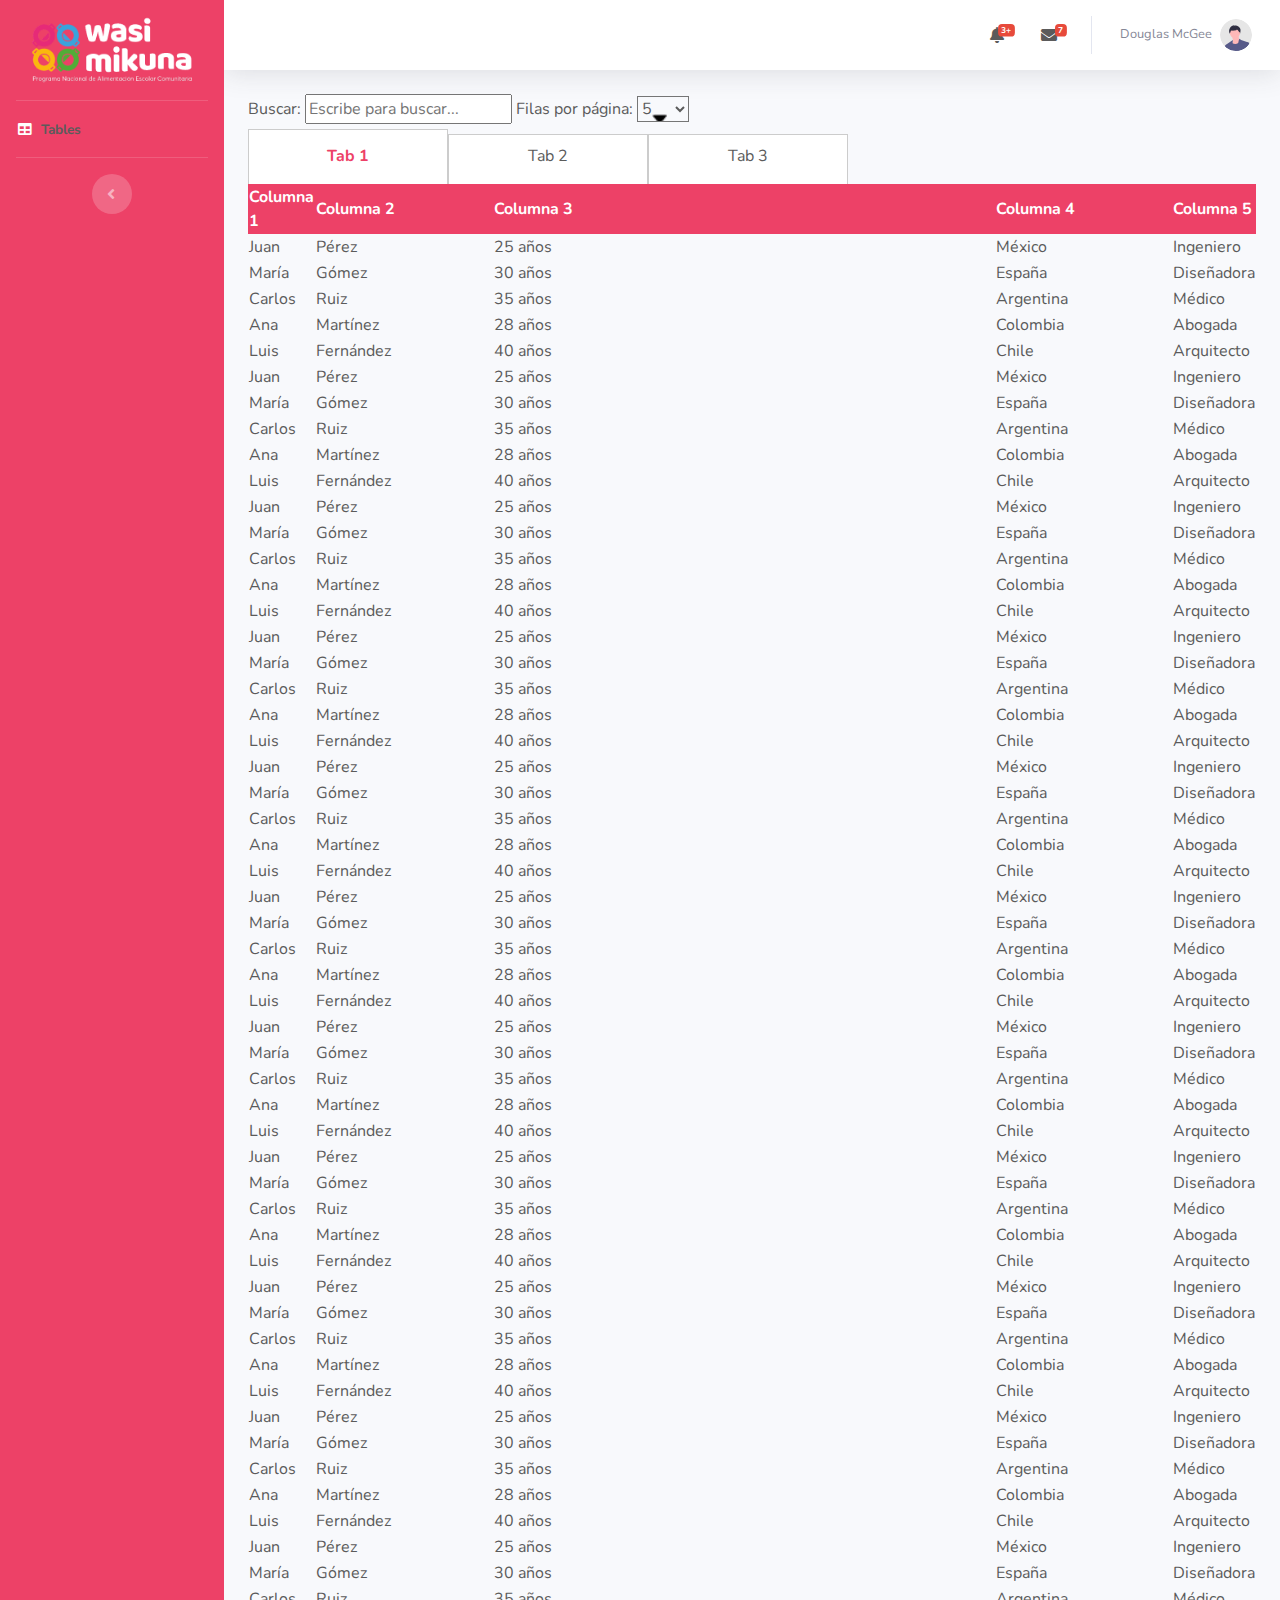
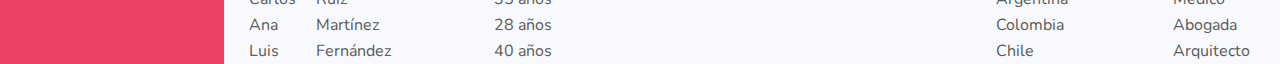
==== commit c2cff3db: "Update index.html" ====
--- a/call_center_dashboard/index.html
+++ b/call_center_dashboard/index.html
@@ -264,6 +264,17 @@
 
                 <!-- Begin Page Content -->
                 <div class="container-fluid">
+                    <div class="search-container">
+                        <label for="search-input">Buscar:</label>
+                        <input type="text" id="search-input" placeholder="Escribe para buscar...">
+                        <label for="rows-per-page">Filas por página:</label>
+                        <select id="rows-per-page">
+                          <option value="5">5</option>
+                          <option value="25">25</option>
+                          <option value="50">50</option>
+                          <option value="100">100</option>
+                        </select>
+                      </div>
                     <div class="tabs">
                         <div class="tab active" data-target="tab1">Tab 1</div>
                         <div class="tab" data-target="tab2">Tab 2</div>
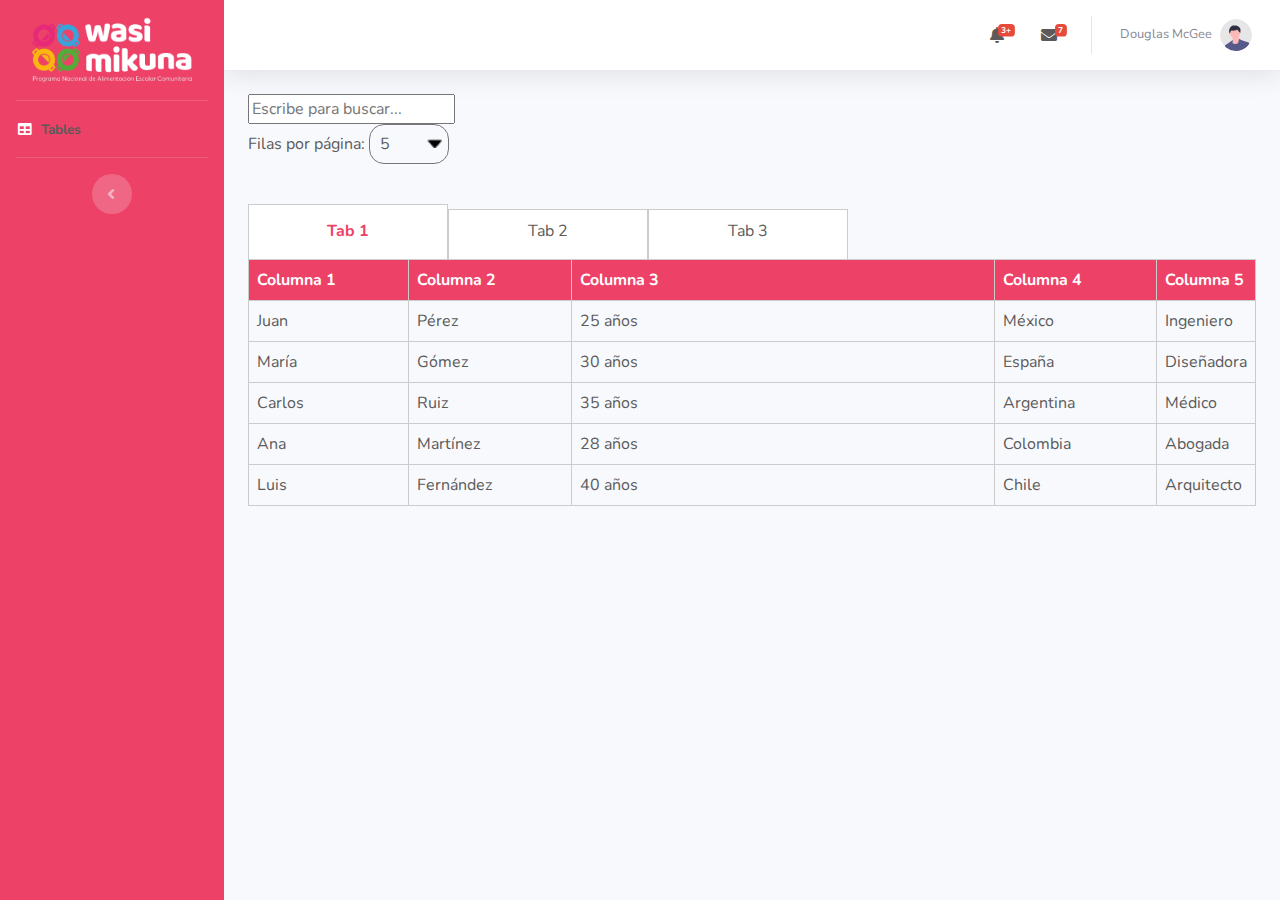
==== commit f0b3c34e: "Update index.html" ====
--- a/call_center_dashboard/index.html
+++ b/call_center_dashboard/index.html
@@ -265,15 +265,16 @@
                 <!-- Begin Page Content -->
                 <div class="container-fluid">
                     <div class="search-container">
-                        <label for="search-input">Buscar:</label>
                         <input type="text" id="search-input" placeholder="Escribe para buscar...">
-                        <label for="rows-per-page">Filas por página:</label>
-                        <select id="rows-per-page">
-                          <option value="5">5</option>
-                          <option value="25">25</option>
-                          <option value="50">50</option>
-                          <option value="100">100</option>
-                        </select>
+                        <div>
+                            <label for="rows-per-page">Filas por página:</label>
+                            <select id="rows-per-page">
+                            <option value="5">5</option>
+                            <option value="25">25</option>
+                            <option value="50">50</option>
+                            <option value="100">100</option>
+                            </select>
+                        </div>
                       </div>
                     <div class="tabs">
                         <div class="tab active" data-target="tab1">Tab 1</div>
--- a/css/style.css
+++ b/css/style.css
@@ -504,6 +504,31 @@
     background-color: transparent;
 }
 
+@media only screen and (max-width:420px){
+  .upload {
+    padding: 30px;
+  }
+  #uno .tipologia .calidad{
+    width: 100px;
+    height: 100px;
+  }
+
+  #uno .tipologia .salud{
+    width: 100px;
+    height: 100px;
+  }
+
+  #uno .tipologia .otros{
+    width: 100px;
+    height: 100px;
+  }
+
+  #uno{
+    width: 90% !important;
+    left: 5% !important;
+  }
+}
+
 /* MODAL 2 */
 
 .modal-content{
@@ -913,6 +938,23 @@
 
 /* DASHBOARD */
 
+
+.dashboard_incidencias table {
+  width: 100%;
+  border-collapse: collapse;
+}
+.dashboard_incidencias th, td {
+  border: 1px solid #ccc;
+  padding: 8px;
+  text-align: left;
+}
+.dashboard_incidencias th {
+  background-color: #ed4167;
+}
+.dashboard_incidencias .hidden {
+  display: none;
+}
+
 .dashboard_incidencias #accordionSidebar {
   background-color: #ed4167;
   background-image: none;
@@ -972,10 +1014,29 @@
   display: none;
 }
 
+.dashboard_incidencias tr th:first-child{
+  width: 200px !important;
+}
+
 .dashboard_incidencias tr th:nth-child(2n) {
   width: 200px !important;
 }
 
 .dashboard_incidencias tr th:nth-child(3n) {
   width: 600px !important;
+}
+
+.dashboard_incidencias select {
+    -webkit-appearance: none;
+    -moz-appearance: none;
+    appearance: none;
+    background-position: calc(100% - 5px) 50%;
+    width: 80px;
+    height: 40px;
+    border-radius: 15px;
+    padding-left: 10px;
+}
+
+.dashboard_incidencias .search-container{
+  margin-bottom: 40px;
 }